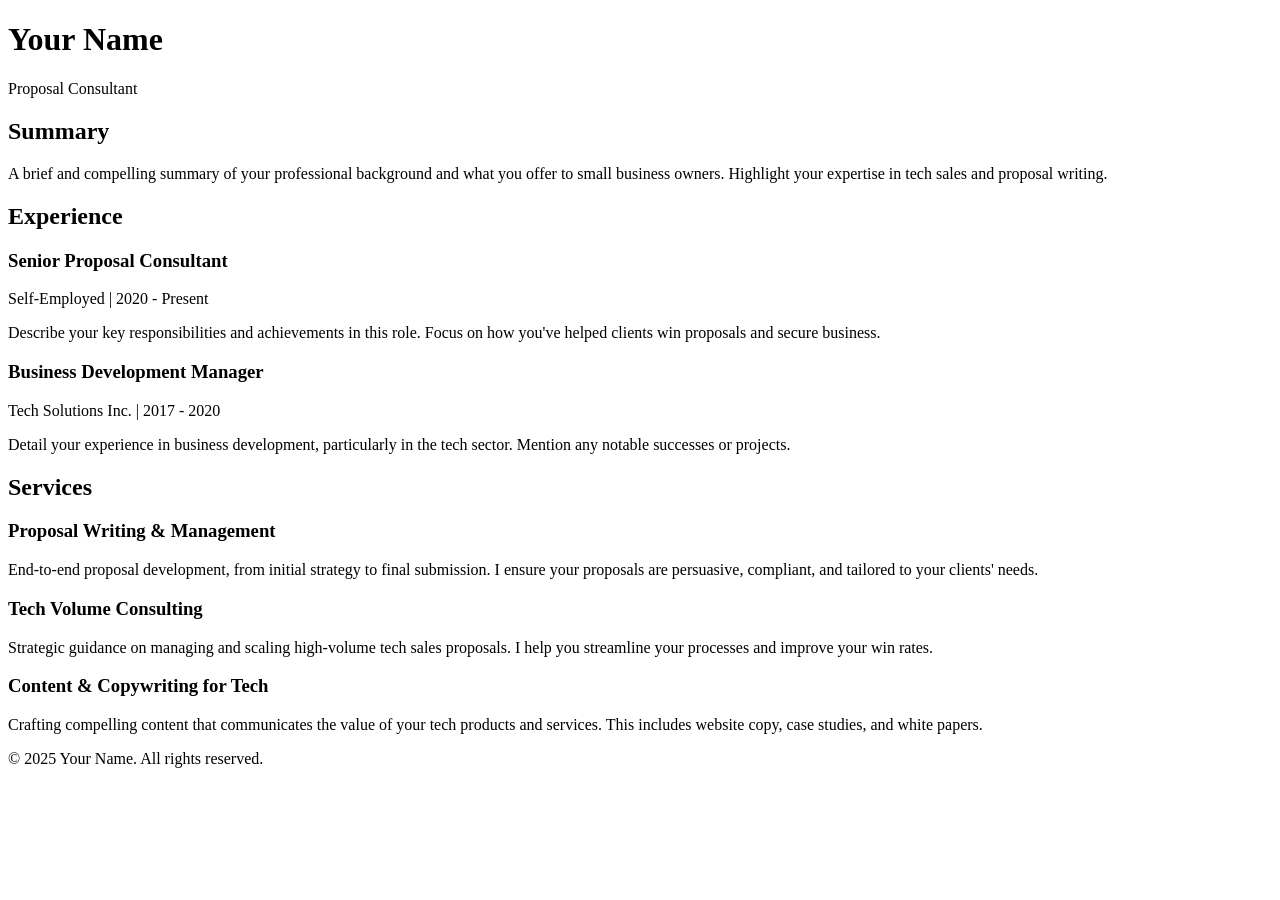
==== index.html @ 95b9f169 "Updates" ====
<!DOCTYPE html><html lang="en"><head><meta charSet="utf-8"/><meta name="viewport" content="width=device-width, initial-scale=1"/><link rel="stylesheet" href="/personal-website/_next/static/css/07fd294f5124d3ed.css" data-precedence="next"/><link rel="preload" as="script" fetchPriority="low" href="/personal-website/_next/static/chunks/webpack-4191b9857f5c1487.js"/><script src="/personal-website/_next/static/chunks/fd9d1056-749e5812300142af.js" async=""></script><script src="/personal-website/_next/static/chunks/117-4a51fcabff5ff50c.js" async=""></script><script src="/personal-website/_next/static/chunks/main-app-c052d068927e10e7.js" async=""></script><title>Create Next App</title><meta name="description" content="Generated by create next app"/><script src="/personal-website/_next/static/chunks/polyfills-42372ed130431b0a.js" noModule=""></script></head><body class="__className_463fc4 bg-gray-100 text-gray-800"><div class="max-w-4xl mx-auto"><header class="bg-gray-800 text-white text-center py-8"><h1 class="text-4xl font-bold">Your Name</h1><p class="text-xl text-gray-400">Proposal Consultant</p></header><main class="p-4"><main><section class="mb-8"><h2 class="text-2xl font-bold border-b-2 border-gray-300 pb-2 mb-4">Summary</h2><p>A brief and compelling summary of your professional background and what you offer to small business owners. Highlight your expertise in tech sales and proposal writing.</p></section><section class="mb-8"><h2 class="text-2xl font-bold border-b-2 border-gray-300 pb-2 mb-4">Experience</h2><div class="grid grid-cols-1 md:grid-cols-2 gap-8"><div><h3 class="text-xl font-bold">Senior Proposal Consultant</h3><p class="text-gray-600">Self-Employed<!-- --> | <!-- -->2020 - Present</p><p>Describe your key responsibilities and achievements in this role. Focus on how you&#x27;ve helped clients win proposals and secure business.</p></div><div><h3 class="text-xl font-bold">Business Development Manager</h3><p class="text-gray-600">Tech Solutions Inc.<!-- --> | <!-- -->2017 - 2020</p><p>Detail your experience in business development, particularly in the tech sector. Mention any notable successes or projects.</p></div></div></section><section><h2 class="text-2xl font-bold border-b-2 border-gray-300 pb-2 mb-4">Services</h2><div class="grid grid-cols-1 md:grid-cols-2 gap-8"><div><h3 class="text-xl font-bold">Proposal Writing &amp; Management</h3><p>End-to-end proposal development, from initial strategy to final submission. I ensure your proposals are persuasive, compliant, and tailored to your clients&#x27; needs.</p></div><div><h3 class="text-xl font-bold">Tech Volume Consulting</h3><p>Strategic guidance on managing and scaling high-volume tech sales proposals. I help you streamline your processes and improve your win rates.</p></div><div><h3 class="text-xl font-bold">Content &amp; Copywriting for Tech</h3><p>Crafting compelling content that communicates the value of your tech products and services. This includes website copy, case studies, and white papers.</p></div></div></section></main></main><footer class="bg-gray-800 text-white text-center py-4 mt-8"><p>© 2025 Your Name. All rights reserved.</p></footer></div><script src="/personal-website/_next/static/chunks/webpack-4191b9857f5c1487.js" async=""></script><script>(self.__next_f=self.__next_f||[]).push([0]);self.__next_f.push([2,null])</script><script>self.__next_f.push([1,"1:HL[\"/personal-website/_next/static/css/07fd294f5124d3ed.css\",\"style\"]\n"])</script><script>self.__next_f.push([1,"2:I[2846,[],\"\"]\n4:I[4707,[],\"\"]\n5:I[6423,[],\"\"]\n7:I[1060,[],\"\"]\n8:[]\n"])</script><script>self.__next_f.push([1,"0:[\"$\",\"$L2\",null,{\"buildId\":\"nwluH6Ycf5oc6rjBt6gE_\",\"assetPrefix\":\"/personal-website\",\"urlParts\":[\"\",\"\"],\"initialTree\":[\"\",{\"children\":[\"__PAGE__\",{}]},\"$undefined\",\"$undefined\",true],\"initialSeedData\":[\"\",{\"children\":[\"__PAGE__\",{},[[\"$L3\",[\"$\",\"main\",null,{\"children\":[[\"$\",\"section\",null,{\"className\":\"mb-8\",\"children\":[[\"$\",\"h2\",null,{\"className\":\"text-2xl font-bold border-b-2 border-gray-300 pb-2 mb-4\",\"children\":\"Summary\"}],[\"$\",\"p\",null,{\"children\":\"A brief and compelling summary of your professional background and what you offer to small business owners. Highlight your expertise in tech sales and proposal writing.\"}]]}],[\"$\",\"section\",null,{\"className\":\"mb-8\",\"children\":[[\"$\",\"h2\",null,{\"className\":\"text-2xl font-bold border-b-2 border-gray-300 pb-2 mb-4\",\"children\":\"Experience\"}],[\"$\",\"div\",null,{\"className\":\"grid grid-cols-1 md:grid-cols-2 gap-8\",\"children\":[[\"$\",\"div\",\"0\",{\"children\":[[\"$\",\"h3\",null,{\"className\":\"text-xl font-bold\",\"children\":\"Senior Proposal Consultant\"}],[\"$\",\"p\",null,{\"className\":\"text-gray-600\",\"children\":[\"Self-Employed\",\" | \",\"2020 - Present\"]}],[\"$\",\"p\",null,{\"children\":\"Describe your key responsibilities and achievements in this role. Focus on how you've helped clients win proposals and secure business.\"}]]}],[\"$\",\"div\",\"1\",{\"children\":[[\"$\",\"h3\",null,{\"className\":\"text-xl font-bold\",\"children\":\"Business Development Manager\"}],[\"$\",\"p\",null,{\"className\":\"text-gray-600\",\"children\":[\"Tech Solutions Inc.\",\" | \",\"2017 - 2020\"]}],[\"$\",\"p\",null,{\"children\":\"Detail your experience in business development, particularly in the tech sector. Mention any notable successes or projects.\"}]]}]]}]]}],[\"$\",\"section\",null,{\"children\":[[\"$\",\"h2\",null,{\"className\":\"text-2xl font-bold border-b-2 border-gray-300 pb-2 mb-4\",\"children\":\"Services\"}],[\"$\",\"div\",null,{\"className\":\"grid grid-cols-1 md:grid-cols-2 gap-8\",\"children\":[[\"$\",\"div\",\"0\",{\"children\":[[\"$\",\"h3\",null,{\"className\":\"text-xl font-bold\",\"children\":\"Proposal Writing \u0026 Management\"}],[\"$\",\"p\",null,{\"children\":\"End-to-end proposal development, from initial strategy to final submission. I ensure your proposals are persuasive, compliant, and tailored to your clients' needs.\"}]]}],[\"$\",\"div\",\"1\",{\"children\":[[\"$\",\"h3\",null,{\"className\":\"text-xl font-bold\",\"children\":\"Tech Volume Consulting\"}],[\"$\",\"p\",null,{\"children\":\"Strategic guidance on managing and scaling high-volume tech sales proposals. I help you streamline your processes and improve your win rates.\"}]]}],[\"$\",\"div\",\"2\",{\"children\":[[\"$\",\"h3\",null,{\"className\":\"text-xl font-bold\",\"children\":\"Content \u0026 Copywriting for Tech\"}],[\"$\",\"p\",null,{\"children\":\"Crafting compelling content that communicates the value of your tech products and services. This includes website copy, case studies, and white papers.\"}]]}]]}]]}]]}],null],null],null]},[[[[\"$\",\"link\",\"0\",{\"rel\":\"stylesheet\",\"href\":\"/personal-website/_next/static/css/07fd294f5124d3ed.css\",\"precedence\":\"next\",\"crossOrigin\":\"$undefined\"}]],[\"$\",\"html\",null,{\"lang\":\"en\",\"children\":[\"$\",\"body\",null,{\"className\":\"__className_463fc4 bg-gray-100 text-gray-800\",\"children\":[\"$\",\"div\",null,{\"className\":\"max-w-4xl mx-auto\",\"children\":[[\"$\",\"header\",null,{\"className\":\"bg-gray-800 text-white text-center py-8\",\"children\":[[\"$\",\"h1\",null,{\"className\":\"text-4xl font-bold\",\"children\":\"Your Name\"}],[\"$\",\"p\",null,{\"className\":\"text-xl text-gray-400\",\"children\":\"Proposal Consultant\"}]]}],[\"$\",\"main\",null,{\"className\":\"p-4\",\"children\":[\"$\",\"$L4\",null,{\"parallelRouterKey\":\"children\",\"segmentPath\":[\"children\"],\"error\":\"$undefined\",\"errorStyles\":\"$undefined\",\"errorScripts\":\"$undefined\",\"template\":[\"$\",\"$L5\",null,{}],\"templateStyles\":\"$undefined\",\"templateScripts\":\"$undefined\",\"notFound\":[[\"$\",\"title\",null,{\"children\":\"404: This page could not be found.\"}],[\"$\",\"div\",null,{\"style\":{\"fontFamily\":\"system-ui,\\\"Segoe UI\\\",Roboto,Helvetica,Arial,sans-serif,\\\"Apple Color Emoji\\\",\\\"Segoe UI Emoji\\\"\",\"height\":\"100vh\",\"textAlign\":\"center\",\"display\":\"flex\",\"flexDirection\":\"column\",\"alignItems\":\"center\",\"justifyContent\":\"center\"},\"children\":[\"$\",\"div\",null,{\"children\":[[\"$\",\"style\",null,{\"dangerouslySetInnerHTML\":{\"__html\":\"body{color:#000;background:#fff;margin:0}.next-error-h1{border-right:1px solid rgba(0,0,0,.3)}@media (prefers-color-scheme:dark){body{color:#fff;background:#000}.next-error-h1{border-right:1px solid rgba(255,255,255,.3)}}\"}}],[\"$\",\"h1\",null,{\"className\":\"next-error-h1\",\"style\":{\"display\":\"inline-block\",\"margin\":\"0 20px 0 0\",\"padding\":\"0 23px 0 0\",\"fontSize\":24,\"fontWeight\":500,\"verticalAlign\":\"top\",\"lineHeight\":\"49px\"},\"children\":\"404\"}],[\"$\",\"div\",null,{\"style\":{\"display\":\"inline-block\"},\"children\":[\"$\",\"h2\",null,{\"style\":{\"fontSize\":14,\"fontWeight\":400,\"lineHeight\":\"49px\",\"margin\":0},\"children\":\"This page could not be found.\"}]}]]}]}]],\"notFoundStyles\":[]}]}],[\"$\",\"footer\",null,{\"className\":\"bg-gray-800 text-white text-center py-4 mt-8\",\"children\":[\"$\",\"p\",null,{\"children\":\"© 2025 Your Name. All rights reserved.\"}]}]]}]}]}]],null],null],\"couldBeIntercepted\":false,\"initialHead\":[null,\"$L6\"],\"globalErrorComponent\":\"$7\",\"missingSlots\":\"$W8\"}]\n"])</script><script>self.__next_f.push([1,"6:[[\"$\",\"meta\",\"0\",{\"name\":\"viewport\",\"content\":\"width=device-width, initial-scale=1\"}],[\"$\",\"meta\",\"1\",{\"charSet\":\"utf-8\"}],[\"$\",\"title\",\"2\",{\"children\":\"Create Next App\"}],[\"$\",\"meta\",\"3\",{\"name\":\"description\",\"content\":\"Generated by create next app\"}]]\n3:null\n"])</script></body></html>
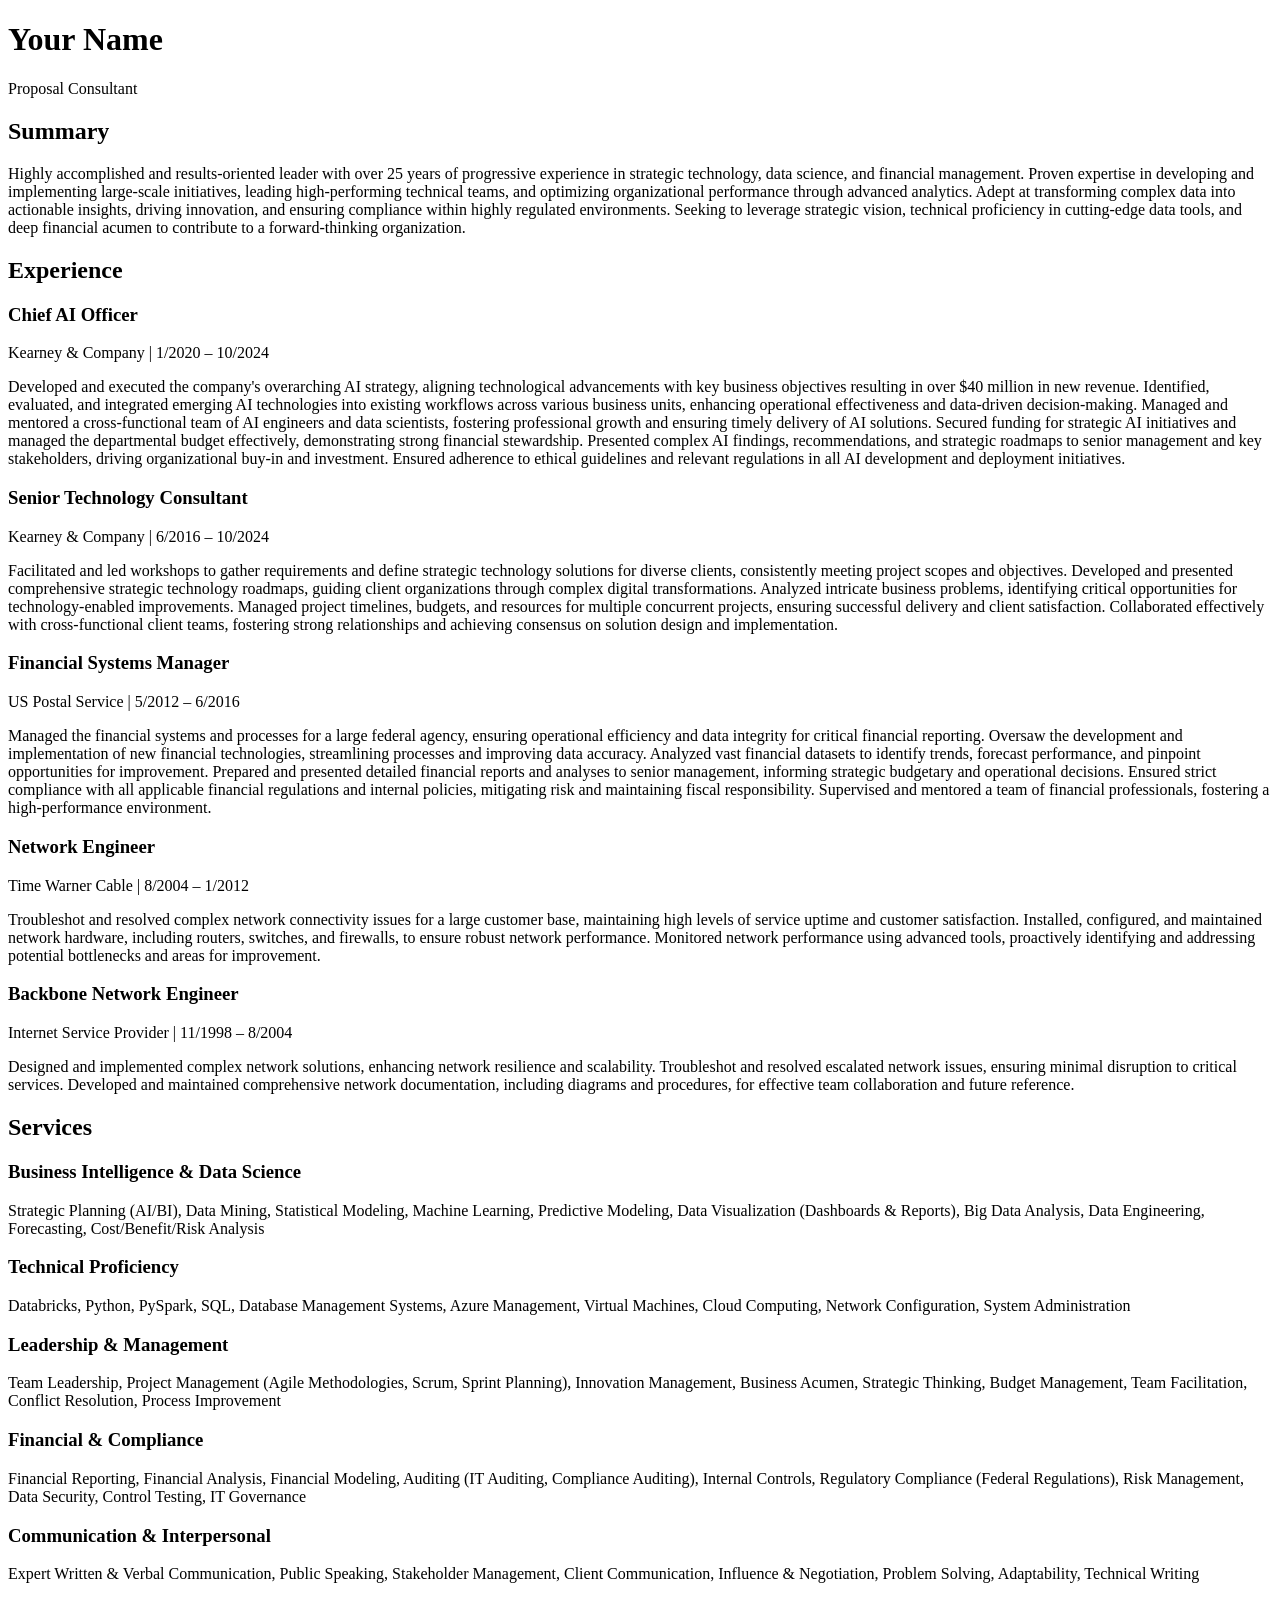
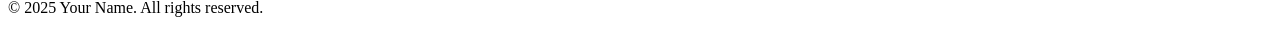
==== commit d4052b0e: "Updates" ====
--- a/index.html
+++ b/index.html
@@ -1 +1 @@
-<!DOCTYPE html><html lang="en"><head><meta charSet="utf-8"/><meta name="viewport" content="width=device-width, initial-scale=1"/><link rel="stylesheet" href="/personal-website/_next/static/css/07fd294f5124d3ed.css" data-precedence="next"/><link rel="preload" as="script" fetchPriority="low" href="/personal-website/_next/static/chunks/webpack-4191b9857f5c1487.js"/><script src="/personal-website/_next/static/chunks/fd9d1056-749e5812300142af.js" async=""></script><script src="/personal-website/_next/static/chunks/117-4a51fcabff5ff50c.js" async=""></script><script src="/personal-website/_next/static/chunks/main-app-c052d068927e10e7.js" async=""></script><title>Create Next App</title><meta name="description" content="Generated by create next app"/><script src="/personal-website/_next/static/chunks/polyfills-42372ed130431b0a.js" noModule=""></script></head><body class="__className_463fc4 bg-gray-100 text-gray-800"><div class="max-w-4xl mx-auto"><header class="bg-gray-800 text-white text-center py-8"><h1 class="text-4xl font-bold">Your Name</h1><p class="text-xl text-gray-400">Proposal Consultant</p></header><main class="p-4"><main><section class="mb-8"><h2 class="text-2xl font-bold border-b-2 border-gray-300 pb-2 mb-4">Summary</h2><p>A brief and compelling summary of your professional background and what you offer to small business owners. Highlight your expertise in tech sales and proposal writing.</p></section><section class="mb-8"><h2 class="text-2xl font-bold border-b-2 border-gray-300 pb-2 mb-4">Experience</h2><div class="grid grid-cols-1 md:grid-cols-2 gap-8"><div><h3 class="text-xl font-bold">Senior Proposal Consultant</h3><p class="text-gray-600">Self-Employed<!-- --> | <!-- -->2020 - Present</p><p>Describe your key responsibilities and achievements in this role. Focus on how you&#x27;ve helped clients win proposals and secure business.</p></div><div><h3 class="text-xl font-bold">Business Development Manager</h3><p class="text-gray-600">Tech Solutions Inc.<!-- --> | <!-- -->2017 - 2020</p><p>Detail your experience in business development, particularly in the tech sector. Mention any notable successes or projects.</p></div></div></section><section><h2 class="text-2xl font-bold border-b-2 border-gray-300 pb-2 mb-4">Services</h2><div class="grid grid-cols-1 md:grid-cols-2 gap-8"><div><h3 class="text-xl font-bold">Proposal Writing &amp; Management</h3><p>End-to-end proposal development, from initial strategy to final submission. I ensure your proposals are persuasive, compliant, and tailored to your clients&#x27; needs.</p></div><div><h3 class="text-xl font-bold">Tech Volume Consulting</h3><p>Strategic guidance on managing and scaling high-volume tech sales proposals. I help you streamline your processes and improve your win rates.</p></div><div><h3 class="text-xl font-bold">Content &amp; Copywriting for Tech</h3><p>Crafting compelling content that communicates the value of your tech products and services. This includes website copy, case studies, and white papers.</p></div></div></section></main></main><footer class="bg-gray-800 text-white text-center py-4 mt-8"><p>© 2025 Your Name. All rights reserved.</p></footer></div><script src="/personal-website/_next/static/chunks/webpack-4191b9857f5c1487.js" async=""></script><script>(self.__next_f=self.__next_f||[]).push([0]);self.__next_f.push([2,null])</script><script>self.__next_f.push([1,"1:HL[\"/personal-website/_next/static/css/07fd294f5124d3ed.css\",\"style\"]\n"])</script><script>self.__next_f.push([1,"2:I[2846,[],\"\"]\n4:I[4707,[],\"\"]\n5:I[6423,[],\"\"]\n7:I[1060,[],\"\"]\n8:[]\n"])</script><script>self.__next_f.push([1,"0:[\"$\",\"$L2\",null,{\"buildId\":\"nwluH6Ycf5oc6rjBt6gE_\",\"assetPrefix\":\"/personal-website\",\"urlParts\":[\"\",\"\"],\"initialTree\":[\"\",{\"children\":[\"__PAGE__\",{}]},\"$undefined\",\"$undefined\",true],\"initialSeedData\":[\"\",{\"children\":[\"__PAGE__\",{},[[\"$L3\",[\"$\",\"main\",null,{\"children\":[[\"$\",\"section\",null,{\"className\":\"mb-8\",\"children\":[[\"$\",\"h2\",null,{\"className\":\"text-2xl font-bold border-b-2 border-gray-300 pb-2 mb-4\",\"children\":\"Summary\"}],[\"$\",\"p\",null,{\"children\":\"A brief and compelling summary of your professional background and what you offer to small business owners. Highlight your expertise in tech sales and proposal writing.\"}]]}],[\"$\",\"section\",null,{\"className\":\"mb-8\",\"children\":[[\"$\",\"h2\",null,{\"className\":\"text-2xl font-bold border-b-2 border-gray-300 pb-2 mb-4\",\"children\":\"Experience\"}],[\"$\",\"div\",null,{\"className\":\"grid grid-cols-1 md:grid-cols-2 gap-8\",\"children\":[[\"$\",\"div\",\"0\",{\"children\":[[\"$\",\"h3\",null,{\"className\":\"text-xl font-bold\",\"children\":\"Senior Proposal Consultant\"}],[\"$\",\"p\",null,{\"className\":\"text-gray-600\",\"children\":[\"Self-Employed\",\" | \",\"2020 - Present\"]}],[\"$\",\"p\",null,{\"children\":\"Describe your key responsibilities and achievements in this role. Focus on how you've helped clients win proposals and secure business.\"}]]}],[\"$\",\"div\",\"1\",{\"children\":[[\"$\",\"h3\",null,{\"className\":\"text-xl font-bold\",\"children\":\"Business Development Manager\"}],[\"$\",\"p\",null,{\"className\":\"text-gray-600\",\"children\":[\"Tech Solutions Inc.\",\" | \",\"2017 - 2020\"]}],[\"$\",\"p\",null,{\"children\":\"Detail your experience in business development, particularly in the tech sector. Mention any notable successes or projects.\"}]]}]]}]]}],[\"$\",\"section\",null,{\"children\":[[\"$\",\"h2\",null,{\"className\":\"text-2xl font-bold border-b-2 border-gray-300 pb-2 mb-4\",\"children\":\"Services\"}],[\"$\",\"div\",null,{\"className\":\"grid grid-cols-1 md:grid-cols-2 gap-8\",\"children\":[[\"$\",\"div\",\"0\",{\"children\":[[\"$\",\"h3\",null,{\"className\":\"text-xl font-bold\",\"children\":\"Proposal Writing \u0026 Management\"}],[\"$\",\"p\",null,{\"children\":\"End-to-end proposal development, from initial strategy to final submission. I ensure your proposals are persuasive, compliant, and tailored to your clients' needs.\"}]]}],[\"$\",\"div\",\"1\",{\"children\":[[\"$\",\"h3\",null,{\"className\":\"text-xl font-bold\",\"children\":\"Tech Volume Consulting\"}],[\"$\",\"p\",null,{\"children\":\"Strategic guidance on managing and scaling high-volume tech sales proposals. I help you streamline your processes and improve your win rates.\"}]]}],[\"$\",\"div\",\"2\",{\"children\":[[\"$\",\"h3\",null,{\"className\":\"text-xl font-bold\",\"children\":\"Content \u0026 Copywriting for Tech\"}],[\"$\",\"p\",null,{\"children\":\"Crafting compelling content that communicates the value of your tech products and services. This includes website copy, case studies, and white papers.\"}]]}]]}]]}]]}],null],null],null]},[[[[\"$\",\"link\",\"0\",{\"rel\":\"stylesheet\",\"href\":\"/personal-website/_next/static/css/07fd294f5124d3ed.css\",\"precedence\":\"next\",\"crossOrigin\":\"$undefined\"}]],[\"$\",\"html\",null,{\"lang\":\"en\",\"children\":[\"$\",\"body\",null,{\"className\":\"__className_463fc4 bg-gray-100 text-gray-800\",\"children\":[\"$\",\"div\",null,{\"className\":\"max-w-4xl mx-auto\",\"children\":[[\"$\",\"header\",null,{\"className\":\"bg-gray-800 text-white text-center py-8\",\"children\":[[\"$\",\"h1\",null,{\"className\":\"text-4xl font-bold\",\"children\":\"Your Name\"}],[\"$\",\"p\",null,{\"className\":\"text-xl text-gray-400\",\"children\":\"Proposal Consultant\"}]]}],[\"$\",\"main\",null,{\"className\":\"p-4\",\"children\":[\"$\",\"$L4\",null,{\"parallelRouterKey\":\"children\",\"segmentPath\":[\"children\"],\"error\":\"$undefined\",\"errorStyles\":\"$undefined\",\"errorScripts\":\"$undefined\",\"template\":[\"$\",\"$L5\",null,{}],\"templateStyles\":\"$undefined\",\"templateScripts\":\"$undefined\",\"notFound\":[[\"$\",\"title\",null,{\"children\":\"404: This page could not be found.\"}],[\"$\",\"div\",null,{\"style\":{\"fontFamily\":\"system-ui,\\\"Segoe UI\\\",Roboto,Helvetica,Arial,sans-serif,\\\"Apple Color Emoji\\\",\\\"Segoe UI Emoji\\\"\",\"height\":\"100vh\",\"textAlign\":\"center\",\"display\":\"flex\",\"flexDirection\":\"column\",\"alignItems\":\"center\",\"justifyContent\":\"center\"},\"children\":[\"$\",\"div\",null,{\"children\":[[\"$\",\"style\",null,{\"dangerouslySetInnerHTML\":{\"__html\":\"body{color:#000;background:#fff;margin:0}.next-error-h1{border-right:1px solid rgba(0,0,0,.3)}@media (prefers-color-scheme:dark){body{color:#fff;background:#000}.next-error-h1{border-right:1px solid rgba(255,255,255,.3)}}\"}}],[\"$\",\"h1\",null,{\"className\":\"next-error-h1\",\"style\":{\"display\":\"inline-block\",\"margin\":\"0 20px 0 0\",\"padding\":\"0 23px 0 0\",\"fontSize\":24,\"fontWeight\":500,\"verticalAlign\":\"top\",\"lineHeight\":\"49px\"},\"children\":\"404\"}],[\"$\",\"div\",null,{\"style\":{\"display\":\"inline-block\"},\"children\":[\"$\",\"h2\",null,{\"style\":{\"fontSize\":14,\"fontWeight\":400,\"lineHeight\":\"49px\",\"margin\":0},\"children\":\"This page could not be found.\"}]}]]}]}]],\"notFoundStyles\":[]}]}],[\"$\",\"footer\",null,{\"className\":\"bg-gray-800 text-white text-center py-4 mt-8\",\"children\":[\"$\",\"p\",null,{\"children\":\"© 2025 Your Name. All rights reserved.\"}]}]]}]}]}]],null],null],\"couldBeIntercepted\":false,\"initialHead\":[null,\"$L6\"],\"globalErrorComponent\":\"$7\",\"missingSlots\":\"$W8\"}]\n"])</script><script>self.__next_f.push([1,"6:[[\"$\",\"meta\",\"0\",{\"name\":\"viewport\",\"content\":\"width=device-width, initial-scale=1\"}],[\"$\",\"meta\",\"1\",{\"charSet\":\"utf-8\"}],[\"$\",\"title\",\"2\",{\"children\":\"Create Next App\"}],[\"$\",\"meta\",\"3\",{\"name\":\"description\",\"content\":\"Generated by create next app\"}]]\n3:null\n"])</script></body></html>+<!DOCTYPE html><html lang="en"><head><meta charSet="utf-8"/><meta name="viewport" content="width=device-width, initial-scale=1"/><link rel="stylesheet" href="/personal-website/_next/static/css/07fd294f5124d3ed.css" data-precedence="next"/><link rel="preload" as="script" fetchPriority="low" href="/personal-website/_next/static/chunks/webpack-4191b9857f5c1487.js"/><script src="/personal-website/_next/static/chunks/fd9d1056-749e5812300142af.js" async=""></script><script src="/personal-website/_next/static/chunks/117-4a51fcabff5ff50c.js" async=""></script><script src="/personal-website/_next/static/chunks/main-app-c052d068927e10e7.js" async=""></script><title>Create Next App</title><meta name="description" content="Generated by create next app"/><script src="/personal-website/_next/static/chunks/polyfills-42372ed130431b0a.js" noModule=""></script></head><body class="__className_463fc4 bg-gray-100 text-gray-800"><div class="max-w-4xl mx-auto"><header class="bg-gray-800 text-white text-center py-8"><h1 class="text-4xl font-bold">Your Name</h1><p class="text-xl text-gray-400">Proposal Consultant</p></header><main class="p-4"><main><section class="mb-8"><h2 class="text-2xl font-bold border-b-2 border-gray-300 pb-2 mb-4">Summary</h2><p>Highly accomplished and results-oriented leader with over 25 years of progressive experience in strategic technology, data science, and financial management. Proven expertise in developing and implementing large-scale initiatives, leading high-performing technical teams, and optimizing organizational performance through advanced analytics. Adept at transforming complex data into actionable insights, driving innovation, and ensuring compliance within highly regulated environments. Seeking to leverage strategic vision, technical proficiency in cutting-edge data tools, and deep financial acumen to contribute to a forward-thinking organization.</p></section><section class="mb-8"><h2 class="text-2xl font-bold border-b-2 border-gray-300 pb-2 mb-4">Experience</h2><div class="grid grid-cols-1 md:grid-cols-2 gap-8"><div><h3 class="text-xl font-bold">Chief AI Officer</h3><p class="text-gray-600">Kearney &amp; Company<!-- --> | <!-- -->1/2020 – 10/2024</p><p>Developed and executed the company&#x27;s overarching AI strategy, aligning technological advancements with key business objectives resulting in over $40 million in new revenue. Identified, evaluated, and integrated emerging AI technologies into existing workflows across various business units, enhancing operational effectiveness and data-driven decision-making. Managed and mentored a cross-functional team of AI engineers and data scientists, fostering professional growth and ensuring timely delivery of AI solutions. Secured funding for strategic AI initiatives and managed the departmental budget effectively, demonstrating strong financial stewardship. Presented complex AI findings, recommendations, and strategic roadmaps to senior management and key stakeholders, driving organizational buy-in and investment. Ensured adherence to ethical guidelines and relevant regulations in all AI development and deployment initiatives.</p></div><div><h3 class="text-xl font-bold">Senior Technology Consultant</h3><p class="text-gray-600">Kearney &amp; Company<!-- --> | <!-- -->6/2016 – 10/2024</p><p>Facilitated and led workshops to gather requirements and define strategic technology solutions for diverse clients, consistently meeting project scopes and objectives. Developed and presented comprehensive strategic technology roadmaps, guiding client organizations through complex digital transformations. Analyzed intricate business problems, identifying critical opportunities for technology-enabled improvements. Managed project timelines, budgets, and resources for multiple concurrent projects, ensuring successful delivery and client satisfaction. Collaborated effectively with cross-functional client teams, fostering strong relationships and achieving consensus on solution design and implementation.</p></div><div><h3 class="text-xl font-bold">Financial Systems Manager</h3><p class="text-gray-600">US Postal Service<!-- --> | <!-- -->5/2012 – 6/2016</p><p>Managed the financial systems and processes for a large federal agency, ensuring operational efficiency and data integrity for critical financial reporting. Oversaw the development and implementation of new financial technologies, streamlining processes and improving data accuracy. Analyzed vast financial datasets to identify trends, forecast performance, and pinpoint opportunities for improvement. Prepared and presented detailed financial reports and analyses to senior management, informing strategic budgetary and operational decisions. Ensured strict compliance with all applicable financial regulations and internal policies, mitigating risk and maintaining fiscal responsibility. Supervised and mentored a team of financial professionals, fostering a high-performance environment.</p></div><div><h3 class="text-xl font-bold">Network Engineer</h3><p class="text-gray-600">Time Warner Cable<!-- --> | <!-- -->8/2004 – 1/2012</p><p>Troubleshot and resolved complex network connectivity issues for a large customer base, maintaining high levels of service uptime and customer satisfaction. Installed, configured, and maintained network hardware, including routers, switches, and firewalls, to ensure robust network performance. Monitored network performance using advanced tools, proactively identifying and addressing potential bottlenecks and areas for improvement.</p></div><div><h3 class="text-xl font-bold">Backbone Network Engineer</h3><p class="text-gray-600">Internet Service Provider<!-- --> | <!-- -->11/1998 – 8/2004</p><p>Designed and implemented complex network solutions, enhancing network resilience and scalability. Troubleshot and resolved escalated network issues, ensuring minimal disruption to critical services. Developed and maintained comprehensive network documentation, including diagrams and procedures, for effective team collaboration and future reference.</p></div></div></section><section><h2 class="text-2xl font-bold border-b-2 border-gray-300 pb-2 mb-4">Services</h2><div class="grid grid-cols-1 md:grid-cols-2 gap-8"><div><h3 class="text-xl font-bold">Business Intelligence &amp; Data Science</h3><p>Strategic Planning (AI/BI), Data Mining, Statistical Modeling, Machine Learning, Predictive Modeling, Data Visualization (Dashboards &amp; Reports), Big Data Analysis, Data Engineering, Forecasting, Cost/Benefit/Risk Analysis</p></div><div><h3 class="text-xl font-bold">Technical Proficiency</h3><p>Databricks, Python, PySpark, SQL, Database Management Systems, Azure Management, Virtual Machines, Cloud Computing, Network Configuration, System Administration</p></div><div><h3 class="text-xl font-bold">Leadership &amp; Management</h3><p>Team Leadership, Project Management (Agile Methodologies, Scrum, Sprint Planning), Innovation Management, Business Acumen, Strategic Thinking, Budget Management, Team Facilitation, Conflict Resolution, Process Improvement</p></div><div><h3 class="text-xl font-bold">Financial &amp; Compliance</h3><p>Financial Reporting, Financial Analysis, Financial Modeling, Auditing (IT Auditing, Compliance Auditing), Internal Controls, Regulatory Compliance (Federal Regulations), Risk Management, Data Security, Control Testing, IT Governance</p></div><div><h3 class="text-xl font-bold">Communication &amp; Interpersonal</h3><p>Expert Written &amp; Verbal Communication, Public Speaking, Stakeholder Management, Client Communication, Influence &amp; Negotiation, Problem Solving, Adaptability, Technical Writing</p></div></div></section></main></main><footer class="bg-gray-800 text-white text-center py-4 mt-8"><p>© 2025 Your Name. All rights reserved.</p></footer></div><script src="/personal-website/_next/static/chunks/webpack-4191b9857f5c1487.js" async=""></script><script>(self.__next_f=self.__next_f||[]).push([0]);self.__next_f.push([2,null])</script><script>self.__next_f.push([1,"1:HL[\"/personal-website/_next/static/css/07fd294f5124d3ed.css\",\"style\"]\n"])</script><script>self.__next_f.push([1,"2:I[2846,[],\"\"]\n4:I[4707,[],\"\"]\n5:I[6423,[],\"\"]\n7:I[1060,[],\"\"]\n8:[]\n"])</script><script>self.__next_f.push([1,"0:[\"$\",\"$L2\",null,{\"buildId\":\"mc0S4hWWtsiQmUqIXvRMZ\",\"assetPrefix\":\"/personal-website\",\"urlParts\":[\"\",\"\"],\"initialTree\":[\"\",{\"children\":[\"__PAGE__\",{}]},\"$undefined\",\"$undefined\",true],\"initialSeedData\":[\"\",{\"children\":[\"__PAGE__\",{},[[\"$L3\",[\"$\",\"main\",null,{\"children\":[[\"$\",\"section\",null,{\"className\":\"mb-8\",\"children\":[[\"$\",\"h2\",null,{\"className\":\"text-2xl font-bold border-b-2 border-gray-300 pb-2 mb-4\",\"children\":\"Summary\"}],[\"$\",\"p\",null,{\"children\":\"Highly accomplished and results-oriented leader with over 25 years of progressive experience in strategic technology, data science, and financial management. Proven expertise in developing and implementing large-scale initiatives, leading high-performing technical teams, and optimizing organizational performance through advanced analytics. Adept at transforming complex data into actionable insights, driving innovation, and ensuring compliance within highly regulated environments. Seeking to leverage strategic vision, technical proficiency in cutting-edge data tools, and deep financial acumen to contribute to a forward-thinking organization.\"}]]}],[\"$\",\"section\",null,{\"className\":\"mb-8\",\"children\":[[\"$\",\"h2\",null,{\"className\":\"text-2xl font-bold border-b-2 border-gray-300 pb-2 mb-4\",\"children\":\"Experience\"}],[\"$\",\"div\",null,{\"className\":\"grid grid-cols-1 md:grid-cols-2 gap-8\",\"children\":[[\"$\",\"div\",\"0\",{\"children\":[[\"$\",\"h3\",null,{\"className\":\"text-xl font-bold\",\"children\":\"Chief AI Officer\"}],[\"$\",\"p\",null,{\"className\":\"text-gray-600\",\"children\":[\"Kearney \u0026 Company\",\" | \",\"1/2020 – 10/2024\"]}],[\"$\",\"p\",null,{\"children\":\"Developed and executed the company's overarching AI strategy, aligning technological advancements with key business objectives resulting in over $40 million in new revenue. Identified, evaluated, and integrated emerging AI technologies into existing workflows across various business units, enhancing operational effectiveness and data-driven decision-making. Managed and mentored a cross-functional team of AI engineers and data scientists, fostering professional growth and ensuring timely delivery of AI solutions. Secured funding for strategic AI initiatives and managed the departmental budget effectively, demonstrating strong financial stewardship. Presented complex AI findings, recommendations, and strategic roadmaps to senior management and key stakeholders, driving organizational buy-in and investment. Ensured adherence to ethical guidelines and relevant regulations in all AI development and deployment initiatives.\"}]]}],[\"$\",\"div\",\"1\",{\"children\":[[\"$\",\"h3\",null,{\"className\":\"text-xl font-bold\",\"children\":\"Senior Technology Consultant\"}],[\"$\",\"p\",null,{\"className\":\"text-gray-600\",\"children\":[\"Kearney \u0026 Company\",\" | \",\"6/2016 – 10/2024\"]}],[\"$\",\"p\",null,{\"children\":\"Facilitated and led workshops to gather requirements and define strategic technology solutions for diverse clients, consistently meeting project scopes and objectives. Developed and presented comprehensive strategic technology roadmaps, guiding client organizations through complex digital transformations. Analyzed intricate business problems, identifying critical opportunities for technology-enabled improvements. Managed project timelines, budgets, and resources for multiple concurrent projects, ensuring successful delivery and client satisfaction. Collaborated effectively with cross-functional client teams, fostering strong relationships and achieving consensus on solution design and implementation.\"}]]}],[\"$\",\"div\",\"2\",{\"children\":[[\"$\",\"h3\",null,{\"className\":\"text-xl font-bold\",\"children\":\"Financial Systems Manager\"}],[\"$\",\"p\",null,{\"className\":\"text-gray-600\",\"children\":[\"US Postal Service\",\" | \",\"5/2012 – 6/2016\"]}],[\"$\",\"p\",null,{\"children\":\"Managed the financial systems and processes for a large federal agency, ensuring operational efficiency and data integrity for critical financial reporting. Oversaw the development and implementation of new financial technologies, streamlining processes and improving data accuracy. Analyzed vast financial datasets to identify trends, forecast performance, and pinpoint opportunities for improvement. Prepared and presented detailed financial reports and analyses to senior management, informing strategic budgetary and operational decisions. Ensured strict compliance with all applicable financial regulations and internal policies, mitigating risk and maintaining fiscal responsibility. Supervised and mentored a team of financial professionals, fostering a high-performance environment.\"}]]}],[\"$\",\"div\",\"3\",{\"children\":[[\"$\",\"h3\",null,{\"className\":\"text-xl font-bold\",\"children\":\"Network Engineer\"}],[\"$\",\"p\",null,{\"className\":\"text-gray-600\",\"children\":[\"Time Warner Cable\",\" | \",\"8/2004 – 1/2012\"]}],[\"$\",\"p\",null,{\"children\":\"Troubleshot and resolved complex network connectivity issues for a large customer base, maintaining high levels of service uptime and customer satisfaction. Installed, configured, and maintained network hardware, including routers, switches, and firewalls, to ensure robust network performance. Monitored network performance using advanced tools, proactively identifying and addressing potential bottlenecks and areas for improvement.\"}]]}],[\"$\",\"div\",\"4\",{\"children\":[[\"$\",\"h3\",null,{\"className\":\"text-xl font-bold\",\"children\":\"Backbone Network Engineer\"}],[\"$\",\"p\",null,{\"className\":\"text-gray-600\",\"children\":[\"Internet Service Provider\",\" | \",\"11/1998 – 8/2004\"]}],[\"$\",\"p\",null,{\"children\":\"Designed and implemented complex network solutions, enhancing network resilience and scalability. Troubleshot and resolved escalated network issues, ensuring minimal disruption to critical services. Developed and maintained comprehensive network documentation, including diagrams and procedures, for effective team collaboration and future reference.\"}]]}]]}]]}],[\"$\",\"section\",null,{\"children\":[[\"$\",\"h2\",null,{\"className\":\"text-2xl font-bold border-b-2 border-gray-300 pb-2 mb-4\",\"children\":\"Services\"}],[\"$\",\"div\",null,{\"className\":\"grid grid-cols-1 md:grid-cols-2 gap-8\",\"children\":[[\"$\",\"div\",\"0\",{\"children\":[[\"$\",\"h3\",null,{\"className\":\"text-xl font-bold\",\"children\":\"Business Intelligence \u0026 Data Science\"}],[\"$\",\"p\",null,{\"children\":\"Strategic Planning (AI/BI), Data Mining, Statistical Modeling, Machine Learning, Predictive Modeling, Data Visualization (Dashboards \u0026 Reports), Big Data Analysis, Data Engineering, Forecasting, Cost/Benefit/Risk Analysis\"}]]}],[\"$\",\"div\",\"1\",{\"children\":[[\"$\",\"h3\",null,{\"className\":\"text-xl font-bold\",\"children\":\"Technical Proficiency\"}],[\"$\",\"p\",null,{\"children\":\"Databricks, Python, PySpark, SQL, Database Management Systems, Azure Management, Virtual Machines, Cloud Computing, Network Configuration, System Administration\"}]]}],[\"$\",\"div\",\"2\",{\"children\":[[\"$\",\"h3\",null,{\"className\":\"text-xl font-bold\",\"children\":\"Leadership \u0026 Management\"}],[\"$\",\"p\",null,{\"children\":\"Team Leadership, Project Management (Agile Methodologies, Scrum, Sprint Planning), Innovation Management, Business Acumen, Strategic Thinking, Budget Management, Team Facilitation, Conflict Resolution, Process Improvement\"}]]}],[\"$\",\"div\",\"3\",{\"children\":[[\"$\",\"h3\",null,{\"className\":\"text-xl font-bold\",\"children\":\"Financial \u0026 Compliance\"}],[\"$\",\"p\",null,{\"children\":\"Financial Reporting, Financial Analysis, Financial Modeling, Auditing (IT Auditing, Compliance Auditing), Internal Controls, Regulatory Compliance (Federal Regulations), Risk Management, Data Security, Control Testing, IT Governance\"}]]}],[\"$\",\"div\",\"4\",{\"children\":[[\"$\",\"h3\",null,{\"className\":\"text-xl font-bold\",\"children\":\"Communication \u0026 Interpersonal\"}],[\"$\",\"p\",null,{\"children\":\"Expert Written \u0026 Verbal Communication, Public Speaking, Stakeholder Management, Client Communication, Influence \u0026 Negotiation, Problem Solving, Adaptability, Technical Writing\"}]]}]]}]]}]]}],null],null],null]},[[[[\"$\",\"link\",\"0\",{\"rel\":\"stylesheet\",\"href\":\"/personal-website/_next/static/css/07fd294f5124d3ed.css\",\"precedence\":\"next\",\"crossOrigin\":\"$undefined\"}]],[\"$\",\"html\",null,{\"lang\":\"en\",\"children\":[\"$\",\"body\",null,{\"className\":\"__className_463fc4 bg-gray-100 text-gray-800\",\"children\":[\"$\",\"div\",null,{\"className\":\"max-w-4xl mx-auto\",\"children\":[[\"$\",\"header\",null,{\"className\":\"bg-gray-800 text-white text-center py-8\",\"children\":[[\"$\",\"h1\",null,{\"className\":\"text-4xl font-bold\",\"children\":\"Your Name\"}],[\"$\",\"p\",null,{\"className\":\"text-xl text-gray-400\",\"children\":\"Proposal Consultant\"}]]}],[\"$\",\"main\",null,{\"className\":\"p-4\",\"children\":[\"$\",\"$L4\",null,{\"parallelRouterKey\":\"children\",\"segmentPath\":[\"children\"],\"error\":\"$undefined\",\"errorStyles\":\"$undefined\",\"errorScripts\":\"$undefined\",\"template\":[\"$\",\"$L5\",null,{}],\"templateStyles\":\"$undefined\",\"templateScripts\":\"$undefined\",\"notFound\":[[\"$\",\"title\",null,{\"children\":\"404: This page could not be found.\"}],[\"$\",\"div\",null,{\"style\":{\"fontFamily\":\"system-ui,\\\"Segoe UI\\\",Roboto,Helvetica,Arial,sans-serif,\\\"Apple Color Emoji\\\",\\\"Segoe UI Emoji\\\"\",\"height\":\"100vh\",\"textAlign\":\"center\",\"display\":\"flex\",\"flexDirection\":\"column\",\"alignItems\":\"center\",\"justifyContent\":\"center\"},\"children\":[\"$\",\"div\",null,{\"children\":[[\"$\",\"style\",null,{\"dangerouslySetInnerHTML\":{\"__html\":\"body{color:#000;background:#fff;margin:0}.next-error-h1{border-right:1px solid rgba(0,0,0,.3)}@media (prefers-color-scheme:dark){body{color:#fff;background:#000}.next-error-h1{border-right:1px solid rgba(255,255,255,.3)}}\"}}],[\"$\",\"h1\",null,{\"className\":\"next-error-h1\",\"style\":{\"display\":\"inline-block\",\"margin\":\"0 20px 0 0\",\"padding\":\"0 23px 0 0\",\"fontSize\":24,\"fontWeight\":500,\"verticalAlign\":\"top\",\"lineHeight\":\"49px\"},\"children\":\"404\"}],[\"$\",\"div\",null,{\"style\":{\"display\":\"inline-block\"},\"children\":[\"$\",\"h2\",null,{\"style\":{\"fontSize\":14,\"fontWeight\":400,\"lineHeight\":\"49px\",\"margin\":0},\"children\":\"This page could not be found.\"}]}]]}]}]],\"notFoundStyles\":[]}]}],[\"$\",\"footer\",null,{\"className\":\"bg-gray-800 text-white text-center py-4 mt-8\",\"children\":[\"$\",\"p\",null,{\"children\":\"© 2025 Your Name. All rights reserved.\"}]}]]}]}]}]],null],null],\"couldBeIntercepted\":false,\"initialHead\":[null,\"$L6\"],\"globalErrorComponent\":\"$7\",\"missingSlots\":\"$W8\"}]\n"])</script><script>self.__next_f.push([1,"6:[[\"$\",\"meta\",\"0\",{\"name\":\"viewport\",\"content\":\"width=device-width, initial-scale=1\"}],[\"$\",\"meta\",\"1\",{\"charSet\":\"utf-8\"}],[\"$\",\"title\",\"2\",{\"children\":\"Create Next App\"}],[\"$\",\"meta\",\"3\",{\"name\":\"description\",\"content\":\"Generated by create next app\"}]]\n3:null\n"])</script></body></html>
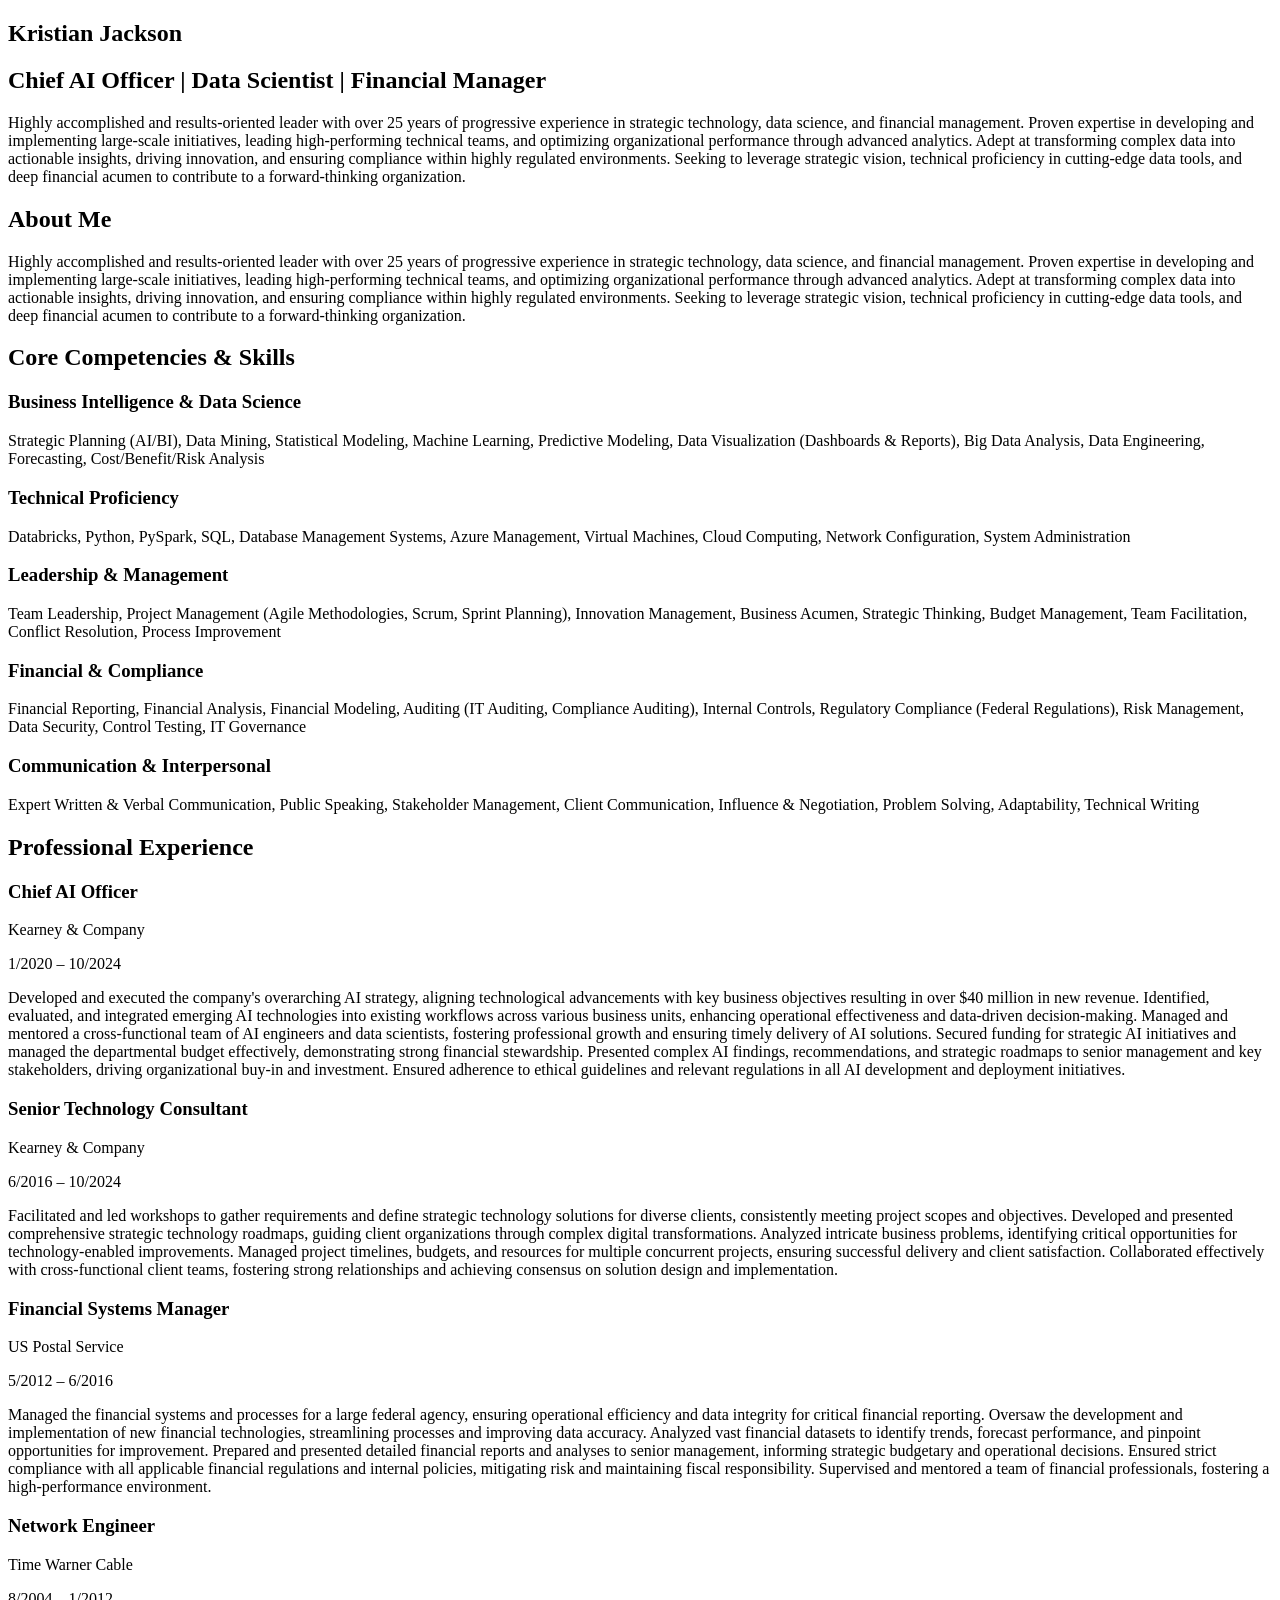
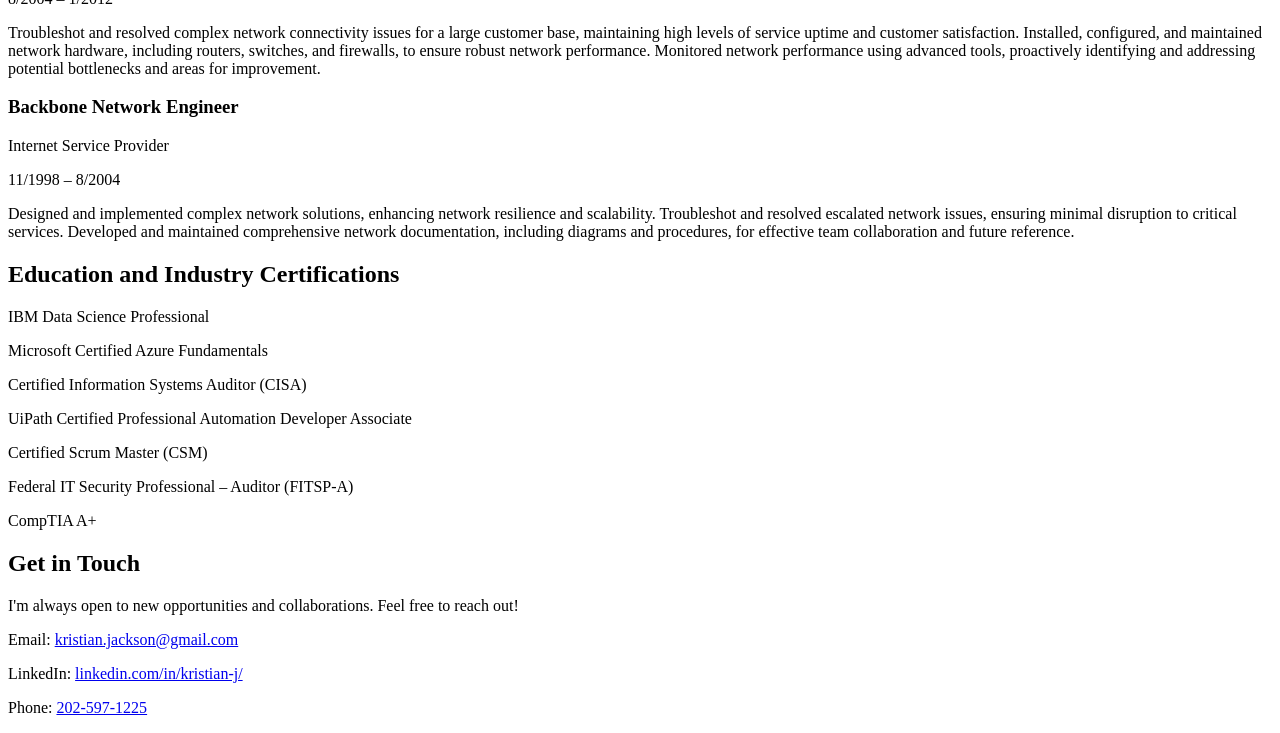
==== commit fe6d3ad0: "Updates" ====
--- a/index.html
+++ b/index.html
@@ -1 +1 @@
-<!DOCTYPE html><html lang="en"><head><meta charSet="utf-8"/><meta name="viewport" content="width=device-width, initial-scale=1"/><link rel="stylesheet" href="/personal-website/_next/static/css/07fd294f5124d3ed.css" data-precedence="next"/><link rel="preload" as="script" fetchPriority="low" href="/personal-website/_next/static/chunks/webpack-4191b9857f5c1487.js"/><script src="/personal-website/_next/static/chunks/fd9d1056-749e5812300142af.js" async=""></script><script src="/personal-website/_next/static/chunks/117-4a51fcabff5ff50c.js" async=""></script><script src="/personal-website/_next/static/chunks/main-app-c052d068927e10e7.js" async=""></script><title>Create Next App</title><meta name="description" content="Generated by create next app"/><script src="/personal-website/_next/static/chunks/polyfills-42372ed130431b0a.js" noModule=""></script></head><body class="__className_463fc4 bg-gray-100 text-gray-800"><div class="max-w-4xl mx-auto"><header class="bg-gray-800 text-white text-center py-8"><h1 class="text-4xl font-bold">Your Name</h1><p class="text-xl text-gray-400">Proposal Consultant</p></header><main class="p-4"><main><section class="mb-8"><h2 class="text-2xl font-bold border-b-2 border-gray-300 pb-2 mb-4">Summary</h2><p>Highly accomplished and results-oriented leader with over 25 years of progressive experience in strategic technology, data science, and financial management. Proven expertise in developing and implementing large-scale initiatives, leading high-performing technical teams, and optimizing organizational performance through advanced analytics. Adept at transforming complex data into actionable insights, driving innovation, and ensuring compliance within highly regulated environments. Seeking to leverage strategic vision, technical proficiency in cutting-edge data tools, and deep financial acumen to contribute to a forward-thinking organization.</p></section><section class="mb-8"><h2 class="text-2xl font-bold border-b-2 border-gray-300 pb-2 mb-4">Experience</h2><div class="grid grid-cols-1 md:grid-cols-2 gap-8"><div><h3 class="text-xl font-bold">Chief AI Officer</h3><p class="text-gray-600">Kearney &amp; Company<!-- --> | <!-- -->1/2020 – 10/2024</p><p>Developed and executed the company&#x27;s overarching AI strategy, aligning technological advancements with key business objectives resulting in over $40 million in new revenue. Identified, evaluated, and integrated emerging AI technologies into existing workflows across various business units, enhancing operational effectiveness and data-driven decision-making. Managed and mentored a cross-functional team of AI engineers and data scientists, fostering professional growth and ensuring timely delivery of AI solutions. Secured funding for strategic AI initiatives and managed the departmental budget effectively, demonstrating strong financial stewardship. Presented complex AI findings, recommendations, and strategic roadmaps to senior management and key stakeholders, driving organizational buy-in and investment. Ensured adherence to ethical guidelines and relevant regulations in all AI development and deployment initiatives.</p></div><div><h3 class="text-xl font-bold">Senior Technology Consultant</h3><p class="text-gray-600">Kearney &amp; Company<!-- --> | <!-- -->6/2016 – 10/2024</p><p>Facilitated and led workshops to gather requirements and define strategic technology solutions for diverse clients, consistently meeting project scopes and objectives. Developed and presented comprehensive strategic technology roadmaps, guiding client organizations through complex digital transformations. Analyzed intricate business problems, identifying critical opportunities for technology-enabled improvements. Managed project timelines, budgets, and resources for multiple concurrent projects, ensuring successful delivery and client satisfaction. Collaborated effectively with cross-functional client teams, fostering strong relationships and achieving consensus on solution design and implementation.</p></div><div><h3 class="text-xl font-bold">Financial Systems Manager</h3><p class="text-gray-600">US Postal Service<!-- --> | <!-- -->5/2012 – 6/2016</p><p>Managed the financial systems and processes for a large federal agency, ensuring operational efficiency and data integrity for critical financial reporting. Oversaw the development and implementation of new financial technologies, streamlining processes and improving data accuracy. Analyzed vast financial datasets to identify trends, forecast performance, and pinpoint opportunities for improvement. Prepared and presented detailed financial reports and analyses to senior management, informing strategic budgetary and operational decisions. Ensured strict compliance with all applicable financial regulations and internal policies, mitigating risk and maintaining fiscal responsibility. Supervised and mentored a team of financial professionals, fostering a high-performance environment.</p></div><div><h3 class="text-xl font-bold">Network Engineer</h3><p class="text-gray-600">Time Warner Cable<!-- --> | <!-- -->8/2004 – 1/2012</p><p>Troubleshot and resolved complex network connectivity issues for a large customer base, maintaining high levels of service uptime and customer satisfaction. Installed, configured, and maintained network hardware, including routers, switches, and firewalls, to ensure robust network performance. Monitored network performance using advanced tools, proactively identifying and addressing potential bottlenecks and areas for improvement.</p></div><div><h3 class="text-xl font-bold">Backbone Network Engineer</h3><p class="text-gray-600">Internet Service Provider<!-- --> | <!-- -->11/1998 – 8/2004</p><p>Designed and implemented complex network solutions, enhancing network resilience and scalability. Troubleshot and resolved escalated network issues, ensuring minimal disruption to critical services. Developed and maintained comprehensive network documentation, including diagrams and procedures, for effective team collaboration and future reference.</p></div></div></section><section><h2 class="text-2xl font-bold border-b-2 border-gray-300 pb-2 mb-4">Services</h2><div class="grid grid-cols-1 md:grid-cols-2 gap-8"><div><h3 class="text-xl font-bold">Business Intelligence &amp; Data Science</h3><p>Strategic Planning (AI/BI), Data Mining, Statistical Modeling, Machine Learning, Predictive Modeling, Data Visualization (Dashboards &amp; Reports), Big Data Analysis, Data Engineering, Forecasting, Cost/Benefit/Risk Analysis</p></div><div><h3 class="text-xl font-bold">Technical Proficiency</h3><p>Databricks, Python, PySpark, SQL, Database Management Systems, Azure Management, Virtual Machines, Cloud Computing, Network Configuration, System Administration</p></div><div><h3 class="text-xl font-bold">Leadership &amp; Management</h3><p>Team Leadership, Project Management (Agile Methodologies, Scrum, Sprint Planning), Innovation Management, Business Acumen, Strategic Thinking, Budget Management, Team Facilitation, Conflict Resolution, Process Improvement</p></div><div><h3 class="text-xl font-bold">Financial &amp; Compliance</h3><p>Financial Reporting, Financial Analysis, Financial Modeling, Auditing (IT Auditing, Compliance Auditing), Internal Controls, Regulatory Compliance (Federal Regulations), Risk Management, Data Security, Control Testing, IT Governance</p></div><div><h3 class="text-xl font-bold">Communication &amp; Interpersonal</h3><p>Expert Written &amp; Verbal Communication, Public Speaking, Stakeholder Management, Client Communication, Influence &amp; Negotiation, Problem Solving, Adaptability, Technical Writing</p></div></div></section></main></main><footer class="bg-gray-800 text-white text-center py-4 mt-8"><p>© 2025 Your Name. All rights reserved.</p></footer></div><script src="/personal-website/_next/static/chunks/webpack-4191b9857f5c1487.js" async=""></script><script>(self.__next_f=self.__next_f||[]).push([0]);self.__next_f.push([2,null])</script><script>self.__next_f.push([1,"1:HL[\"/personal-website/_next/static/css/07fd294f5124d3ed.css\",\"style\"]\n"])</script><script>self.__next_f.push([1,"2:I[2846,[],\"\"]\n4:I[4707,[],\"\"]\n5:I[6423,[],\"\"]\n7:I[1060,[],\"\"]\n8:[]\n"])</script><script>self.__next_f.push([1,"0:[\"$\",\"$L2\",null,{\"buildId\":\"mc0S4hWWtsiQmUqIXvRMZ\",\"assetPrefix\":\"/personal-website\",\"urlParts\":[\"\",\"\"],\"initialTree\":[\"\",{\"children\":[\"__PAGE__\",{}]},\"$undefined\",\"$undefined\",true],\"initialSeedData\":[\"\",{\"children\":[\"__PAGE__\",{},[[\"$L3\",[\"$\",\"main\",null,{\"children\":[[\"$\",\"section\",null,{\"className\":\"mb-8\",\"children\":[[\"$\",\"h2\",null,{\"className\":\"text-2xl font-bold border-b-2 border-gray-300 pb-2 mb-4\",\"children\":\"Summary\"}],[\"$\",\"p\",null,{\"children\":\"Highly accomplished and results-oriented leader with over 25 years of progressive experience in strategic technology, data science, and financial management. Proven expertise in developing and implementing large-scale initiatives, leading high-performing technical teams, and optimizing organizational performance through advanced analytics. Adept at transforming complex data into actionable insights, driving innovation, and ensuring compliance within highly regulated environments. Seeking to leverage strategic vision, technical proficiency in cutting-edge data tools, and deep financial acumen to contribute to a forward-thinking organization.\"}]]}],[\"$\",\"section\",null,{\"className\":\"mb-8\",\"children\":[[\"$\",\"h2\",null,{\"className\":\"text-2xl font-bold border-b-2 border-gray-300 pb-2 mb-4\",\"children\":\"Experience\"}],[\"$\",\"div\",null,{\"className\":\"grid grid-cols-1 md:grid-cols-2 gap-8\",\"children\":[[\"$\",\"div\",\"0\",{\"children\":[[\"$\",\"h3\",null,{\"className\":\"text-xl font-bold\",\"children\":\"Chief AI Officer\"}],[\"$\",\"p\",null,{\"className\":\"text-gray-600\",\"children\":[\"Kearney \u0026 Company\",\" | \",\"1/2020 – 10/2024\"]}],[\"$\",\"p\",null,{\"children\":\"Developed and executed the company's overarching AI strategy, aligning technological advancements with key business objectives resulting in over $40 million in new revenue. Identified, evaluated, and integrated emerging AI technologies into existing workflows across various business units, enhancing operational effectiveness and data-driven decision-making. Managed and mentored a cross-functional team of AI engineers and data scientists, fostering professional growth and ensuring timely delivery of AI solutions. Secured funding for strategic AI initiatives and managed the departmental budget effectively, demonstrating strong financial stewardship. Presented complex AI findings, recommendations, and strategic roadmaps to senior management and key stakeholders, driving organizational buy-in and investment. Ensured adherence to ethical guidelines and relevant regulations in all AI development and deployment initiatives.\"}]]}],[\"$\",\"div\",\"1\",{\"children\":[[\"$\",\"h3\",null,{\"className\":\"text-xl font-bold\",\"children\":\"Senior Technology Consultant\"}],[\"$\",\"p\",null,{\"className\":\"text-gray-600\",\"children\":[\"Kearney \u0026 Company\",\" | \",\"6/2016 – 10/2024\"]}],[\"$\",\"p\",null,{\"children\":\"Facilitated and led workshops to gather requirements and define strategic technology solutions for diverse clients, consistently meeting project scopes and objectives. Developed and presented comprehensive strategic technology roadmaps, guiding client organizations through complex digital transformations. Analyzed intricate business problems, identifying critical opportunities for technology-enabled improvements. Managed project timelines, budgets, and resources for multiple concurrent projects, ensuring successful delivery and client satisfaction. Collaborated effectively with cross-functional client teams, fostering strong relationships and achieving consensus on solution design and implementation.\"}]]}],[\"$\",\"div\",\"2\",{\"children\":[[\"$\",\"h3\",null,{\"className\":\"text-xl font-bold\",\"children\":\"Financial Systems Manager\"}],[\"$\",\"p\",null,{\"className\":\"text-gray-600\",\"children\":[\"US Postal Service\",\" | \",\"5/2012 – 6/2016\"]}],[\"$\",\"p\",null,{\"children\":\"Managed the financial systems and processes for a large federal agency, ensuring operational efficiency and data integrity for critical financial reporting. Oversaw the development and implementation of new financial technologies, streamlining processes and improving data accuracy. Analyzed vast financial datasets to identify trends, forecast performance, and pinpoint opportunities for improvement. Prepared and presented detailed financial reports and analyses to senior management, informing strategic budgetary and operational decisions. Ensured strict compliance with all applicable financial regulations and internal policies, mitigating risk and maintaining fiscal responsibility. Supervised and mentored a team of financial professionals, fostering a high-performance environment.\"}]]}],[\"$\",\"div\",\"3\",{\"children\":[[\"$\",\"h3\",null,{\"className\":\"text-xl font-bold\",\"children\":\"Network Engineer\"}],[\"$\",\"p\",null,{\"className\":\"text-gray-600\",\"children\":[\"Time Warner Cable\",\" | \",\"8/2004 – 1/2012\"]}],[\"$\",\"p\",null,{\"children\":\"Troubleshot and resolved complex network connectivity issues for a large customer base, maintaining high levels of service uptime and customer satisfaction. Installed, configured, and maintained network hardware, including routers, switches, and firewalls, to ensure robust network performance. Monitored network performance using advanced tools, proactively identifying and addressing potential bottlenecks and areas for improvement.\"}]]}],[\"$\",\"div\",\"4\",{\"children\":[[\"$\",\"h3\",null,{\"className\":\"text-xl font-bold\",\"children\":\"Backbone Network Engineer\"}],[\"$\",\"p\",null,{\"className\":\"text-gray-600\",\"children\":[\"Internet Service Provider\",\" | \",\"11/1998 – 8/2004\"]}],[\"$\",\"p\",null,{\"children\":\"Designed and implemented complex network solutions, enhancing network resilience and scalability. Troubleshot and resolved escalated network issues, ensuring minimal disruption to critical services. Developed and maintained comprehensive network documentation, including diagrams and procedures, for effective team collaboration and future reference.\"}]]}]]}]]}],[\"$\",\"section\",null,{\"children\":[[\"$\",\"h2\",null,{\"className\":\"text-2xl font-bold border-b-2 border-gray-300 pb-2 mb-4\",\"children\":\"Services\"}],[\"$\",\"div\",null,{\"className\":\"grid grid-cols-1 md:grid-cols-2 gap-8\",\"children\":[[\"$\",\"div\",\"0\",{\"children\":[[\"$\",\"h3\",null,{\"className\":\"text-xl font-bold\",\"children\":\"Business Intelligence \u0026 Data Science\"}],[\"$\",\"p\",null,{\"children\":\"Strategic Planning (AI/BI), Data Mining, Statistical Modeling, Machine Learning, Predictive Modeling, Data Visualization (Dashboards \u0026 Reports), Big Data Analysis, Data Engineering, Forecasting, Cost/Benefit/Risk Analysis\"}]]}],[\"$\",\"div\",\"1\",{\"children\":[[\"$\",\"h3\",null,{\"className\":\"text-xl font-bold\",\"children\":\"Technical Proficiency\"}],[\"$\",\"p\",null,{\"children\":\"Databricks, Python, PySpark, SQL, Database Management Systems, Azure Management, Virtual Machines, Cloud Computing, Network Configuration, System Administration\"}]]}],[\"$\",\"div\",\"2\",{\"children\":[[\"$\",\"h3\",null,{\"className\":\"text-xl font-bold\",\"children\":\"Leadership \u0026 Management\"}],[\"$\",\"p\",null,{\"children\":\"Team Leadership, Project Management (Agile Methodologies, Scrum, Sprint Planning), Innovation Management, Business Acumen, Strategic Thinking, Budget Management, Team Facilitation, Conflict Resolution, Process Improvement\"}]]}],[\"$\",\"div\",\"3\",{\"children\":[[\"$\",\"h3\",null,{\"className\":\"text-xl font-bold\",\"children\":\"Financial \u0026 Compliance\"}],[\"$\",\"p\",null,{\"children\":\"Financial Reporting, Financial Analysis, Financial Modeling, Auditing (IT Auditing, Compliance Auditing), Internal Controls, Regulatory Compliance (Federal Regulations), Risk Management, Data Security, Control Testing, IT Governance\"}]]}],[\"$\",\"div\",\"4\",{\"children\":[[\"$\",\"h3\",null,{\"className\":\"text-xl font-bold\",\"children\":\"Communication \u0026 Interpersonal\"}],[\"$\",\"p\",null,{\"children\":\"Expert Written \u0026 Verbal Communication, Public Speaking, Stakeholder Management, Client Communication, Influence \u0026 Negotiation, Problem Solving, Adaptability, Technical Writing\"}]]}]]}]]}]]}],null],null],null]},[[[[\"$\",\"link\",\"0\",{\"rel\":\"stylesheet\",\"href\":\"/personal-website/_next/static/css/07fd294f5124d3ed.css\",\"precedence\":\"next\",\"crossOrigin\":\"$undefined\"}]],[\"$\",\"html\",null,{\"lang\":\"en\",\"children\":[\"$\",\"body\",null,{\"className\":\"__className_463fc4 bg-gray-100 text-gray-800\",\"children\":[\"$\",\"div\",null,{\"className\":\"max-w-4xl mx-auto\",\"children\":[[\"$\",\"header\",null,{\"className\":\"bg-gray-800 text-white text-center py-8\",\"children\":[[\"$\",\"h1\",null,{\"className\":\"text-4xl font-bold\",\"children\":\"Your Name\"}],[\"$\",\"p\",null,{\"className\":\"text-xl text-gray-400\",\"children\":\"Proposal Consultant\"}]]}],[\"$\",\"main\",null,{\"className\":\"p-4\",\"children\":[\"$\",\"$L4\",null,{\"parallelRouterKey\":\"children\",\"segmentPath\":[\"children\"],\"error\":\"$undefined\",\"errorStyles\":\"$undefined\",\"errorScripts\":\"$undefined\",\"template\":[\"$\",\"$L5\",null,{}],\"templateStyles\":\"$undefined\",\"templateScripts\":\"$undefined\",\"notFound\":[[\"$\",\"title\",null,{\"children\":\"404: This page could not be found.\"}],[\"$\",\"div\",null,{\"style\":{\"fontFamily\":\"system-ui,\\\"Segoe UI\\\",Roboto,Helvetica,Arial,sans-serif,\\\"Apple Color Emoji\\\",\\\"Segoe UI Emoji\\\"\",\"height\":\"100vh\",\"textAlign\":\"center\",\"display\":\"flex\",\"flexDirection\":\"column\",\"alignItems\":\"center\",\"justifyContent\":\"center\"},\"children\":[\"$\",\"div\",null,{\"children\":[[\"$\",\"style\",null,{\"dangerouslySetInnerHTML\":{\"__html\":\"body{color:#000;background:#fff;margin:0}.next-error-h1{border-right:1px solid rgba(0,0,0,.3)}@media (prefers-color-scheme:dark){body{color:#fff;background:#000}.next-error-h1{border-right:1px solid rgba(255,255,255,.3)}}\"}}],[\"$\",\"h1\",null,{\"className\":\"next-error-h1\",\"style\":{\"display\":\"inline-block\",\"margin\":\"0 20px 0 0\",\"padding\":\"0 23px 0 0\",\"fontSize\":24,\"fontWeight\":500,\"verticalAlign\":\"top\",\"lineHeight\":\"49px\"},\"children\":\"404\"}],[\"$\",\"div\",null,{\"style\":{\"display\":\"inline-block\"},\"children\":[\"$\",\"h2\",null,{\"style\":{\"fontSize\":14,\"fontWeight\":400,\"lineHeight\":\"49px\",\"margin\":0},\"children\":\"This page could not be found.\"}]}]]}]}]],\"notFoundStyles\":[]}]}],[\"$\",\"footer\",null,{\"className\":\"bg-gray-800 text-white text-center py-4 mt-8\",\"children\":[\"$\",\"p\",null,{\"children\":\"© 2025 Your Name. All rights reserved.\"}]}]]}]}]}]],null],null],\"couldBeIntercepted\":false,\"initialHead\":[null,\"$L6\"],\"globalErrorComponent\":\"$7\",\"missingSlots\":\"$W8\"}]\n"])</script><script>self.__next_f.push([1,"6:[[\"$\",\"meta\",\"0\",{\"name\":\"viewport\",\"content\":\"width=device-width, initial-scale=1\"}],[\"$\",\"meta\",\"1\",{\"charSet\":\"utf-8\"}],[\"$\",\"title\",\"2\",{\"children\":\"Create Next App\"}],[\"$\",\"meta\",\"3\",{\"name\":\"description\",\"content\":\"Generated by create next app\"}]]\n3:null\n"])</script></body></html>+<!DOCTYPE html><html lang="en"><head><meta charSet="utf-8"/><meta name="viewport" content="width=device-width, initial-scale=1"/><link rel="stylesheet" href="/personal-website/_next/static/css/1fce04cf5d1e2074.css" data-precedence="next"/><link rel="preload" as="script" fetchPriority="low" href="/personal-website/_next/static/chunks/webpack-4191b9857f5c1487.js"/><script src="/personal-website/_next/static/chunks/fd9d1056-749e5812300142af.js" async=""></script><script src="/personal-website/_next/static/chunks/117-4a51fcabff5ff50c.js" async=""></script><script src="/personal-website/_next/static/chunks/main-app-c052d068927e10e7.js" async=""></script><title>Kristian Jackson - Chief AI Officer | Data Scientist | Financial Manager</title><meta name="description" content="Highly accomplished and results-oriented leader with over 25 years of progressive experience in strategic technology, data science, and financial management. Proven expertise in developing and implementing large-scale initiatives, leading high-performing technical teams, and optimizing organizational performance through advanced analytics. Adept at transforming complex data into actionable insights, driving innovation, and ensuring compliance within highly regulated environments. Seeking to leverage strategic vision, technical proficiency in cutting-edge data tools, and deep financial acumen to contribute to a forward-thinking organization."/><script src="/personal-website/_next/static/chunks/polyfills-42372ed130431b0a.js" noModule=""></script></head><body class="__className_463fc4"><main><section id="hero" class="min-h-screen flex items-center justify-center bg-gradient-to-r from-blue-500 to-purple-600 text-white text-center p-8"><div><h1 class="text-5xl font-bold mb-4">Kristian Jackson</h1><h2 class="text-3xl font-semibold mb-6">Chief AI Officer | Data Scientist | Financial Manager</h2><p class="text-xl max-w-3xl mx-auto">Highly accomplished and results-oriented leader with over 25 years of progressive experience in strategic technology, data science, and financial management. Proven expertise in developing and implementing large-scale initiatives, leading high-performing technical teams, and optimizing organizational performance through advanced analytics. Adept at transforming complex data into actionable insights, driving innovation, and ensuring compliance within highly regulated environments. Seeking to leverage strategic vision, technical proficiency in cutting-edge data tools, and deep financial acumen to contribute to a forward-thinking organization.</p></div></section><section id="about" class="py-16 px-8 bg-gray-100 text-gray-800"><div class="max-w-4xl mx-auto"><h2 class="text-4xl font-bold text-center mb-8">About Me</h2><p class="text-lg leading-relaxed text-center">Highly accomplished and results-oriented leader with over 25 years of progressive experience in strategic technology, data science, and financial management. Proven expertise in developing and implementing large-scale initiatives, leading high-performing technical teams, and optimizing organizational performance through advanced analytics. Adept at transforming complex data into actionable insights, driving innovation, and ensuring compliance within highly regulated environments. Seeking to leverage strategic vision, technical proficiency in cutting-edge data tools, and deep financial acumen to contribute to a forward-thinking organization.</p></div></section><section id="skills" class="py-16 px-8 bg-white text-gray-800"><div class="max-w-6xl mx-auto"><h2 class="text-4xl font-bold text-center mb-12">Core Competencies &amp; Skills</h2><div class="grid grid-cols-1 md:grid-cols-2 lg:grid-cols-3 gap-10"><div class="bg-gray-50 p-6 rounded-lg shadow-md hover:shadow-xl transition-shadow duration-300"><h3 class="text-2xl font-semibold mb-3 text-blue-600">Business Intelligence &amp; Data Science</h3><p class="text-gray-700 leading-relaxed">Strategic Planning (AI/BI), Data Mining, Statistical Modeling, Machine Learning, Predictive Modeling, Data Visualization (Dashboards &amp; Reports), Big Data Analysis, Data Engineering, Forecasting, Cost/Benefit/Risk Analysis</p></div><div class="bg-gray-50 p-6 rounded-lg shadow-md hover:shadow-xl transition-shadow duration-300"><h3 class="text-2xl font-semibold mb-3 text-blue-600">Technical Proficiency</h3><p class="text-gray-700 leading-relaxed">Databricks, Python, PySpark, SQL, Database Management Systems, Azure Management, Virtual Machines, Cloud Computing, Network Configuration, System Administration</p></div><div class="bg-gray-50 p-6 rounded-lg shadow-md hover:shadow-xl transition-shadow duration-300"><h3 class="text-2xl font-semibold mb-3 text-blue-600">Leadership &amp; Management</h3><p class="text-gray-700 leading-relaxed">Team Leadership, Project Management (Agile Methodologies, Scrum, Sprint Planning), Innovation Management, Business Acumen, Strategic Thinking, Budget Management, Team Facilitation, Conflict Resolution, Process Improvement</p></div><div class="bg-gray-50 p-6 rounded-lg shadow-md hover:shadow-xl transition-shadow duration-300"><h3 class="text-2xl font-semibold mb-3 text-blue-600">Financial &amp; Compliance</h3><p class="text-gray-700 leading-relaxed">Financial Reporting, Financial Analysis, Financial Modeling, Auditing (IT Auditing, Compliance Auditing), Internal Controls, Regulatory Compliance (Federal Regulations), Risk Management, Data Security, Control Testing, IT Governance</p></div><div class="bg-gray-50 p-6 rounded-lg shadow-md hover:shadow-xl transition-shadow duration-300"><h3 class="text-2xl font-semibold mb-3 text-blue-600">Communication &amp; Interpersonal</h3><p class="text-gray-700 leading-relaxed">Expert Written &amp; Verbal Communication, Public Speaking, Stakeholder Management, Client Communication, Influence &amp; Negotiation, Problem Solving, Adaptability, Technical Writing</p></div></div></div></section><section id="experience" class="py-16 px-8 bg-gray-100 text-gray-800"><div class="max-w-4xl mx-auto"><h2 class="text-4xl font-bold text-center mb-12">Professional Experience</h2><div class="space-y-10"><div class="bg-white p-6 rounded-lg shadow-md hover:shadow-xl transition-shadow duration-300"><h3 class="text-2xl font-semibold text-blue-600">Chief AI Officer</h3><p class="text-xl text-gray-700 mb-1">Kearney &amp; Company</p><p class="text-md text-gray-500 mb-4">1/2020 – 10/2024</p><p class="text-gray-700 leading-relaxed">Developed and executed the company&#x27;s overarching AI strategy, aligning technological advancements with key business objectives resulting in over $40 million in new revenue. Identified, evaluated, and integrated emerging AI technologies into existing workflows across various business units, enhancing operational effectiveness and data-driven decision-making. Managed and mentored a cross-functional team of AI engineers and data scientists, fostering professional growth and ensuring timely delivery of AI solutions. Secured funding for strategic AI initiatives and managed the departmental budget effectively, demonstrating strong financial stewardship. Presented complex AI findings, recommendations, and strategic roadmaps to senior management and key stakeholders, driving organizational buy-in and investment. Ensured adherence to ethical guidelines and relevant regulations in all AI development and deployment initiatives.</p></div><div class="bg-white p-6 rounded-lg shadow-md hover:shadow-xl transition-shadow duration-300"><h3 class="text-2xl font-semibold text-blue-600">Senior Technology Consultant</h3><p class="text-xl text-gray-700 mb-1">Kearney &amp; Company</p><p class="text-md text-gray-500 mb-4">6/2016 – 10/2024</p><p class="text-gray-700 leading-relaxed">Facilitated and led workshops to gather requirements and define strategic technology solutions for diverse clients, consistently meeting project scopes and objectives. Developed and presented comprehensive strategic technology roadmaps, guiding client organizations through complex digital transformations. Analyzed intricate business problems, identifying critical opportunities for technology-enabled improvements. Managed project timelines, budgets, and resources for multiple concurrent projects, ensuring successful delivery and client satisfaction. Collaborated effectively with cross-functional client teams, fostering strong relationships and achieving consensus on solution design and implementation.</p></div><div class="bg-white p-6 rounded-lg shadow-md hover:shadow-xl transition-shadow duration-300"><h3 class="text-2xl font-semibold text-blue-600">Financial Systems Manager</h3><p class="text-xl text-gray-700 mb-1">US Postal Service</p><p class="text-md text-gray-500 mb-4">5/2012 – 6/2016</p><p class="text-gray-700 leading-relaxed">Managed the financial systems and processes for a large federal agency, ensuring operational efficiency and data integrity for critical financial reporting. Oversaw the development and implementation of new financial technologies, streamlining processes and improving data accuracy. Analyzed vast financial datasets to identify trends, forecast performance, and pinpoint opportunities for improvement. Prepared and presented detailed financial reports and analyses to senior management, informing strategic budgetary and operational decisions. Ensured strict compliance with all applicable financial regulations and internal policies, mitigating risk and maintaining fiscal responsibility. Supervised and mentored a team of financial professionals, fostering a high-performance environment.</p></div><div class="bg-white p-6 rounded-lg shadow-md hover:shadow-xl transition-shadow duration-300"><h3 class="text-2xl font-semibold text-blue-600">Network Engineer</h3><p class="text-xl text-gray-700 mb-1">Time Warner Cable</p><p class="text-md text-gray-500 mb-4">8/2004 – 1/2012</p><p class="text-gray-700 leading-relaxed">Troubleshot and resolved complex network connectivity issues for a large customer base, maintaining high levels of service uptime and customer satisfaction. Installed, configured, and maintained network hardware, including routers, switches, and firewalls, to ensure robust network performance. Monitored network performance using advanced tools, proactively identifying and addressing potential bottlenecks and areas for improvement.</p></div><div class="bg-white p-6 rounded-lg shadow-md hover:shadow-xl transition-shadow duration-300"><h3 class="text-2xl font-semibold text-blue-600">Backbone Network Engineer</h3><p class="text-xl text-gray-700 mb-1">Internet Service Provider</p><p class="text-md text-gray-500 mb-4">11/1998 – 8/2004</p><p class="text-gray-700 leading-relaxed">Designed and implemented complex network solutions, enhancing network resilience and scalability. Troubleshot and resolved escalated network issues, ensuring minimal disruption to critical services. Developed and maintained comprehensive network documentation, including diagrams and procedures, for effective team collaboration and future reference.</p></div></div></div></section><section id="certifications" class="py-16 px-8 bg-white text-gray-800"><div class="max-w-4xl mx-auto"><h2 class="text-4xl font-bold text-center mb-12">Education and Industry Certifications</h2><div class="grid grid-cols-1 md:grid-cols-2 lg:grid-cols-3 gap-6"><div class="bg-gray-50 p-4 rounded-lg shadow-md text-center"><p class="text-lg font-medium text-blue-600">IBM Data Science Professional</p></div><div class="bg-gray-50 p-4 rounded-lg shadow-md text-center"><p class="text-lg font-medium text-blue-600">Microsoft Certified Azure Fundamentals</p></div><div class="bg-gray-50 p-4 rounded-lg shadow-md text-center"><p class="text-lg font-medium text-blue-600">Certified Information Systems Auditor (CISA)</p></div><div class="bg-gray-50 p-4 rounded-lg shadow-md text-center"><p class="text-lg font-medium text-blue-600">UiPath Certified Professional Automation Developer Associate</p></div><div class="bg-gray-50 p-4 rounded-lg shadow-md text-center"><p class="text-lg font-medium text-blue-600">Certified Scrum Master (CSM)</p></div><div class="bg-gray-50 p-4 rounded-lg shadow-md text-center"><p class="text-lg font-medium text-blue-600">Federal IT Security Professional – Auditor (FITSP-A)</p></div><div class="bg-gray-50 p-4 rounded-lg shadow-md text-center"><p class="text-lg font-medium text-blue-600">CompTIA A+</p></div></div></div></section><section id="contact" class="py-16 px-8 bg-gray-800 text-white text-center"><div class="max-w-2xl mx-auto"><h2 class="text-4xl font-bold mb-8">Get in Touch</h2><p class="text-lg mb-8">I&#x27;m always open to new opportunities and collaborations. Feel free to reach out!</p><div class="space-y-4"><p class="text-xl">Email: <a href="mailto:kristian.jackson@gmail.com" class="text-blue-400 hover:underline">kristian.jackson@gmail.com</a></p><p class="text-xl">LinkedIn: <a href="https://linkedin.com/in/kristian-j/" target="_blank" rel="noopener noreferrer" class="text-blue-400 hover:underline">linkedin.com/in/kristian-j/</a></p><p class="text-xl">Phone: <a href="tel:+12025971225" class="text-blue-400 hover:underline">202-597-1225</a></p></div></div></section></main><script src="/personal-website/_next/static/chunks/webpack-4191b9857f5c1487.js" async=""></script><script>(self.__next_f=self.__next_f||[]).push([0]);self.__next_f.push([2,null])</script><script>self.__next_f.push([1,"1:HL[\"/personal-website/_next/static/css/1fce04cf5d1e2074.css\",\"style\"]\n"])</script><script>self.__next_f.push([1,"2:I[2846,[],\"\"]\n4:I[4707,[],\"\"]\n5:I[6423,[],\"\"]\n7:I[1060,[],\"\"]\n8:[]\n"])</script><script>self.__next_f.push([1,"0:[\"$\",\"$L2\",null,{\"buildId\":\"jvbUhnge5YtCJ5N8MGJrS\",\"assetPrefix\":\"/personal-website\",\"urlParts\":[\"\",\"\"],\"initialTree\":[\"\",{\"children\":[\"__PAGE__\",{}]},\"$undefined\",\"$undefined\",true],\"initialSeedData\":[\"\",{\"children\":[\"__PAGE__\",{},[[\"$L3\",[\"$\",\"main\",null,{\"children\":[[\"$\",\"section\",null,{\"id\":\"hero\",\"className\":\"min-h-screen flex items-center justify-center bg-gradient-to-r from-blue-500 to-purple-600 text-white text-center p-8\",\"children\":[\"$\",\"div\",null,{\"children\":[[\"$\",\"h1\",null,{\"className\":\"text-5xl font-bold mb-4\",\"children\":\"Kristian Jackson\"}],[\"$\",\"h2\",null,{\"className\":\"text-3xl font-semibold mb-6\",\"children\":\"Chief AI Officer | Data Scientist | Financial Manager\"}],[\"$\",\"p\",null,{\"className\":\"text-xl max-w-3xl mx-auto\",\"children\":\"Highly accomplished and results-oriented leader with over 25 years of progressive experience in strategic technology, data science, and financial management. Proven expertise in developing and implementing large-scale initiatives, leading high-performing technical teams, and optimizing organizational performance through advanced analytics. Adept at transforming complex data into actionable insights, driving innovation, and ensuring compliance within highly regulated environments. Seeking to leverage strategic vision, technical proficiency in cutting-edge data tools, and deep financial acumen to contribute to a forward-thinking organization.\"}]]}]}],[\"$\",\"section\",null,{\"id\":\"about\",\"className\":\"py-16 px-8 bg-gray-100 text-gray-800\",\"children\":[\"$\",\"div\",null,{\"className\":\"max-w-4xl mx-auto\",\"children\":[[\"$\",\"h2\",null,{\"className\":\"text-4xl font-bold text-center mb-8\",\"children\":\"About Me\"}],[\"$\",\"p\",null,{\"className\":\"text-lg leading-relaxed text-center\",\"children\":\"Highly accomplished and results-oriented leader with over 25 years of progressive experience in strategic technology, data science, and financial management. Proven expertise in developing and implementing large-scale initiatives, leading high-performing technical teams, and optimizing organizational performance through advanced analytics. Adept at transforming complex data into actionable insights, driving innovation, and ensuring compliance within highly regulated environments. Seeking to leverage strategic vision, technical proficiency in cutting-edge data tools, and deep financial acumen to contribute to a forward-thinking organization.\"}]]}]}],[\"$\",\"section\",null,{\"id\":\"skills\",\"className\":\"py-16 px-8 bg-white text-gray-800\",\"children\":[\"$\",\"div\",null,{\"className\":\"max-w-6xl mx-auto\",\"children\":[[\"$\",\"h2\",null,{\"className\":\"text-4xl font-bold text-center mb-12\",\"children\":\"Core Competencies \u0026 Skills\"}],[\"$\",\"div\",null,{\"className\":\"grid grid-cols-1 md:grid-cols-2 lg:grid-cols-3 gap-10\",\"children\":[[\"$\",\"div\",\"0\",{\"className\":\"bg-gray-50 p-6 rounded-lg shadow-md hover:shadow-xl transition-shadow duration-300\",\"children\":[[\"$\",\"h3\",null,{\"className\":\"text-2xl font-semibold mb-3 text-blue-600\",\"children\":\"Business Intelligence \u0026 Data Science\"}],[\"$\",\"p\",null,{\"className\":\"text-gray-700 leading-relaxed\",\"children\":\"Strategic Planning (AI/BI), Data Mining, Statistical Modeling, Machine Learning, Predictive Modeling, Data Visualization (Dashboards \u0026 Reports), Big Data Analysis, Data Engineering, Forecasting, Cost/Benefit/Risk Analysis\"}]]}],[\"$\",\"div\",\"1\",{\"className\":\"bg-gray-50 p-6 rounded-lg shadow-md hover:shadow-xl transition-shadow duration-300\",\"children\":[[\"$\",\"h3\",null,{\"className\":\"text-2xl font-semibold mb-3 text-blue-600\",\"children\":\"Technical Proficiency\"}],[\"$\",\"p\",null,{\"className\":\"text-gray-700 leading-relaxed\",\"children\":\"Databricks, Python, PySpark, SQL, Database Management Systems, Azure Management, Virtual Machines, Cloud Computing, Network Configuration, System Administration\"}]]}],[\"$\",\"div\",\"2\",{\"className\":\"bg-gray-50 p-6 rounded-lg shadow-md hover:shadow-xl transition-shadow duration-300\",\"children\":[[\"$\",\"h3\",null,{\"className\":\"text-2xl font-semibold mb-3 text-blue-600\",\"children\":\"Leadership \u0026 Management\"}],[\"$\",\"p\",null,{\"className\":\"text-gray-700 leading-relaxed\",\"children\":\"Team Leadership, Project Management (Agile Methodologies, Scrum, Sprint Planning), Innovation Management, Business Acumen, Strategic Thinking, Budget Management, Team Facilitation, Conflict Resolution, Process Improvement\"}]]}],[\"$\",\"div\",\"3\",{\"className\":\"bg-gray-50 p-6 rounded-lg shadow-md hover:shadow-xl transition-shadow duration-300\",\"children\":[[\"$\",\"h3\",null,{\"className\":\"text-2xl font-semibold mb-3 text-blue-600\",\"children\":\"Financial \u0026 Compliance\"}],[\"$\",\"p\",null,{\"className\":\"text-gray-700 leading-relaxed\",\"children\":\"Financial Reporting, Financial Analysis, Financial Modeling, Auditing (IT Auditing, Compliance Auditing), Internal Controls, Regulatory Compliance (Federal Regulations), Risk Management, Data Security, Control Testing, IT Governance\"}]]}],[\"$\",\"div\",\"4\",{\"className\":\"bg-gray-50 p-6 rounded-lg shadow-md hover:shadow-xl transition-shadow duration-300\",\"children\":[[\"$\",\"h3\",null,{\"className\":\"text-2xl font-semibold mb-3 text-blue-600\",\"children\":\"Communication \u0026 Interpersonal\"}],[\"$\",\"p\",null,{\"className\":\"text-gray-700 leading-relaxed\",\"children\":\"Expert Written \u0026 Verbal Communication, Public Speaking, Stakeholder Management, Client Communication, Influence \u0026 Negotiation, Problem Solving, Adaptability, Technical Writing\"}]]}]]}]]}]}],[\"$\",\"section\",null,{\"id\":\"experience\",\"className\":\"py-16 px-8 bg-gray-100 text-gray-800\",\"children\":[\"$\",\"div\",null,{\"className\":\"max-w-4xl mx-auto\",\"children\":[[\"$\",\"h2\",null,{\"className\":\"text-4xl font-bold text-center mb-12\",\"children\":\"Professional Experience\"}],[\"$\",\"div\",null,{\"className\":\"space-y-10\",\"children\":[[\"$\",\"div\",\"0\",{\"className\":\"bg-white p-6 rounded-lg shadow-md hover:shadow-xl transition-shadow duration-300\",\"children\":[[\"$\",\"h3\",null,{\"className\":\"text-2xl font-semibold text-blue-600\",\"children\":\"Chief AI Officer\"}],[\"$\",\"p\",null,{\"className\":\"text-xl text-gray-700 mb-1\",\"children\":\"Kearney \u0026 Company\"}],[\"$\",\"p\",null,{\"className\":\"text-md text-gray-500 mb-4\",\"children\":\"1/2020 – 10/2024\"}],[\"$\",\"p\",null,{\"className\":\"text-gray-700 leading-relaxed\",\"children\":\"Developed and executed the company's overarching AI strategy, aligning technological advancements with key business objectives resulting in over $40 million in new revenue. Identified, evaluated, and integrated emerging AI technologies into existing workflows across various business units, enhancing operational effectiveness and data-driven decision-making. Managed and mentored a cross-functional team of AI engineers and data scientists, fostering professional growth and ensuring timely delivery of AI solutions. Secured funding for strategic AI initiatives and managed the departmental budget effectively, demonstrating strong financial stewardship. Presented complex AI findings, recommendations, and strategic roadmaps to senior management and key stakeholders, driving organizational buy-in and investment. Ensured adherence to ethical guidelines and relevant regulations in all AI development and deployment initiatives.\"}]]}],[\"$\",\"div\",\"1\",{\"className\":\"bg-white p-6 rounded-lg shadow-md hover:shadow-xl transition-shadow duration-300\",\"children\":[[\"$\",\"h3\",null,{\"className\":\"text-2xl font-semibold text-blue-600\",\"children\":\"Senior Technology Consultant\"}],[\"$\",\"p\",null,{\"className\":\"text-xl text-gray-700 mb-1\",\"children\":\"Kearney \u0026 Company\"}],[\"$\",\"p\",null,{\"className\":\"text-md text-gray-500 mb-4\",\"children\":\"6/2016 – 10/2024\"}],[\"$\",\"p\",null,{\"className\":\"text-gray-700 leading-relaxed\",\"children\":\"Facilitated and led workshops to gather requirements and define strategic technology solutions for diverse clients, consistently meeting project scopes and objectives. Developed and presented comprehensive strategic technology roadmaps, guiding client organizations through complex digital transformations. Analyzed intricate business problems, identifying critical opportunities for technology-enabled improvements. Managed project timelines, budgets, and resources for multiple concurrent projects, ensuring successful delivery and client satisfaction. Collaborated effectively with cross-functional client teams, fostering strong relationships and achieving consensus on solution design and implementation.\"}]]}],[\"$\",\"div\",\"2\",{\"className\":\"bg-white p-6 rounded-lg shadow-md hover:shadow-xl transition-shadow duration-300\",\"children\":[[\"$\",\"h3\",null,{\"className\":\"text-2xl font-semibold text-blue-600\",\"children\":\"Financial Systems Manager\"}],[\"$\",\"p\",null,{\"className\":\"text-xl text-gray-700 mb-1\",\"children\":\"US Postal Service\"}],[\"$\",\"p\",null,{\"className\":\"text-md text-gray-500 mb-4\",\"children\":\"5/2012 – 6/2016\"}],[\"$\",\"p\",null,{\"className\":\"text-gray-700 leading-relaxed\",\"children\":\"Managed the financial systems and processes for a large federal agency, ensuring operational efficiency and data integrity for critical financial reporting. Oversaw the development and implementation of new financial technologies, streamlining processes and improving data accuracy. Analyzed vast financial datasets to identify trends, forecast performance, and pinpoint opportunities for improvement. Prepared and presented detailed financial reports and analyses to senior management, informing strategic budgetary and operational decisions. Ensured strict compliance with all applicable financial regulations and internal policies, mitigating risk and maintaining fiscal responsibility. Supervised and mentored a team of financial professionals, fostering a high-performance environment.\"}]]}],[\"$\",\"div\",\"3\",{\"className\":\"bg-white p-6 rounded-lg shadow-md hover:shadow-xl transition-shadow duration-300\",\"children\":[[\"$\",\"h3\",null,{\"className\":\"text-2xl font-semibold text-blue-600\",\"children\":\"Network Engineer\"}],[\"$\",\"p\",null,{\"className\":\"text-xl text-gray-700 mb-1\",\"children\":\"Time Warner Cable\"}],[\"$\",\"p\",null,{\"className\":\"text-md text-gray-500 mb-4\",\"children\":\"8/2004 – 1/2012\"}],[\"$\",\"p\",null,{\"className\":\"text-gray-700 leading-relaxed\",\"children\":\"Troubleshot and resolved complex network connectivity issues for a large customer base, maintaining high levels of service uptime and customer satisfaction. Installed, configured, and maintained network hardware, including routers, switches, and firewalls, to ensure robust network performance. Monitored network performance using advanced tools, proactively identifying and addressing potential bottlenecks and areas for improvement.\"}]]}],[\"$\",\"div\",\"4\",{\"className\":\"bg-white p-6 rounded-lg shadow-md hover:shadow-xl transition-shadow duration-300\",\"children\":[[\"$\",\"h3\",null,{\"className\":\"text-2xl font-semibold text-blue-600\",\"children\":\"Backbone Network Engineer\"}],[\"$\",\"p\",null,{\"className\":\"text-xl text-gray-700 mb-1\",\"children\":\"Internet Service Provider\"}],[\"$\",\"p\",null,{\"className\":\"text-md text-gray-500 mb-4\",\"children\":\"11/1998 – 8/2004\"}],[\"$\",\"p\",null,{\"className\":\"text-gray-700 leading-relaxed\",\"children\":\"Designed and implemented complex network solutions, enhancing network resilience and scalability. Troubleshot and resolved escalated network issues, ensuring minimal disruption to critical services. Developed and maintained comprehensive network documentation, including diagrams and procedures, for effective team collaboration and future reference.\"}]]}]]}]]}]}],[\"$\",\"section\",null,{\"id\":\"certifications\",\"className\":\"py-16 px-8 bg-white text-gray-800\",\"children\":[\"$\",\"div\",null,{\"className\":\"max-w-4xl mx-auto\",\"children\":[[\"$\",\"h2\",null,{\"className\":\"text-4xl font-bold text-center mb-12\",\"children\":\"Education and Industry Certifications\"}],[\"$\",\"div\",null,{\"className\":\"grid grid-cols-1 md:grid-cols-2 lg:grid-cols-3 gap-6\",\"children\":[[\"$\",\"div\",\"0\",{\"className\":\"bg-gray-50 p-4 rounded-lg shadow-md text-center\",\"children\":[\"$\",\"p\",null,{\"className\":\"text-lg font-medium text-blue-600\",\"children\":\"IBM Data Science Professional\"}]}],[\"$\",\"div\",\"1\",{\"className\":\"bg-gray-50 p-4 rounded-lg shadow-md text-center\",\"children\":[\"$\",\"p\",null,{\"className\":\"text-lg font-medium text-blue-600\",\"children\":\"Microsoft Certified Azure Fundamentals\"}]}],[\"$\",\"div\",\"2\",{\"className\":\"bg-gray-50 p-4 rounded-lg shadow-md text-center\",\"children\":[\"$\",\"p\",null,{\"className\":\"text-lg font-medium text-blue-600\",\"children\":\"Certified Information Systems Auditor (CISA)\"}]}],[\"$\",\"div\",\"3\",{\"className\":\"bg-gray-50 p-4 rounded-lg shadow-md text-center\",\"children\":[\"$\",\"p\",null,{\"className\":\"text-lg font-medium text-blue-600\",\"children\":\"UiPath Certified Professional Automation Developer Associate\"}]}],[\"$\",\"div\",\"4\",{\"className\":\"bg-gray-50 p-4 rounded-lg shadow-md text-center\",\"children\":[\"$\",\"p\",null,{\"className\":\"text-lg font-medium text-blue-600\",\"children\":\"Certified Scrum Master (CSM)\"}]}],[\"$\",\"div\",\"5\",{\"className\":\"bg-gray-50 p-4 rounded-lg shadow-md text-center\",\"children\":[\"$\",\"p\",null,{\"className\":\"text-lg font-medium text-blue-600\",\"children\":\"Federal IT Security Professional – Auditor (FITSP-A)\"}]}],[\"$\",\"div\",\"6\",{\"className\":\"bg-gray-50 p-4 rounded-lg shadow-md text-center\",\"children\":[\"$\",\"p\",null,{\"className\":\"text-lg font-medium text-blue-600\",\"children\":\"CompTIA A+\"}]}]]}]]}]}],[\"$\",\"section\",null,{\"id\":\"contact\",\"className\":\"py-16 px-8 bg-gray-800 text-white text-center\",\"children\":[\"$\",\"div\",null,{\"className\":\"max-w-2xl mx-auto\",\"children\":[[\"$\",\"h2\",null,{\"className\":\"text-4xl font-bold mb-8\",\"children\":\"Get in Touch\"}],[\"$\",\"p\",null,{\"className\":\"text-lg mb-8\",\"children\":\"I'm always open to new opportunities and collaborations. Feel free to reach out!\"}],[\"$\",\"div\",null,{\"className\":\"space-y-4\",\"children\":[[\"$\",\"p\",null,{\"className\":\"text-xl\",\"children\":[\"Email: \",[\"$\",\"a\",null,{\"href\":\"mailto:kristian.jackson@gmail.com\",\"className\":\"text-blue-400 hover:underline\",\"children\":\"kristian.jackson@gmail.com\"}]]}],[\"$\",\"p\",null,{\"className\":\"text-xl\",\"children\":[\"LinkedIn: \",[\"$\",\"a\",null,{\"href\":\"https://linkedin.com/in/kristian-j/\",\"target\":\"_blank\",\"rel\":\"noopener noreferrer\",\"className\":\"text-blue-400 hover:underline\",\"children\":\"linkedin.com/in/kristian-j/\"}]]}],[\"$\",\"p\",null,{\"className\":\"text-xl\",\"children\":[\"Phone: \",[\"$\",\"a\",null,{\"href\":\"tel:+12025971225\",\"className\":\"text-blue-400 hover:underline\",\"children\":\"202-597-1225\"}]]}]]}]]}]}]]}],null],null],null]},[[[[\"$\",\"link\",\"0\",{\"rel\":\"stylesheet\",\"href\":\"/personal-website/_next/static/css/1fce04cf5d1e2074.css\",\"precedence\":\"next\",\"crossOrigin\":\"$undefined\"}]],[\"$\",\"html\",null,{\"lang\":\"en\",\"children\":[\"$\",\"body\",null,{\"className\":\"__className_463fc4\",\"children\":[\"$\",\"$L4\",null,{\"parallelRouterKey\":\"children\",\"segmentPath\":[\"children\"],\"error\":\"$undefined\",\"errorStyles\":\"$undefined\",\"errorScripts\":\"$undefined\",\"template\":[\"$\",\"$L5\",null,{}],\"templateStyles\":\"$undefined\",\"templateScripts\":\"$undefined\",\"notFound\":[[\"$\",\"title\",null,{\"children\":\"404: This page could not be found.\"}],[\"$\",\"div\",null,{\"style\":{\"fontFamily\":\"system-ui,\\\"Segoe UI\\\",Roboto,Helvetica,Arial,sans-serif,\\\"Apple Color Emoji\\\",\\\"Segoe UI Emoji\\\"\",\"height\":\"100vh\",\"textAlign\":\"center\",\"display\":\"flex\",\"flexDirection\":\"column\",\"alignItems\":\"center\",\"justifyContent\":\"center\"},\"children\":[\"$\",\"div\",null,{\"children\":[[\"$\",\"style\",null,{\"dangerouslySetInnerHTML\":{\"__html\":\"body{color:#000;background:#fff;margin:0}.next-error-h1{border-right:1px solid rgba(0,0,0,.3)}@media (prefers-color-scheme:dark){body{color:#fff;background:#000}.next-error-h1{border-right:1px solid rgba(255,255,255,.3)}}\"}}],[\"$\",\"h1\",null,{\"className\":\"next-error-h1\",\"style\":{\"display\":\"inline-block\",\"margin\":\"0 20px 0 0\",\"padding\":\"0 23px 0 0\",\"fontSize\":24,\"fontWeight\":500,\"verticalAlign\":\"top\",\"lineHeight\":\"49px\"},\"children\":\"404\"}],[\"$\",\"div\",null,{\"style\":{\"display\":\"inline-block\"},\"children\":[\"$\",\"h2\",null,{\"style\":{\"fontSize\":14,\"fontWeight\":400,\"lineHeight\":\"49px\",\"margin\":0},\"children\":\"This page could not be found.\"}]}]]}]}]],\"notFoundStyles\":[]}]}]}]],null],null],\"couldBeIntercepted\":false,\"initialHead\":[null,\"$L6\"],\"globalErrorComponent\":\"$7\",\"missingSlots\":\"$W8\"}]\n"])</script><script>self.__next_f.push([1,"6:[[\"$\",\"meta\",\"0\",{\"name\":\"viewport\",\"content\":\"width=device-width, initial-scale=1\"}],[\"$\",\"meta\",\"1\",{\"charSet\":\"utf-8\"}],[\"$\",\"title\",\"2\",{\"children\":\"Kristian Jackson - Chief AI Officer | Data Scientist | Financial Manager\"}],[\"$\",\"meta\",\"3\",{\"name\":\"description\",\"content\":\"Highly accomplished and results-oriented leader with over 25 years of progressive experience in strategic technology, data science, and financial management. Proven expertise in developing and implementing large-scale initiatives, leading high-performing technical teams, and optimizing organizational performance through advanced analytics. Adept at transforming complex data into actionable insights, driving innovation, and ensuring compliance within highly regulated environments. Seeking to leverage strategic vision, technical proficiency in cutting-edge data tools, and deep financial acumen to contribute to a forward-thinking organization.\"}]]\n3:null\n"])</script></body></html>
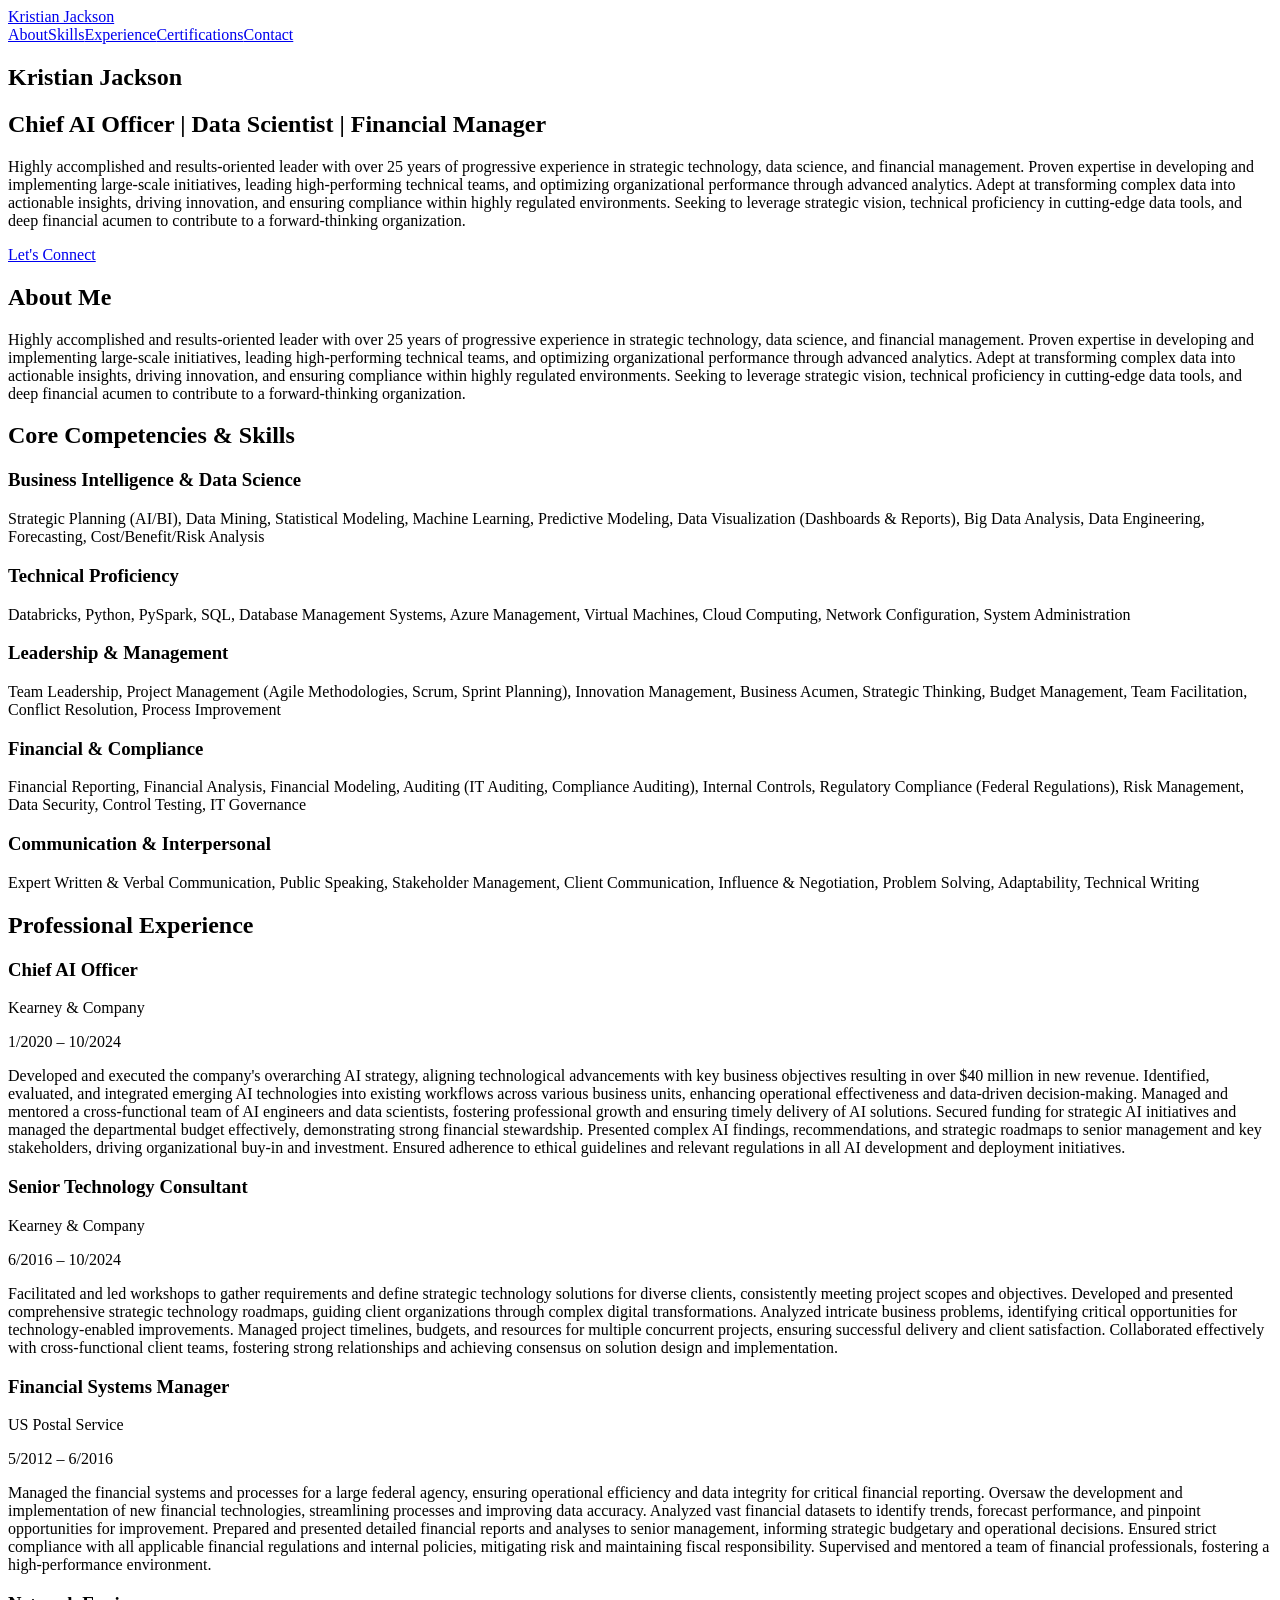
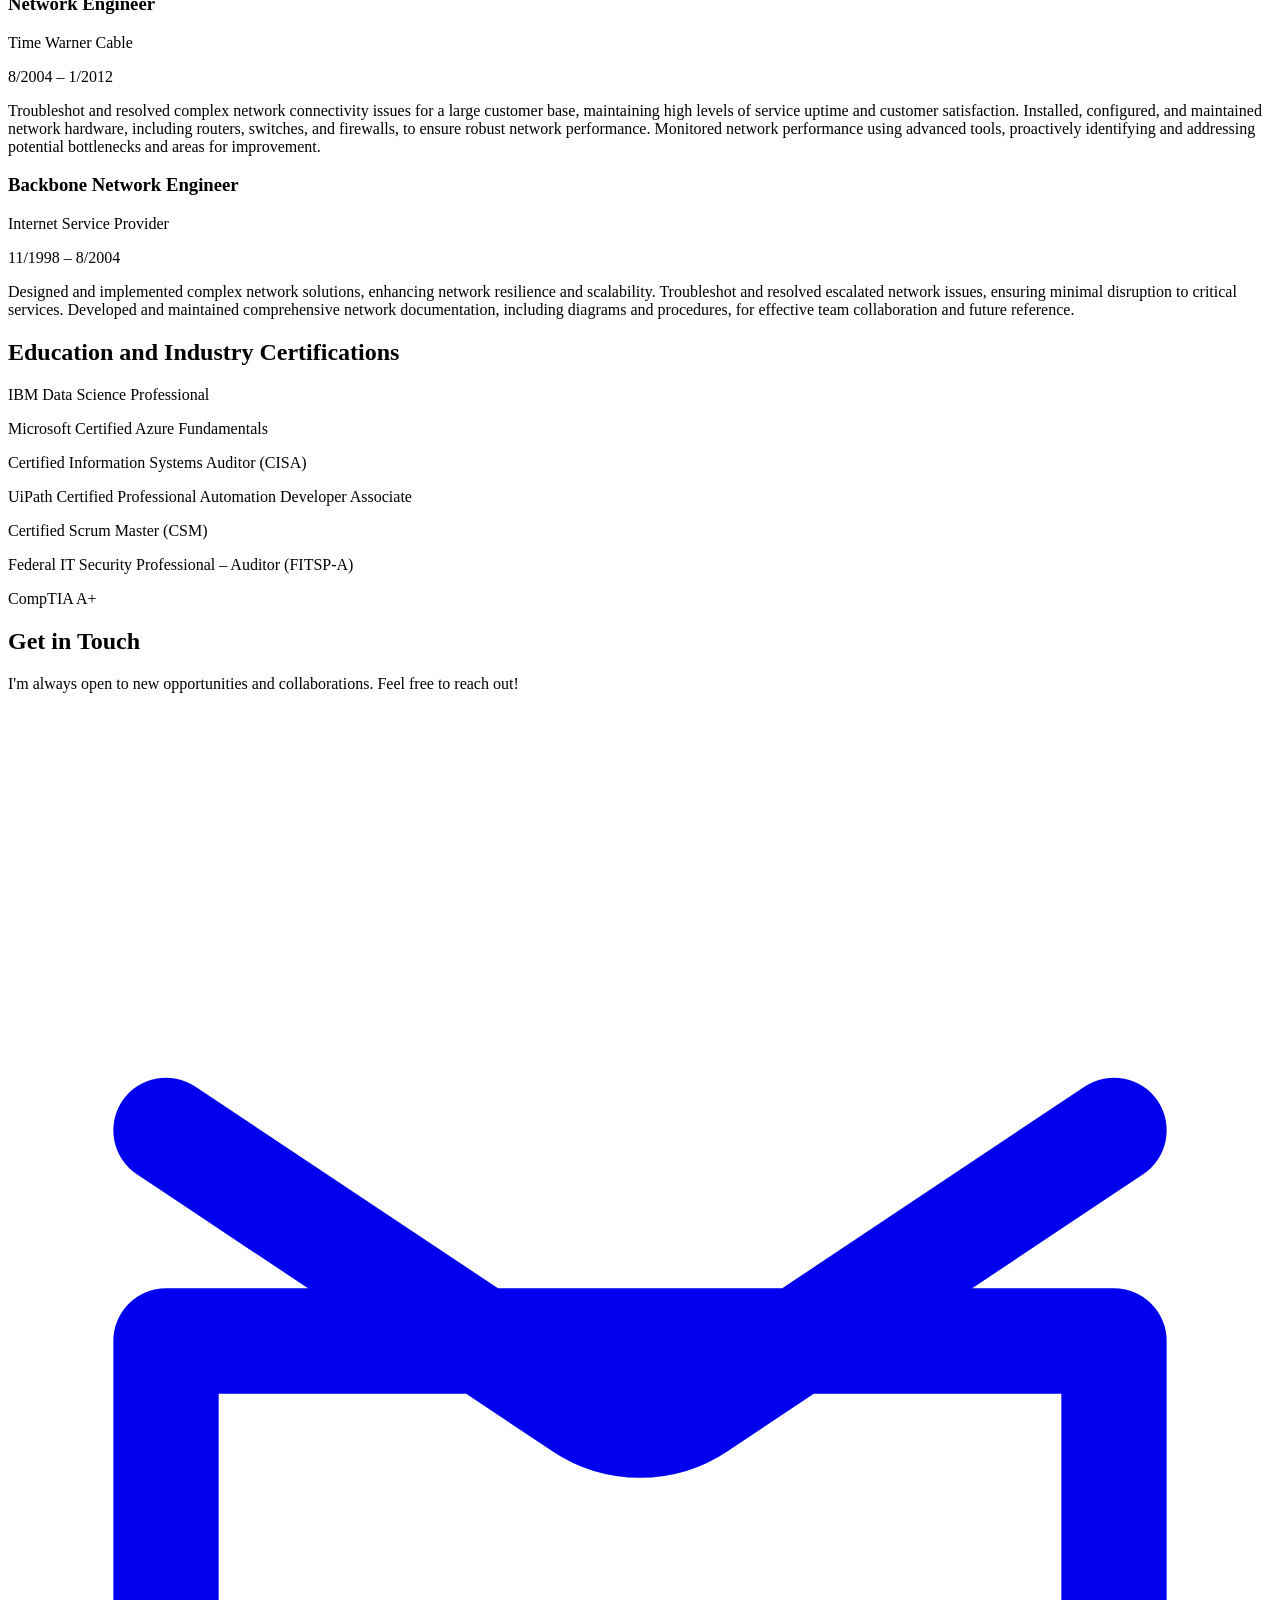
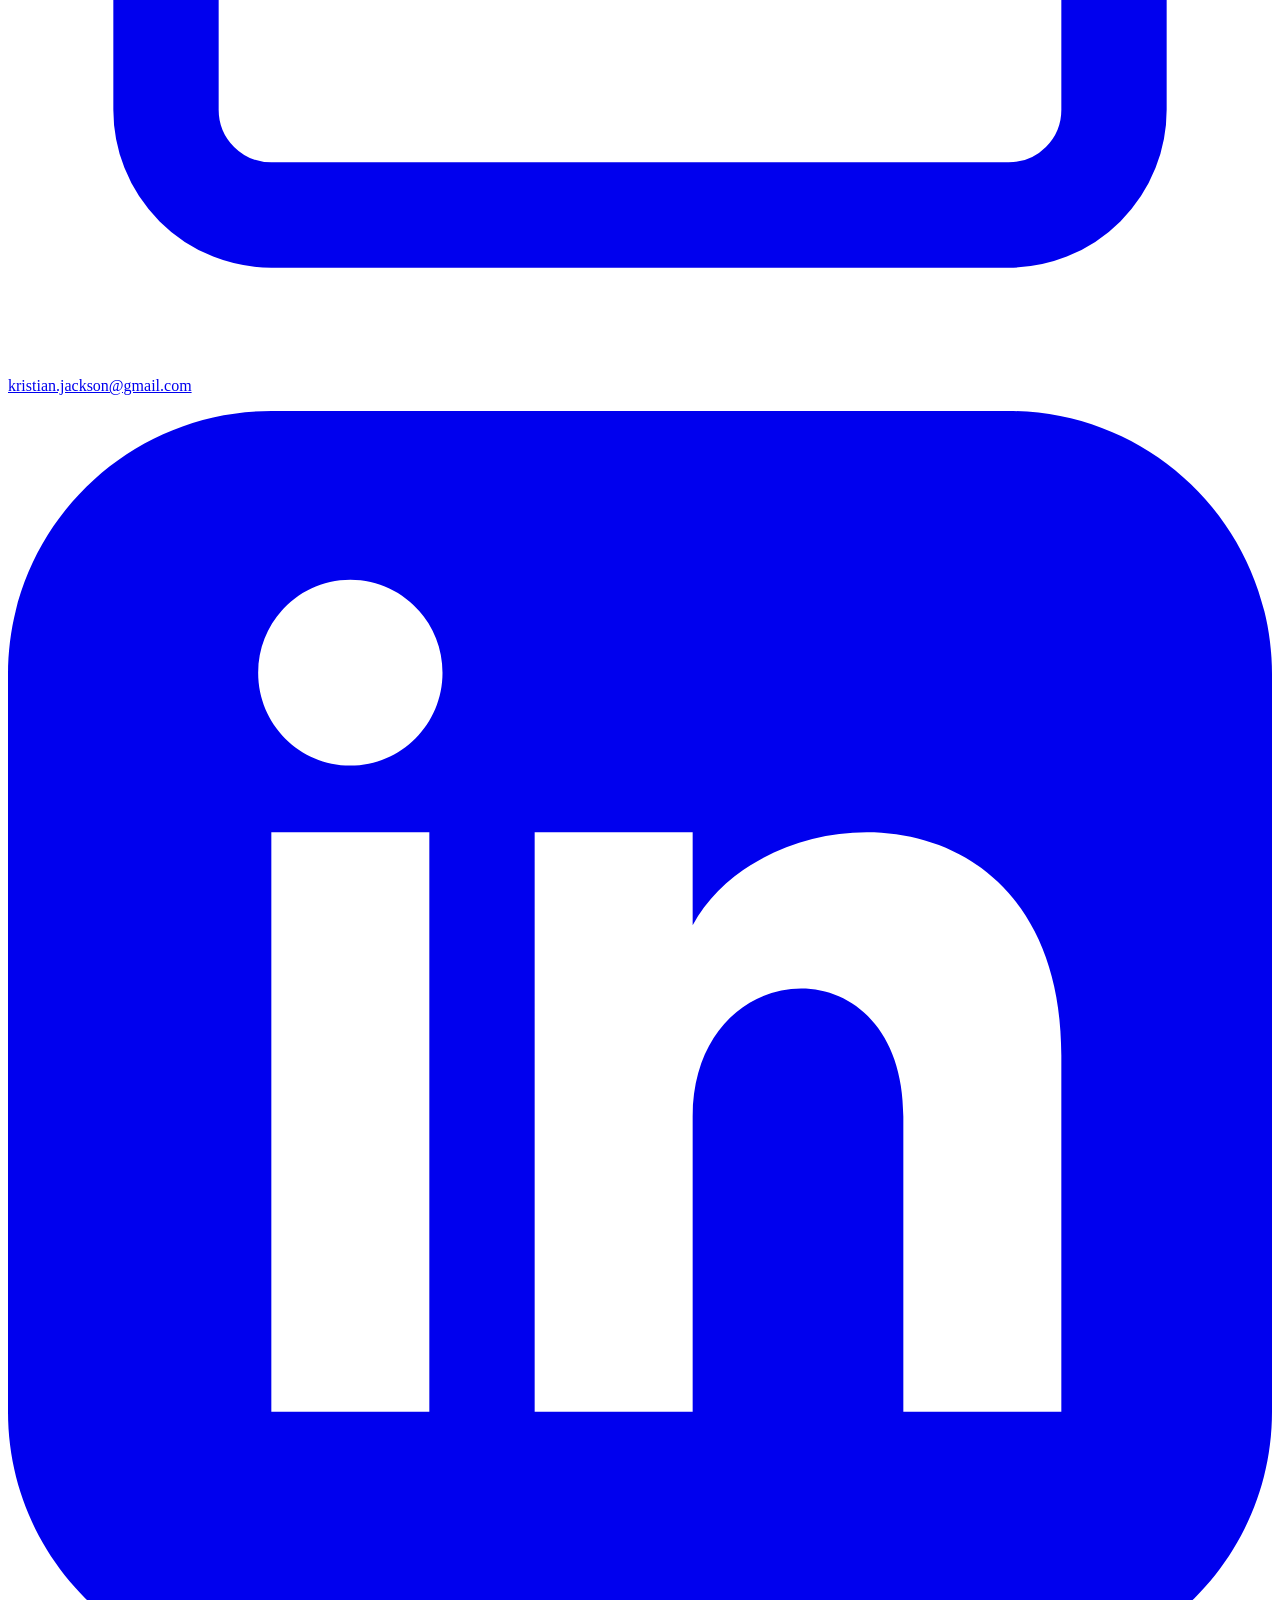
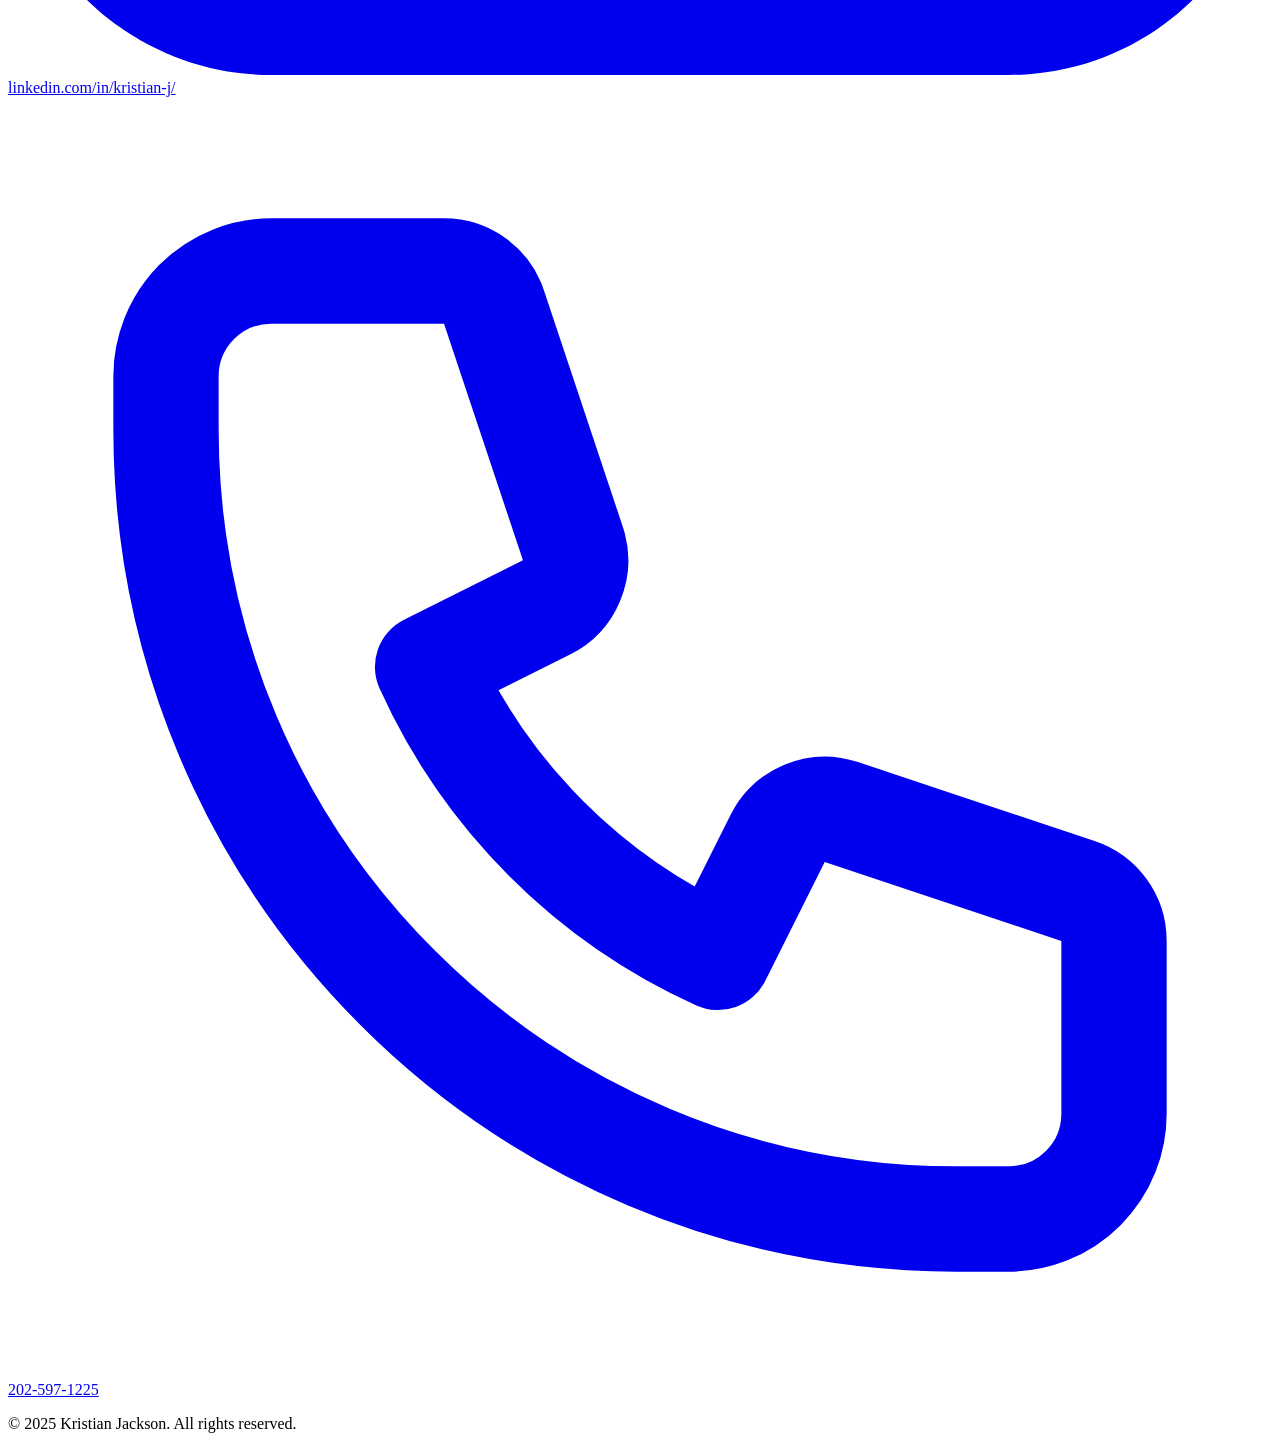
==== commit e7ad0cc9: "Updates" ====
--- a/index.html
+++ b/index.html
@@ -1 +1 @@
-<!DOCTYPE html><html lang="en"><head><meta charSet="utf-8"/><meta name="viewport" content="width=device-width, initial-scale=1"/><link rel="stylesheet" href="/personal-website/_next/static/css/1fce04cf5d1e2074.css" data-precedence="next"/><link rel="preload" as="script" fetchPriority="low" href="/personal-website/_next/static/chunks/webpack-4191b9857f5c1487.js"/><script src="/personal-website/_next/static/chunks/fd9d1056-749e5812300142af.js" async=""></script><script src="/personal-website/_next/static/chunks/117-4a51fcabff5ff50c.js" async=""></script><script src="/personal-website/_next/static/chunks/main-app-c052d068927e10e7.js" async=""></script><title>Kristian Jackson - Chief AI Officer | Data Scientist | Financial Manager</title><meta name="description" content="Highly accomplished and results-oriented leader with over 25 years of progressive experience in strategic technology, data science, and financial management. Proven expertise in developing and implementing large-scale initiatives, leading high-performing technical teams, and optimizing organizational performance through advanced analytics. Adept at transforming complex data into actionable insights, driving innovation, and ensuring compliance within highly regulated environments. Seeking to leverage strategic vision, technical proficiency in cutting-edge data tools, and deep financial acumen to contribute to a forward-thinking organization."/><script src="/personal-website/_next/static/chunks/polyfills-42372ed130431b0a.js" noModule=""></script></head><body class="__className_463fc4"><main><section id="hero" class="min-h-screen flex items-center justify-center bg-gradient-to-r from-blue-500 to-purple-600 text-white text-center p-8"><div><h1 class="text-5xl font-bold mb-4">Kristian Jackson</h1><h2 class="text-3xl font-semibold mb-6">Chief AI Officer | Data Scientist | Financial Manager</h2><p class="text-xl max-w-3xl mx-auto">Highly accomplished and results-oriented leader with over 25 years of progressive experience in strategic technology, data science, and financial management. Proven expertise in developing and implementing large-scale initiatives, leading high-performing technical teams, and optimizing organizational performance through advanced analytics. Adept at transforming complex data into actionable insights, driving innovation, and ensuring compliance within highly regulated environments. Seeking to leverage strategic vision, technical proficiency in cutting-edge data tools, and deep financial acumen to contribute to a forward-thinking organization.</p></div></section><section id="about" class="py-16 px-8 bg-gray-100 text-gray-800"><div class="max-w-4xl mx-auto"><h2 class="text-4xl font-bold text-center mb-8">About Me</h2><p class="text-lg leading-relaxed text-center">Highly accomplished and results-oriented leader with over 25 years of progressive experience in strategic technology, data science, and financial management. Proven expertise in developing and implementing large-scale initiatives, leading high-performing technical teams, and optimizing organizational performance through advanced analytics. Adept at transforming complex data into actionable insights, driving innovation, and ensuring compliance within highly regulated environments. Seeking to leverage strategic vision, technical proficiency in cutting-edge data tools, and deep financial acumen to contribute to a forward-thinking organization.</p></div></section><section id="skills" class="py-16 px-8 bg-white text-gray-800"><div class="max-w-6xl mx-auto"><h2 class="text-4xl font-bold text-center mb-12">Core Competencies &amp; Skills</h2><div class="grid grid-cols-1 md:grid-cols-2 lg:grid-cols-3 gap-10"><div class="bg-gray-50 p-6 rounded-lg shadow-md hover:shadow-xl transition-shadow duration-300"><h3 class="text-2xl font-semibold mb-3 text-blue-600">Business Intelligence &amp; Data Science</h3><p class="text-gray-700 leading-relaxed">Strategic Planning (AI/BI), Data Mining, Statistical Modeling, Machine Learning, Predictive Modeling, Data Visualization (Dashboards &amp; Reports), Big Data Analysis, Data Engineering, Forecasting, Cost/Benefit/Risk Analysis</p></div><div class="bg-gray-50 p-6 rounded-lg shadow-md hover:shadow-xl transition-shadow duration-300"><h3 class="text-2xl font-semibold mb-3 text-blue-600">Technical Proficiency</h3><p class="text-gray-700 leading-relaxed">Databricks, Python, PySpark, SQL, Database Management Systems, Azure Management, Virtual Machines, Cloud Computing, Network Configuration, System Administration</p></div><div class="bg-gray-50 p-6 rounded-lg shadow-md hover:shadow-xl transition-shadow duration-300"><h3 class="text-2xl font-semibold mb-3 text-blue-600">Leadership &amp; Management</h3><p class="text-gray-700 leading-relaxed">Team Leadership, Project Management (Agile Methodologies, Scrum, Sprint Planning), Innovation Management, Business Acumen, Strategic Thinking, Budget Management, Team Facilitation, Conflict Resolution, Process Improvement</p></div><div class="bg-gray-50 p-6 rounded-lg shadow-md hover:shadow-xl transition-shadow duration-300"><h3 class="text-2xl font-semibold mb-3 text-blue-600">Financial &amp; Compliance</h3><p class="text-gray-700 leading-relaxed">Financial Reporting, Financial Analysis, Financial Modeling, Auditing (IT Auditing, Compliance Auditing), Internal Controls, Regulatory Compliance (Federal Regulations), Risk Management, Data Security, Control Testing, IT Governance</p></div><div class="bg-gray-50 p-6 rounded-lg shadow-md hover:shadow-xl transition-shadow duration-300"><h3 class="text-2xl font-semibold mb-3 text-blue-600">Communication &amp; Interpersonal</h3><p class="text-gray-700 leading-relaxed">Expert Written &amp; Verbal Communication, Public Speaking, Stakeholder Management, Client Communication, Influence &amp; Negotiation, Problem Solving, Adaptability, Technical Writing</p></div></div></div></section><section id="experience" class="py-16 px-8 bg-gray-100 text-gray-800"><div class="max-w-4xl mx-auto"><h2 class="text-4xl font-bold text-center mb-12">Professional Experience</h2><div class="space-y-10"><div class="bg-white p-6 rounded-lg shadow-md hover:shadow-xl transition-shadow duration-300"><h3 class="text-2xl font-semibold text-blue-600">Chief AI Officer</h3><p class="text-xl text-gray-700 mb-1">Kearney &amp; Company</p><p class="text-md text-gray-500 mb-4">1/2020 – 10/2024</p><p class="text-gray-700 leading-relaxed">Developed and executed the company&#x27;s overarching AI strategy, aligning technological advancements with key business objectives resulting in over $40 million in new revenue. Identified, evaluated, and integrated emerging AI technologies into existing workflows across various business units, enhancing operational effectiveness and data-driven decision-making. Managed and mentored a cross-functional team of AI engineers and data scientists, fostering professional growth and ensuring timely delivery of AI solutions. Secured funding for strategic AI initiatives and managed the departmental budget effectively, demonstrating strong financial stewardship. Presented complex AI findings, recommendations, and strategic roadmaps to senior management and key stakeholders, driving organizational buy-in and investment. Ensured adherence to ethical guidelines and relevant regulations in all AI development and deployment initiatives.</p></div><div class="bg-white p-6 rounded-lg shadow-md hover:shadow-xl transition-shadow duration-300"><h3 class="text-2xl font-semibold text-blue-600">Senior Technology Consultant</h3><p class="text-xl text-gray-700 mb-1">Kearney &amp; Company</p><p class="text-md text-gray-500 mb-4">6/2016 – 10/2024</p><p class="text-gray-700 leading-relaxed">Facilitated and led workshops to gather requirements and define strategic technology solutions for diverse clients, consistently meeting project scopes and objectives. Developed and presented comprehensive strategic technology roadmaps, guiding client organizations through complex digital transformations. Analyzed intricate business problems, identifying critical opportunities for technology-enabled improvements. Managed project timelines, budgets, and resources for multiple concurrent projects, ensuring successful delivery and client satisfaction. Collaborated effectively with cross-functional client teams, fostering strong relationships and achieving consensus on solution design and implementation.</p></div><div class="bg-white p-6 rounded-lg shadow-md hover:shadow-xl transition-shadow duration-300"><h3 class="text-2xl font-semibold text-blue-600">Financial Systems Manager</h3><p class="text-xl text-gray-700 mb-1">US Postal Service</p><p class="text-md text-gray-500 mb-4">5/2012 – 6/2016</p><p class="text-gray-700 leading-relaxed">Managed the financial systems and processes for a large federal agency, ensuring operational efficiency and data integrity for critical financial reporting. Oversaw the development and implementation of new financial technologies, streamlining processes and improving data accuracy. Analyzed vast financial datasets to identify trends, forecast performance, and pinpoint opportunities for improvement. Prepared and presented detailed financial reports and analyses to senior management, informing strategic budgetary and operational decisions. Ensured strict compliance with all applicable financial regulations and internal policies, mitigating risk and maintaining fiscal responsibility. Supervised and mentored a team of financial professionals, fostering a high-performance environment.</p></div><div class="bg-white p-6 rounded-lg shadow-md hover:shadow-xl transition-shadow duration-300"><h3 class="text-2xl font-semibold text-blue-600">Network Engineer</h3><p class="text-xl text-gray-700 mb-1">Time Warner Cable</p><p class="text-md text-gray-500 mb-4">8/2004 – 1/2012</p><p class="text-gray-700 leading-relaxed">Troubleshot and resolved complex network connectivity issues for a large customer base, maintaining high levels of service uptime and customer satisfaction. Installed, configured, and maintained network hardware, including routers, switches, and firewalls, to ensure robust network performance. Monitored network performance using advanced tools, proactively identifying and addressing potential bottlenecks and areas for improvement.</p></div><div class="bg-white p-6 rounded-lg shadow-md hover:shadow-xl transition-shadow duration-300"><h3 class="text-2xl font-semibold text-blue-600">Backbone Network Engineer</h3><p class="text-xl text-gray-700 mb-1">Internet Service Provider</p><p class="text-md text-gray-500 mb-4">11/1998 – 8/2004</p><p class="text-gray-700 leading-relaxed">Designed and implemented complex network solutions, enhancing network resilience and scalability. Troubleshot and resolved escalated network issues, ensuring minimal disruption to critical services. Developed and maintained comprehensive network documentation, including diagrams and procedures, for effective team collaboration and future reference.</p></div></div></div></section><section id="certifications" class="py-16 px-8 bg-white text-gray-800"><div class="max-w-4xl mx-auto"><h2 class="text-4xl font-bold text-center mb-12">Education and Industry Certifications</h2><div class="grid grid-cols-1 md:grid-cols-2 lg:grid-cols-3 gap-6"><div class="bg-gray-50 p-4 rounded-lg shadow-md text-center"><p class="text-lg font-medium text-blue-600">IBM Data Science Professional</p></div><div class="bg-gray-50 p-4 rounded-lg shadow-md text-center"><p class="text-lg font-medium text-blue-600">Microsoft Certified Azure Fundamentals</p></div><div class="bg-gray-50 p-4 rounded-lg shadow-md text-center"><p class="text-lg font-medium text-blue-600">Certified Information Systems Auditor (CISA)</p></div><div class="bg-gray-50 p-4 rounded-lg shadow-md text-center"><p class="text-lg font-medium text-blue-600">UiPath Certified Professional Automation Developer Associate</p></div><div class="bg-gray-50 p-4 rounded-lg shadow-md text-center"><p class="text-lg font-medium text-blue-600">Certified Scrum Master (CSM)</p></div><div class="bg-gray-50 p-4 rounded-lg shadow-md text-center"><p class="text-lg font-medium text-blue-600">Federal IT Security Professional – Auditor (FITSP-A)</p></div><div class="bg-gray-50 p-4 rounded-lg shadow-md text-center"><p class="text-lg font-medium text-blue-600">CompTIA A+</p></div></div></div></section><section id="contact" class="py-16 px-8 bg-gray-800 text-white text-center"><div class="max-w-2xl mx-auto"><h2 class="text-4xl font-bold mb-8">Get in Touch</h2><p class="text-lg mb-8">I&#x27;m always open to new opportunities and collaborations. Feel free to reach out!</p><div class="space-y-4"><p class="text-xl">Email: <a href="mailto:kristian.jackson@gmail.com" class="text-blue-400 hover:underline">kristian.jackson@gmail.com</a></p><p class="text-xl">LinkedIn: <a href="https://linkedin.com/in/kristian-j/" target="_blank" rel="noopener noreferrer" class="text-blue-400 hover:underline">linkedin.com/in/kristian-j/</a></p><p class="text-xl">Phone: <a href="tel:+12025971225" class="text-blue-400 hover:underline">202-597-1225</a></p></div></div></section></main><script src="/personal-website/_next/static/chunks/webpack-4191b9857f5c1487.js" async=""></script><script>(self.__next_f=self.__next_f||[]).push([0]);self.__next_f.push([2,null])</script><script>self.__next_f.push([1,"1:HL[\"/personal-website/_next/static/css/1fce04cf5d1e2074.css\",\"style\"]\n"])</script><script>self.__next_f.push([1,"2:I[2846,[],\"\"]\n4:I[4707,[],\"\"]\n5:I[6423,[],\"\"]\n7:I[1060,[],\"\"]\n8:[]\n"])</script><script>self.__next_f.push([1,"0:[\"$\",\"$L2\",null,{\"buildId\":\"jvbUhnge5YtCJ5N8MGJrS\",\"assetPrefix\":\"/personal-website\",\"urlParts\":[\"\",\"\"],\"initialTree\":[\"\",{\"children\":[\"__PAGE__\",{}]},\"$undefined\",\"$undefined\",true],\"initialSeedData\":[\"\",{\"children\":[\"__PAGE__\",{},[[\"$L3\",[\"$\",\"main\",null,{\"children\":[[\"$\",\"section\",null,{\"id\":\"hero\",\"className\":\"min-h-screen flex items-center justify-center bg-gradient-to-r from-blue-500 to-purple-600 text-white text-center p-8\",\"children\":[\"$\",\"div\",null,{\"children\":[[\"$\",\"h1\",null,{\"className\":\"text-5xl font-bold mb-4\",\"children\":\"Kristian Jackson\"}],[\"$\",\"h2\",null,{\"className\":\"text-3xl font-semibold mb-6\",\"children\":\"Chief AI Officer | Data Scientist | Financial Manager\"}],[\"$\",\"p\",null,{\"className\":\"text-xl max-w-3xl mx-auto\",\"children\":\"Highly accomplished and results-oriented leader with over 25 years of progressive experience in strategic technology, data science, and financial management. Proven expertise in developing and implementing large-scale initiatives, leading high-performing technical teams, and optimizing organizational performance through advanced analytics. Adept at transforming complex data into actionable insights, driving innovation, and ensuring compliance within highly regulated environments. Seeking to leverage strategic vision, technical proficiency in cutting-edge data tools, and deep financial acumen to contribute to a forward-thinking organization.\"}]]}]}],[\"$\",\"section\",null,{\"id\":\"about\",\"className\":\"py-16 px-8 bg-gray-100 text-gray-800\",\"children\":[\"$\",\"div\",null,{\"className\":\"max-w-4xl mx-auto\",\"children\":[[\"$\",\"h2\",null,{\"className\":\"text-4xl font-bold text-center mb-8\",\"children\":\"About Me\"}],[\"$\",\"p\",null,{\"className\":\"text-lg leading-relaxed text-center\",\"children\":\"Highly accomplished and results-oriented leader with over 25 years of progressive experience in strategic technology, data science, and financial management. Proven expertise in developing and implementing large-scale initiatives, leading high-performing technical teams, and optimizing organizational performance through advanced analytics. Adept at transforming complex data into actionable insights, driving innovation, and ensuring compliance within highly regulated environments. Seeking to leverage strategic vision, technical proficiency in cutting-edge data tools, and deep financial acumen to contribute to a forward-thinking organization.\"}]]}]}],[\"$\",\"section\",null,{\"id\":\"skills\",\"className\":\"py-16 px-8 bg-white text-gray-800\",\"children\":[\"$\",\"div\",null,{\"className\":\"max-w-6xl mx-auto\",\"children\":[[\"$\",\"h2\",null,{\"className\":\"text-4xl font-bold text-center mb-12\",\"children\":\"Core Competencies \u0026 Skills\"}],[\"$\",\"div\",null,{\"className\":\"grid grid-cols-1 md:grid-cols-2 lg:grid-cols-3 gap-10\",\"children\":[[\"$\",\"div\",\"0\",{\"className\":\"bg-gray-50 p-6 rounded-lg shadow-md hover:shadow-xl transition-shadow duration-300\",\"children\":[[\"$\",\"h3\",null,{\"className\":\"text-2xl font-semibold mb-3 text-blue-600\",\"children\":\"Business Intelligence \u0026 Data Science\"}],[\"$\",\"p\",null,{\"className\":\"text-gray-700 leading-relaxed\",\"children\":\"Strategic Planning (AI/BI), Data Mining, Statistical Modeling, Machine Learning, Predictive Modeling, Data Visualization (Dashboards \u0026 Reports), Big Data Analysis, Data Engineering, Forecasting, Cost/Benefit/Risk Analysis\"}]]}],[\"$\",\"div\",\"1\",{\"className\":\"bg-gray-50 p-6 rounded-lg shadow-md hover:shadow-xl transition-shadow duration-300\",\"children\":[[\"$\",\"h3\",null,{\"className\":\"text-2xl font-semibold mb-3 text-blue-600\",\"children\":\"Technical Proficiency\"}],[\"$\",\"p\",null,{\"className\":\"text-gray-700 leading-relaxed\",\"children\":\"Databricks, Python, PySpark, SQL, Database Management Systems, Azure Management, Virtual Machines, Cloud Computing, Network Configuration, System Administration\"}]]}],[\"$\",\"div\",\"2\",{\"className\":\"bg-gray-50 p-6 rounded-lg shadow-md hover:shadow-xl transition-shadow duration-300\",\"children\":[[\"$\",\"h3\",null,{\"className\":\"text-2xl font-semibold mb-3 text-blue-600\",\"children\":\"Leadership \u0026 Management\"}],[\"$\",\"p\",null,{\"className\":\"text-gray-700 leading-relaxed\",\"children\":\"Team Leadership, Project Management (Agile Methodologies, Scrum, Sprint Planning), Innovation Management, Business Acumen, Strategic Thinking, Budget Management, Team Facilitation, Conflict Resolution, Process Improvement\"}]]}],[\"$\",\"div\",\"3\",{\"className\":\"bg-gray-50 p-6 rounded-lg shadow-md hover:shadow-xl transition-shadow duration-300\",\"children\":[[\"$\",\"h3\",null,{\"className\":\"text-2xl font-semibold mb-3 text-blue-600\",\"children\":\"Financial \u0026 Compliance\"}],[\"$\",\"p\",null,{\"className\":\"text-gray-700 leading-relaxed\",\"children\":\"Financial Reporting, Financial Analysis, Financial Modeling, Auditing (IT Auditing, Compliance Auditing), Internal Controls, Regulatory Compliance (Federal Regulations), Risk Management, Data Security, Control Testing, IT Governance\"}]]}],[\"$\",\"div\",\"4\",{\"className\":\"bg-gray-50 p-6 rounded-lg shadow-md hover:shadow-xl transition-shadow duration-300\",\"children\":[[\"$\",\"h3\",null,{\"className\":\"text-2xl font-semibold mb-3 text-blue-600\",\"children\":\"Communication \u0026 Interpersonal\"}],[\"$\",\"p\",null,{\"className\":\"text-gray-700 leading-relaxed\",\"children\":\"Expert Written \u0026 Verbal Communication, Public Speaking, Stakeholder Management, Client Communication, Influence \u0026 Negotiation, Problem Solving, Adaptability, Technical Writing\"}]]}]]}]]}]}],[\"$\",\"section\",null,{\"id\":\"experience\",\"className\":\"py-16 px-8 bg-gray-100 text-gray-800\",\"children\":[\"$\",\"div\",null,{\"className\":\"max-w-4xl mx-auto\",\"children\":[[\"$\",\"h2\",null,{\"className\":\"text-4xl font-bold text-center mb-12\",\"children\":\"Professional Experience\"}],[\"$\",\"div\",null,{\"className\":\"space-y-10\",\"children\":[[\"$\",\"div\",\"0\",{\"className\":\"bg-white p-6 rounded-lg shadow-md hover:shadow-xl transition-shadow duration-300\",\"children\":[[\"$\",\"h3\",null,{\"className\":\"text-2xl font-semibold text-blue-600\",\"children\":\"Chief AI Officer\"}],[\"$\",\"p\",null,{\"className\":\"text-xl text-gray-700 mb-1\",\"children\":\"Kearney \u0026 Company\"}],[\"$\",\"p\",null,{\"className\":\"text-md text-gray-500 mb-4\",\"children\":\"1/2020 – 10/2024\"}],[\"$\",\"p\",null,{\"className\":\"text-gray-700 leading-relaxed\",\"children\":\"Developed and executed the company's overarching AI strategy, aligning technological advancements with key business objectives resulting in over $40 million in new revenue. Identified, evaluated, and integrated emerging AI technologies into existing workflows across various business units, enhancing operational effectiveness and data-driven decision-making. Managed and mentored a cross-functional team of AI engineers and data scientists, fostering professional growth and ensuring timely delivery of AI solutions. Secured funding for strategic AI initiatives and managed the departmental budget effectively, demonstrating strong financial stewardship. Presented complex AI findings, recommendations, and strategic roadmaps to senior management and key stakeholders, driving organizational buy-in and investment. Ensured adherence to ethical guidelines and relevant regulations in all AI development and deployment initiatives.\"}]]}],[\"$\",\"div\",\"1\",{\"className\":\"bg-white p-6 rounded-lg shadow-md hover:shadow-xl transition-shadow duration-300\",\"children\":[[\"$\",\"h3\",null,{\"className\":\"text-2xl font-semibold text-blue-600\",\"children\":\"Senior Technology Consultant\"}],[\"$\",\"p\",null,{\"className\":\"text-xl text-gray-700 mb-1\",\"children\":\"Kearney \u0026 Company\"}],[\"$\",\"p\",null,{\"className\":\"text-md text-gray-500 mb-4\",\"children\":\"6/2016 – 10/2024\"}],[\"$\",\"p\",null,{\"className\":\"text-gray-700 leading-relaxed\",\"children\":\"Facilitated and led workshops to gather requirements and define strategic technology solutions for diverse clients, consistently meeting project scopes and objectives. Developed and presented comprehensive strategic technology roadmaps, guiding client organizations through complex digital transformations. Analyzed intricate business problems, identifying critical opportunities for technology-enabled improvements. Managed project timelines, budgets, and resources for multiple concurrent projects, ensuring successful delivery and client satisfaction. Collaborated effectively with cross-functional client teams, fostering strong relationships and achieving consensus on solution design and implementation.\"}]]}],[\"$\",\"div\",\"2\",{\"className\":\"bg-white p-6 rounded-lg shadow-md hover:shadow-xl transition-shadow duration-300\",\"children\":[[\"$\",\"h3\",null,{\"className\":\"text-2xl font-semibold text-blue-600\",\"children\":\"Financial Systems Manager\"}],[\"$\",\"p\",null,{\"className\":\"text-xl text-gray-700 mb-1\",\"children\":\"US Postal Service\"}],[\"$\",\"p\",null,{\"className\":\"text-md text-gray-500 mb-4\",\"children\":\"5/2012 – 6/2016\"}],[\"$\",\"p\",null,{\"className\":\"text-gray-700 leading-relaxed\",\"children\":\"Managed the financial systems and processes for a large federal agency, ensuring operational efficiency and data integrity for critical financial reporting. Oversaw the development and implementation of new financial technologies, streamlining processes and improving data accuracy. Analyzed vast financial datasets to identify trends, forecast performance, and pinpoint opportunities for improvement. Prepared and presented detailed financial reports and analyses to senior management, informing strategic budgetary and operational decisions. Ensured strict compliance with all applicable financial regulations and internal policies, mitigating risk and maintaining fiscal responsibility. Supervised and mentored a team of financial professionals, fostering a high-performance environment.\"}]]}],[\"$\",\"div\",\"3\",{\"className\":\"bg-white p-6 rounded-lg shadow-md hover:shadow-xl transition-shadow duration-300\",\"children\":[[\"$\",\"h3\",null,{\"className\":\"text-2xl font-semibold text-blue-600\",\"children\":\"Network Engineer\"}],[\"$\",\"p\",null,{\"className\":\"text-xl text-gray-700 mb-1\",\"children\":\"Time Warner Cable\"}],[\"$\",\"p\",null,{\"className\":\"text-md text-gray-500 mb-4\",\"children\":\"8/2004 – 1/2012\"}],[\"$\",\"p\",null,{\"className\":\"text-gray-700 leading-relaxed\",\"children\":\"Troubleshot and resolved complex network connectivity issues for a large customer base, maintaining high levels of service uptime and customer satisfaction. Installed, configured, and maintained network hardware, including routers, switches, and firewalls, to ensure robust network performance. Monitored network performance using advanced tools, proactively identifying and addressing potential bottlenecks and areas for improvement.\"}]]}],[\"$\",\"div\",\"4\",{\"className\":\"bg-white p-6 rounded-lg shadow-md hover:shadow-xl transition-shadow duration-300\",\"children\":[[\"$\",\"h3\",null,{\"className\":\"text-2xl font-semibold text-blue-600\",\"children\":\"Backbone Network Engineer\"}],[\"$\",\"p\",null,{\"className\":\"text-xl text-gray-700 mb-1\",\"children\":\"Internet Service Provider\"}],[\"$\",\"p\",null,{\"className\":\"text-md text-gray-500 mb-4\",\"children\":\"11/1998 – 8/2004\"}],[\"$\",\"p\",null,{\"className\":\"text-gray-700 leading-relaxed\",\"children\":\"Designed and implemented complex network solutions, enhancing network resilience and scalability. Troubleshot and resolved escalated network issues, ensuring minimal disruption to critical services. Developed and maintained comprehensive network documentation, including diagrams and procedures, for effective team collaboration and future reference.\"}]]}]]}]]}]}],[\"$\",\"section\",null,{\"id\":\"certifications\",\"className\":\"py-16 px-8 bg-white text-gray-800\",\"children\":[\"$\",\"div\",null,{\"className\":\"max-w-4xl mx-auto\",\"children\":[[\"$\",\"h2\",null,{\"className\":\"text-4xl font-bold text-center mb-12\",\"children\":\"Education and Industry Certifications\"}],[\"$\",\"div\",null,{\"className\":\"grid grid-cols-1 md:grid-cols-2 lg:grid-cols-3 gap-6\",\"children\":[[\"$\",\"div\",\"0\",{\"className\":\"bg-gray-50 p-4 rounded-lg shadow-md text-center\",\"children\":[\"$\",\"p\",null,{\"className\":\"text-lg font-medium text-blue-600\",\"children\":\"IBM Data Science Professional\"}]}],[\"$\",\"div\",\"1\",{\"className\":\"bg-gray-50 p-4 rounded-lg shadow-md text-center\",\"children\":[\"$\",\"p\",null,{\"className\":\"text-lg font-medium text-blue-600\",\"children\":\"Microsoft Certified Azure Fundamentals\"}]}],[\"$\",\"div\",\"2\",{\"className\":\"bg-gray-50 p-4 rounded-lg shadow-md text-center\",\"children\":[\"$\",\"p\",null,{\"className\":\"text-lg font-medium text-blue-600\",\"children\":\"Certified Information Systems Auditor (CISA)\"}]}],[\"$\",\"div\",\"3\",{\"className\":\"bg-gray-50 p-4 rounded-lg shadow-md text-center\",\"children\":[\"$\",\"p\",null,{\"className\":\"text-lg font-medium text-blue-600\",\"children\":\"UiPath Certified Professional Automation Developer Associate\"}]}],[\"$\",\"div\",\"4\",{\"className\":\"bg-gray-50 p-4 rounded-lg shadow-md text-center\",\"children\":[\"$\",\"p\",null,{\"className\":\"text-lg font-medium text-blue-600\",\"children\":\"Certified Scrum Master (CSM)\"}]}],[\"$\",\"div\",\"5\",{\"className\":\"bg-gray-50 p-4 rounded-lg shadow-md text-center\",\"children\":[\"$\",\"p\",null,{\"className\":\"text-lg font-medium text-blue-600\",\"children\":\"Federal IT Security Professional – Auditor (FITSP-A)\"}]}],[\"$\",\"div\",\"6\",{\"className\":\"bg-gray-50 p-4 rounded-lg shadow-md text-center\",\"children\":[\"$\",\"p\",null,{\"className\":\"text-lg font-medium text-blue-600\",\"children\":\"CompTIA A+\"}]}]]}]]}]}],[\"$\",\"section\",null,{\"id\":\"contact\",\"className\":\"py-16 px-8 bg-gray-800 text-white text-center\",\"children\":[\"$\",\"div\",null,{\"className\":\"max-w-2xl mx-auto\",\"children\":[[\"$\",\"h2\",null,{\"className\":\"text-4xl font-bold mb-8\",\"children\":\"Get in Touch\"}],[\"$\",\"p\",null,{\"className\":\"text-lg mb-8\",\"children\":\"I'm always open to new opportunities and collaborations. Feel free to reach out!\"}],[\"$\",\"div\",null,{\"className\":\"space-y-4\",\"children\":[[\"$\",\"p\",null,{\"className\":\"text-xl\",\"children\":[\"Email: \",[\"$\",\"a\",null,{\"href\":\"mailto:kristian.jackson@gmail.com\",\"className\":\"text-blue-400 hover:underline\",\"children\":\"kristian.jackson@gmail.com\"}]]}],[\"$\",\"p\",null,{\"className\":\"text-xl\",\"children\":[\"LinkedIn: \",[\"$\",\"a\",null,{\"href\":\"https://linkedin.com/in/kristian-j/\",\"target\":\"_blank\",\"rel\":\"noopener noreferrer\",\"className\":\"text-blue-400 hover:underline\",\"children\":\"linkedin.com/in/kristian-j/\"}]]}],[\"$\",\"p\",null,{\"className\":\"text-xl\",\"children\":[\"Phone: \",[\"$\",\"a\",null,{\"href\":\"tel:+12025971225\",\"className\":\"text-blue-400 hover:underline\",\"children\":\"202-597-1225\"}]]}]]}]]}]}]]}],null],null],null]},[[[[\"$\",\"link\",\"0\",{\"rel\":\"stylesheet\",\"href\":\"/personal-website/_next/static/css/1fce04cf5d1e2074.css\",\"precedence\":\"next\",\"crossOrigin\":\"$undefined\"}]],[\"$\",\"html\",null,{\"lang\":\"en\",\"children\":[\"$\",\"body\",null,{\"className\":\"__className_463fc4\",\"children\":[\"$\",\"$L4\",null,{\"parallelRouterKey\":\"children\",\"segmentPath\":[\"children\"],\"error\":\"$undefined\",\"errorStyles\":\"$undefined\",\"errorScripts\":\"$undefined\",\"template\":[\"$\",\"$L5\",null,{}],\"templateStyles\":\"$undefined\",\"templateScripts\":\"$undefined\",\"notFound\":[[\"$\",\"title\",null,{\"children\":\"404: This page could not be found.\"}],[\"$\",\"div\",null,{\"style\":{\"fontFamily\":\"system-ui,\\\"Segoe UI\\\",Roboto,Helvetica,Arial,sans-serif,\\\"Apple Color Emoji\\\",\\\"Segoe UI Emoji\\\"\",\"height\":\"100vh\",\"textAlign\":\"center\",\"display\":\"flex\",\"flexDirection\":\"column\",\"alignItems\":\"center\",\"justifyContent\":\"center\"},\"children\":[\"$\",\"div\",null,{\"children\":[[\"$\",\"style\",null,{\"dangerouslySetInnerHTML\":{\"__html\":\"body{color:#000;background:#fff;margin:0}.next-error-h1{border-right:1px solid rgba(0,0,0,.3)}@media (prefers-color-scheme:dark){body{color:#fff;background:#000}.next-error-h1{border-right:1px solid rgba(255,255,255,.3)}}\"}}],[\"$\",\"h1\",null,{\"className\":\"next-error-h1\",\"style\":{\"display\":\"inline-block\",\"margin\":\"0 20px 0 0\",\"padding\":\"0 23px 0 0\",\"fontSize\":24,\"fontWeight\":500,\"verticalAlign\":\"top\",\"lineHeight\":\"49px\"},\"children\":\"404\"}],[\"$\",\"div\",null,{\"style\":{\"display\":\"inline-block\"},\"children\":[\"$\",\"h2\",null,{\"style\":{\"fontSize\":14,\"fontWeight\":400,\"lineHeight\":\"49px\",\"margin\":0},\"children\":\"This page could not be found.\"}]}]]}]}]],\"notFoundStyles\":[]}]}]}]],null],null],\"couldBeIntercepted\":false,\"initialHead\":[null,\"$L6\"],\"globalErrorComponent\":\"$7\",\"missingSlots\":\"$W8\"}]\n"])</script><script>self.__next_f.push([1,"6:[[\"$\",\"meta\",\"0\",{\"name\":\"viewport\",\"content\":\"width=device-width, initial-scale=1\"}],[\"$\",\"meta\",\"1\",{\"charSet\":\"utf-8\"}],[\"$\",\"title\",\"2\",{\"children\":\"Kristian Jackson - Chief AI Officer | Data Scientist | Financial Manager\"}],[\"$\",\"meta\",\"3\",{\"name\":\"description\",\"content\":\"Highly accomplished and results-oriented leader with over 25 years of progressive experience in strategic technology, data science, and financial management. Proven expertise in developing and implementing large-scale initiatives, leading high-performing technical teams, and optimizing organizational performance through advanced analytics. Adept at transforming complex data into actionable insights, driving innovation, and ensuring compliance within highly regulated environments. Seeking to leverage strategic vision, technical proficiency in cutting-edge data tools, and deep financial acumen to contribute to a forward-thinking organization.\"}]]\n3:null\n"])</script></body></html>+<!DOCTYPE html><html lang="en"><head><meta charSet="utf-8"/><meta name="viewport" content="width=device-width, initial-scale=1"/><link rel="stylesheet" href="/personal-website/_next/static/css/1fce04cf5d1e2074.css" data-precedence="next"/><link rel="preload" as="script" fetchPriority="low" href="/personal-website/_next/static/chunks/webpack-4191b9857f5c1487.js"/><script src="/personal-website/_next/static/chunks/fd9d1056-749e5812300142af.js" async=""></script><script src="/personal-website/_next/static/chunks/117-4a51fcabff5ff50c.js" async=""></script><script src="/personal-website/_next/static/chunks/main-app-c052d068927e10e7.js" async=""></script><script src="/personal-website/_next/static/chunks/293-88645d4ab14e0116.js" async=""></script><script src="/personal-website/_next/static/chunks/app/layout-596d531c795a5c29.js" async=""></script><title>Kristian Jackson - Chief AI Officer | Data Scientist | Financial Manager</title><meta name="description" content="Highly accomplished and results-oriented leader with over 25 years of progressive experience in strategic technology, data science, and financial management. Proven expertise in developing and implementing large-scale initiatives, leading high-performing technical teams, and optimizing organizational performance through advanced analytics. Adept at transforming complex data into actionable insights, driving innovation, and ensuring compliance within highly regulated environments. Seeking to leverage strategic vision, technical proficiency in cutting-edge data tools, and deep financial acumen to contribute to a forward-thinking organization."/><script src="/personal-website/_next/static/chunks/polyfills-42372ed130431b0a.js" noModule=""></script></head><body class="__className_463fc4"><nav class="bg-gray-800 p-4 fixed w-full z-10 shadow-md"><div class="container mx-auto flex justify-between items-center"><a class="text-white text-2xl font-bold" href="/personal-website/">Kristian Jackson</a><div class="space-x-4"><a class="text-gray-300 hover:text-white transition-colors duration-300" href="#about">About</a><a class="text-gray-300 hover:text-white transition-colors duration-300" href="#skills">Skills</a><a class="text-gray-300 hover:text-white transition-colors duration-300" href="#experience">Experience</a><a class="text-gray-300 hover:text-white transition-colors duration-300" href="#certifications">Certifications</a><a class="text-gray-300 hover:text-white transition-colors duration-300" href="#contact">Contact</a></div></div></nav><main><section id="hero" class="min-h-screen flex items-center justify-center bg-gradient-to-r from-blue-700 to-purple-900 text-white text-center p-8 pt-20"><div class="max-w-4xl mx-auto"><h1 class="text-6xl font-extrabold mb-4 leading-tight">Kristian Jackson</h1><h2 class="text-4xl font-light mb-6 opacity-90">Chief AI Officer | Data Scientist | Financial Manager</h2><p class="text-xl max-w-3xl mx-auto mb-8 opacity-80">Highly accomplished and results-oriented leader with over 25 years of progressive experience in strategic technology, data science, and financial management. Proven expertise in developing and implementing large-scale initiatives, leading high-performing technical teams, and optimizing organizational performance through advanced analytics. Adept at transforming complex data into actionable insights, driving innovation, and ensuring compliance within highly regulated environments. Seeking to leverage strategic vision, technical proficiency in cutting-edge data tools, and deep financial acumen to contribute to a forward-thinking organization.</p><a href="#contact" class="bg-white text-blue-700 hover:bg-gray-200 text-lg font-semibold py-3 px-8 rounded-full transition-all duration-300 shadow-lg transform hover:scale-105">Let&#x27;s Connect</a></div></section><section id="about" class="py-20 px-8 bg-gray-50 text-gray-800"><div class="max-w-5xl mx-auto bg-white p-10 rounded-lg shadow-xl"><h2 class="text-4xl font-bold text-center mb-10 text-blue-800">About Me</h2><p class="text-lg leading-relaxed text-center text-gray-700">Highly accomplished and results-oriented leader with over 25 years of progressive experience in strategic technology, data science, and financial management. Proven expertise in developing and implementing large-scale initiatives, leading high-performing technical teams, and optimizing organizational performance through advanced analytics. Adept at transforming complex data into actionable insights, driving innovation, and ensuring compliance within highly regulated environments. Seeking to leverage strategic vision, technical proficiency in cutting-edge data tools, and deep financial acumen to contribute to a forward-thinking organization.</p></div></section><section id="skills" class="py-20 px-8 bg-gradient-to-r from-blue-50 to-indigo-50 text-gray-800"><div class="max-w-6xl mx-auto"><h2 class="text-4xl font-bold text-center mb-12 text-blue-800">Core Competencies &amp; Skills</h2><div class="grid grid-cols-1 md:grid-cols-2 lg:grid-cols-3 gap-8"><div class="bg-white p-8 rounded-xl shadow-lg hover:shadow-2xl transition-all duration-300 transform hover:-translate-y-2 border border-blue-100"><h3 class="text-2xl font-semibold mb-4 text-blue-600">Business Intelligence &amp; Data Science</h3><p class="text-gray-700 leading-relaxed text-base">Strategic Planning (AI/BI), Data Mining, Statistical Modeling, Machine Learning, Predictive Modeling, Data Visualization (Dashboards &amp; Reports), Big Data Analysis, Data Engineering, Forecasting, Cost/Benefit/Risk Analysis</p></div><div class="bg-white p-8 rounded-xl shadow-lg hover:shadow-2xl transition-all duration-300 transform hover:-translate-y-2 border border-blue-100"><h3 class="text-2xl font-semibold mb-4 text-blue-600">Technical Proficiency</h3><p class="text-gray-700 leading-relaxed text-base">Databricks, Python, PySpark, SQL, Database Management Systems, Azure Management, Virtual Machines, Cloud Computing, Network Configuration, System Administration</p></div><div class="bg-white p-8 rounded-xl shadow-lg hover:shadow-2xl transition-all duration-300 transform hover:-translate-y-2 border border-blue-100"><h3 class="text-2xl font-semibold mb-4 text-blue-600">Leadership &amp; Management</h3><p class="text-gray-700 leading-relaxed text-base">Team Leadership, Project Management (Agile Methodologies, Scrum, Sprint Planning), Innovation Management, Business Acumen, Strategic Thinking, Budget Management, Team Facilitation, Conflict Resolution, Process Improvement</p></div><div class="bg-white p-8 rounded-xl shadow-lg hover:shadow-2xl transition-all duration-300 transform hover:-translate-y-2 border border-blue-100"><h3 class="text-2xl font-semibold mb-4 text-blue-600">Financial &amp; Compliance</h3><p class="text-gray-700 leading-relaxed text-base">Financial Reporting, Financial Analysis, Financial Modeling, Auditing (IT Auditing, Compliance Auditing), Internal Controls, Regulatory Compliance (Federal Regulations), Risk Management, Data Security, Control Testing, IT Governance</p></div><div class="bg-white p-8 rounded-xl shadow-lg hover:shadow-2xl transition-all duration-300 transform hover:-translate-y-2 border border-blue-100"><h3 class="text-2xl font-semibold mb-4 text-blue-600">Communication &amp; Interpersonal</h3><p class="text-gray-700 leading-relaxed text-base">Expert Written &amp; Verbal Communication, Public Speaking, Stakeholder Management, Client Communication, Influence &amp; Negotiation, Problem Solving, Adaptability, Technical Writing</p></div></div></div></section><section id="experience" class="py-20 px-8 bg-gray-50 text-gray-800"><div class="max-w-5xl mx-auto"><h2 class="text-4xl font-bold text-center mb-12 text-blue-800">Professional Experience</h2><div class="relative space-y-12"><div class="absolute left-1/2 transform -translate-x-1/2 h-full w-1 bg-blue-200 rounded-full hidden md:block"></div><div class="flex flex-col md:flex-row items-center w-full"><div class="w-full md:w-1/2 md:pr-10"><div class="bg-white p-8 rounded-xl shadow-lg hover:shadow-2xl transition-all duration-300 transform hover:-translate-y-2 border border-blue-100"><h3 class="text-2xl font-semibold text-blue-600 mb-2">Chief AI Officer</h3><p class="text-xl text-gray-700 mb-1">Kearney &amp; Company</p><p class="text-md text-gray-500 mb-4">1/2020 – 10/2024</p><p class="text-gray-700 leading-relaxed text-base">Developed and executed the company&#x27;s overarching AI strategy, aligning technological advancements with key business objectives resulting in over $40 million in new revenue. Identified, evaluated, and integrated emerging AI technologies into existing workflows across various business units, enhancing operational effectiveness and data-driven decision-making. Managed and mentored a cross-functional team of AI engineers and data scientists, fostering professional growth and ensuring timely delivery of AI solutions. Secured funding for strategic AI initiatives and managed the departmental budget effectively, demonstrating strong financial stewardship. Presented complex AI findings, recommendations, and strategic roadmaps to senior management and key stakeholders, driving organizational buy-in and investment. Ensured adherence to ethical guidelines and relevant regulations in all AI development and deployment initiatives.</p></div></div><div class="hidden md:block z-10 bg-blue-600 rounded-full p-3 shadow-lg border-4 border-white"><div class="w-3 h-3 bg-white rounded-full"></div></div><div class="w-full md:w-1/2 md:pl-10"></div></div><div class="flex flex-col md:flex-row items-center w-full"><div class="w-full md:w-1/2 md:pl-10 md:order-2"><div class="bg-white p-8 rounded-xl shadow-lg hover:shadow-2xl transition-all duration-300 transform hover:-translate-y-2 border border-blue-100"><h3 class="text-2xl font-semibold text-blue-600 mb-2">Senior Technology Consultant</h3><p class="text-xl text-gray-700 mb-1">Kearney &amp; Company</p><p class="text-md text-gray-500 mb-4">6/2016 – 10/2024</p><p class="text-gray-700 leading-relaxed text-base">Facilitated and led workshops to gather requirements and define strategic technology solutions for diverse clients, consistently meeting project scopes and objectives. Developed and presented comprehensive strategic technology roadmaps, guiding client organizations through complex digital transformations. Analyzed intricate business problems, identifying critical opportunities for technology-enabled improvements. Managed project timelines, budgets, and resources for multiple concurrent projects, ensuring successful delivery and client satisfaction. Collaborated effectively with cross-functional client teams, fostering strong relationships and achieving consensus on solution design and implementation.</p></div></div><div class="hidden md:block z-10 bg-blue-600 rounded-full p-3 shadow-lg border-4 border-white"><div class="w-3 h-3 bg-white rounded-full"></div></div><div class="w-full md:w-1/2 md:pr-10 md:order-1"></div></div><div class="flex flex-col md:flex-row items-center w-full"><div class="w-full md:w-1/2 md:pr-10"><div class="bg-white p-8 rounded-xl shadow-lg hover:shadow-2xl transition-all duration-300 transform hover:-translate-y-2 border border-blue-100"><h3 class="text-2xl font-semibold text-blue-600 mb-2">Financial Systems Manager</h3><p class="text-xl text-gray-700 mb-1">US Postal Service</p><p class="text-md text-gray-500 mb-4">5/2012 – 6/2016</p><p class="text-gray-700 leading-relaxed text-base">Managed the financial systems and processes for a large federal agency, ensuring operational efficiency and data integrity for critical financial reporting. Oversaw the development and implementation of new financial technologies, streamlining processes and improving data accuracy. Analyzed vast financial datasets to identify trends, forecast performance, and pinpoint opportunities for improvement. Prepared and presented detailed financial reports and analyses to senior management, informing strategic budgetary and operational decisions. Ensured strict compliance with all applicable financial regulations and internal policies, mitigating risk and maintaining fiscal responsibility. Supervised and mentored a team of financial professionals, fostering a high-performance environment.</p></div></div><div class="hidden md:block z-10 bg-blue-600 rounded-full p-3 shadow-lg border-4 border-white"><div class="w-3 h-3 bg-white rounded-full"></div></div><div class="w-full md:w-1/2 md:pl-10"></div></div><div class="flex flex-col md:flex-row items-center w-full"><div class="w-full md:w-1/2 md:pl-10 md:order-2"><div class="bg-white p-8 rounded-xl shadow-lg hover:shadow-2xl transition-all duration-300 transform hover:-translate-y-2 border border-blue-100"><h3 class="text-2xl font-semibold text-blue-600 mb-2">Network Engineer</h3><p class="text-xl text-gray-700 mb-1">Time Warner Cable</p><p class="text-md text-gray-500 mb-4">8/2004 – 1/2012</p><p class="text-gray-700 leading-relaxed text-base">Troubleshot and resolved complex network connectivity issues for a large customer base, maintaining high levels of service uptime and customer satisfaction. Installed, configured, and maintained network hardware, including routers, switches, and firewalls, to ensure robust network performance. Monitored network performance using advanced tools, proactively identifying and addressing potential bottlenecks and areas for improvement.</p></div></div><div class="hidden md:block z-10 bg-blue-600 rounded-full p-3 shadow-lg border-4 border-white"><div class="w-3 h-3 bg-white rounded-full"></div></div><div class="w-full md:w-1/2 md:pr-10 md:order-1"></div></div><div class="flex flex-col md:flex-row items-center w-full"><div class="w-full md:w-1/2 md:pr-10"><div class="bg-white p-8 rounded-xl shadow-lg hover:shadow-2xl transition-all duration-300 transform hover:-translate-y-2 border border-blue-100"><h3 class="text-2xl font-semibold text-blue-600 mb-2">Backbone Network Engineer</h3><p class="text-xl text-gray-700 mb-1">Internet Service Provider</p><p class="text-md text-gray-500 mb-4">11/1998 – 8/2004</p><p class="text-gray-700 leading-relaxed text-base">Designed and implemented complex network solutions, enhancing network resilience and scalability. Troubleshot and resolved escalated network issues, ensuring minimal disruption to critical services. Developed and maintained comprehensive network documentation, including diagrams and procedures, for effective team collaboration and future reference.</p></div></div><div class="hidden md:block z-10 bg-blue-600 rounded-full p-3 shadow-lg border-4 border-white"><div class="w-3 h-3 bg-white rounded-full"></div></div><div class="w-full md:w-1/2 md:pl-10"></div></div></div></div></section><section id="certifications" class="py-20 px-8 bg-gradient-to-r from-blue-50 to-indigo-50 text-gray-800"><div class="max-w-5xl mx-auto"><h2 class="text-4xl font-bold text-center mb-12 text-blue-800">Education and Industry Certifications</h2><div class="grid grid-cols-1 md:grid-cols-2 lg:grid-cols-3 gap-8"><div class="bg-white p-6 rounded-xl shadow-lg hover:shadow-2xl transition-all duration-300 transform hover:-translate-y-2 border border-blue-100 text-center"><p class="text-xl font-semibold text-blue-600">IBM Data Science Professional</p></div><div class="bg-white p-6 rounded-xl shadow-lg hover:shadow-2xl transition-all duration-300 transform hover:-translate-y-2 border border-blue-100 text-center"><p class="text-xl font-semibold text-blue-600">Microsoft Certified Azure Fundamentals</p></div><div class="bg-white p-6 rounded-xl shadow-lg hover:shadow-2xl transition-all duration-300 transform hover:-translate-y-2 border border-blue-100 text-center"><p class="text-xl font-semibold text-blue-600">Certified Information Systems Auditor (CISA)</p></div><div class="bg-white p-6 rounded-xl shadow-lg hover:shadow-2xl transition-all duration-300 transform hover:-translate-y-2 border border-blue-100 text-center"><p class="text-xl font-semibold text-blue-600">UiPath Certified Professional Automation Developer Associate</p></div><div class="bg-white p-6 rounded-xl shadow-lg hover:shadow-2xl transition-all duration-300 transform hover:-translate-y-2 border border-blue-100 text-center"><p class="text-xl font-semibold text-blue-600">Certified Scrum Master (CSM)</p></div><div class="bg-white p-6 rounded-xl shadow-lg hover:shadow-2xl transition-all duration-300 transform hover:-translate-y-2 border border-blue-100 text-center"><p class="text-xl font-semibold text-blue-600">Federal IT Security Professional – Auditor (FITSP-A)</p></div><div class="bg-white p-6 rounded-xl shadow-lg hover:shadow-2xl transition-all duration-300 transform hover:-translate-y-2 border border-blue-100 text-center"><p class="text-xl font-semibold text-blue-600">CompTIA A+</p></div></div></div></section><section id="contact" class="py-20 px-8 bg-gray-800 text-white text-center"><div class="max-w-2xl mx-auto"><h2 class="text-4xl font-bold mb-8">Get in Touch</h2><p class="text-lg mb-8 opacity-80">I&#x27;m always open to new opportunities and collaborations. Feel free to reach out!</p><div class="space-y-6"><p class="text-xl"><a href="mailto:kristian.jackson@gmail.com" class="text-blue-400 hover:text-blue-300 transition-colors duration-300 flex items-center justify-center"><svg xmlns="http://www.w3.org/2000/svg" class="h-6 w-6 mr-2" fill="none" viewBox="0 0 24 24" stroke="currentColor"><path stroke-linecap="round" stroke-linejoin="round" stroke-width="2" d="M3 8l7.89 5.26a2 2 0 002.22 0L21 8m-18 4v7a2 2 0 002 2h14a2 2 0 002-2v-7m-18 0h18"></path></svg>kristian.jackson@gmail.com</a></p><p class="text-xl"><a href="https://linkedin.com/in/kristian-j/" target="_blank" rel="noopener noreferrer" class="text-blue-400 hover:text-blue-300 transition-colors duration-300 flex items-center justify-center"><svg xmlns="http://www.w3.org/2000/svg" class="h-6 w-6 mr-2" fill="currentColor" viewBox="0 0 24 24"><path d="M19 0h-14c-2.761 0-5 2.239-5 5v14c0 2.761 2.239 5 5 5h14c2.762 0 5-2.239 5-5v-14c0-2.761-2.238-5-5-5zm-11 19h-3v-11h3v11zm-1.5-12.268c-.966 0-1.75-.79-1.75-1.764s.784-1.764 1.75-1.764 1.75.79 1.75 1.764-.783 1.764-1.75 1.764zm13.5 12.268h-3v-5.604c0-3.368-4-3.113-4 0v5.604h-3v-11h3v1.765c1.396-2.586 7-2.777 7 2.476v6.759z"></path></svg>linkedin.com/in/kristian-j/</a></p><p class="text-xl"><a href="tel:+12025971225" class="text-blue-400 hover:text-blue-300 transition-colors duration-300 flex items-center justify-center"><svg xmlns="http://www.w3.org/2000/svg" class="h-6 w-6 mr-2" fill="none" viewBox="0 0 24 24" stroke="currentColor"><path stroke-linecap="round" stroke-linejoin="round" stroke-width="2" d="M3 5a2 2 0 012-2h3.28a1 1 0 01.948.684l1.498 4.493a1 1 0 01-.502 1.21l-2.257 1.13a11.042 11.042 0 005.516 5.516l1.13-2.257a1 1 0 011.21-.502l4.493 1.498a1 1 0 01.684.949V19a2 2 0 01-2 2h-1C9.716 21 3 14.284 3 6V5z"></path></svg>202-597-1225</a></p></div></div></section></main><footer class="bg-gray-800 text-white text-center p-6 mt-12"><div class="container mx-auto"><p>© <!-- -->2025<!-- --> Kristian Jackson. All rights reserved.</p></div></footer><script src="/personal-website/_next/static/chunks/webpack-4191b9857f5c1487.js" async=""></script><script>(self.__next_f=self.__next_f||[]).push([0]);self.__next_f.push([2,null])</script><script>self.__next_f.push([1,"1:HL[\"/personal-website/_next/static/css/1fce04cf5d1e2074.css\",\"style\"]\n"])</script><script>self.__next_f.push([1,"2:I[2846,[],\"\"]\n4:I[2972,[\"293\",\"static/chunks/293-88645d4ab14e0116.js\",\"185\",\"static/chunks/app/layout-596d531c795a5c29.js\"],\"\"]\n5:I[4707,[],\"\"]\n6:I[6423,[],\"\"]\n8:I[1060,[],\"\"]\n9:[]\n"])</script><script>self.__next_f.push([1,"0:[\"$\",\"$L2\",null,{\"buildId\":\"NUmgufsEeOP4Q2V7I_u4_\",\"assetPrefix\":\"/personal-website\",\"urlParts\":[\"\",\"\"],\"initialTree\":[\"\",{\"children\":[\"__PAGE__\",{}]},\"$undefined\",\"$undefined\",true],\"initialSeedData\":[\"\",{\"children\":[\"__PAGE__\",{},[[\"$L3\",[\"$\",\"main\",null,{\"children\":[[\"$\",\"section\",null,{\"id\":\"hero\",\"className\":\"min-h-screen flex items-center justify-center bg-gradient-to-r from-blue-700 to-purple-900 text-white text-center p-8 pt-20\",\"children\":[\"$\",\"div\",null,{\"className\":\"max-w-4xl mx-auto\",\"children\":[[\"$\",\"h1\",null,{\"className\":\"text-6xl font-extrabold mb-4 leading-tight\",\"children\":\"Kristian Jackson\"}],[\"$\",\"h2\",null,{\"className\":\"text-4xl font-light mb-6 opacity-90\",\"children\":\"Chief AI Officer | Data Scientist | Financial Manager\"}],[\"$\",\"p\",null,{\"className\":\"text-xl max-w-3xl mx-auto mb-8 opacity-80\",\"children\":\"Highly accomplished and results-oriented leader with over 25 years of progressive experience in strategic technology, data science, and financial management. Proven expertise in developing and implementing large-scale initiatives, leading high-performing technical teams, and optimizing organizational performance through advanced analytics. Adept at transforming complex data into actionable insights, driving innovation, and ensuring compliance within highly regulated environments. Seeking to leverage strategic vision, technical proficiency in cutting-edge data tools, and deep financial acumen to contribute to a forward-thinking organization.\"}],[\"$\",\"a\",null,{\"href\":\"#contact\",\"className\":\"bg-white text-blue-700 hover:bg-gray-200 text-lg font-semibold py-3 px-8 rounded-full transition-all duration-300 shadow-lg transform hover:scale-105\",\"children\":\"Let's Connect\"}]]}]}],[\"$\",\"section\",null,{\"id\":\"about\",\"className\":\"py-20 px-8 bg-gray-50 text-gray-800\",\"children\":[\"$\",\"div\",null,{\"className\":\"max-w-5xl mx-auto bg-white p-10 rounded-lg shadow-xl\",\"children\":[[\"$\",\"h2\",null,{\"className\":\"text-4xl font-bold text-center mb-10 text-blue-800\",\"children\":\"About Me\"}],[\"$\",\"p\",null,{\"className\":\"text-lg leading-relaxed text-center text-gray-700\",\"children\":\"Highly accomplished and results-oriented leader with over 25 years of progressive experience in strategic technology, data science, and financial management. Proven expertise in developing and implementing large-scale initiatives, leading high-performing technical teams, and optimizing organizational performance through advanced analytics. Adept at transforming complex data into actionable insights, driving innovation, and ensuring compliance within highly regulated environments. Seeking to leverage strategic vision, technical proficiency in cutting-edge data tools, and deep financial acumen to contribute to a forward-thinking organization.\"}]]}]}],[\"$\",\"section\",null,{\"id\":\"skills\",\"className\":\"py-20 px-8 bg-gradient-to-r from-blue-50 to-indigo-50 text-gray-800\",\"children\":[\"$\",\"div\",null,{\"className\":\"max-w-6xl mx-auto\",\"children\":[[\"$\",\"h2\",null,{\"className\":\"text-4xl font-bold text-center mb-12 text-blue-800\",\"children\":\"Core Competencies \u0026 Skills\"}],[\"$\",\"div\",null,{\"className\":\"grid grid-cols-1 md:grid-cols-2 lg:grid-cols-3 gap-8\",\"children\":[[\"$\",\"div\",\"0\",{\"className\":\"bg-white p-8 rounded-xl shadow-lg hover:shadow-2xl transition-all duration-300 transform hover:-translate-y-2 border border-blue-100\",\"children\":[[\"$\",\"h3\",null,{\"className\":\"text-2xl font-semibold mb-4 text-blue-600\",\"children\":\"Business Intelligence \u0026 Data Science\"}],[\"$\",\"p\",null,{\"className\":\"text-gray-700 leading-relaxed text-base\",\"children\":\"Strategic Planning (AI/BI), Data Mining, Statistical Modeling, Machine Learning, Predictive Modeling, Data Visualization (Dashboards \u0026 Reports), Big Data Analysis, Data Engineering, Forecasting, Cost/Benefit/Risk Analysis\"}]]}],[\"$\",\"div\",\"1\",{\"className\":\"bg-white p-8 rounded-xl shadow-lg hover:shadow-2xl transition-all duration-300 transform hover:-translate-y-2 border border-blue-100\",\"children\":[[\"$\",\"h3\",null,{\"className\":\"text-2xl font-semibold mb-4 text-blue-600\",\"children\":\"Technical Proficiency\"}],[\"$\",\"p\",null,{\"className\":\"text-gray-700 leading-relaxed text-base\",\"children\":\"Databricks, Python, PySpark, SQL, Database Management Systems, Azure Management, Virtual Machines, Cloud Computing, Network Configuration, System Administration\"}]]}],[\"$\",\"div\",\"2\",{\"className\":\"bg-white p-8 rounded-xl shadow-lg hover:shadow-2xl transition-all duration-300 transform hover:-translate-y-2 border border-blue-100\",\"children\":[[\"$\",\"h3\",null,{\"className\":\"text-2xl font-semibold mb-4 text-blue-600\",\"children\":\"Leadership \u0026 Management\"}],[\"$\",\"p\",null,{\"className\":\"text-gray-700 leading-relaxed text-base\",\"children\":\"Team Leadership, Project Management (Agile Methodologies, Scrum, Sprint Planning), Innovation Management, Business Acumen, Strategic Thinking, Budget Management, Team Facilitation, Conflict Resolution, Process Improvement\"}]]}],[\"$\",\"div\",\"3\",{\"className\":\"bg-white p-8 rounded-xl shadow-lg hover:shadow-2xl transition-all duration-300 transform hover:-translate-y-2 border border-blue-100\",\"children\":[[\"$\",\"h3\",null,{\"className\":\"text-2xl font-semibold mb-4 text-blue-600\",\"children\":\"Financial \u0026 Compliance\"}],[\"$\",\"p\",null,{\"className\":\"text-gray-700 leading-relaxed text-base\",\"children\":\"Financial Reporting, Financial Analysis, Financial Modeling, Auditing (IT Auditing, Compliance Auditing), Internal Controls, Regulatory Compliance (Federal Regulations), Risk Management, Data Security, Control Testing, IT Governance\"}]]}],[\"$\",\"div\",\"4\",{\"className\":\"bg-white p-8 rounded-xl shadow-lg hover:shadow-2xl transition-all duration-300 transform hover:-translate-y-2 border border-blue-100\",\"children\":[[\"$\",\"h3\",null,{\"className\":\"text-2xl font-semibold mb-4 text-blue-600\",\"children\":\"Communication \u0026 Interpersonal\"}],[\"$\",\"p\",null,{\"className\":\"text-gray-700 leading-relaxed text-base\",\"children\":\"Expert Written \u0026 Verbal Communication, Public Speaking, Stakeholder Management, Client Communication, Influence \u0026 Negotiation, Problem Solving, Adaptability, Technical Writing\"}]]}]]}]]}]}],[\"$\",\"section\",null,{\"id\":\"experience\",\"className\":\"py-20 px-8 bg-gray-50 text-gray-800\",\"children\":[\"$\",\"div\",null,{\"className\":\"max-w-5xl mx-auto\",\"children\":[[\"$\",\"h2\",null,{\"className\":\"text-4xl font-bold text-center mb-12 text-blue-800\",\"children\":\"Professional Experience\"}],[\"$\",\"div\",null,{\"className\":\"relative space-y-12\",\"children\":[[\"$\",\"div\",null,{\"className\":\"absolute left-1/2 transform -translate-x-1/2 h-full w-1 bg-blue-200 rounded-full hidden md:block\"}],[[\"$\",\"div\",\"0\",{\"className\":\"flex flex-col md:flex-row items-center w-full\",\"children\":[[\"$\",\"div\",null,{\"className\":\"w-full md:w-1/2 md:pr-10\",\"children\":[\"$\",\"div\",null,{\"className\":\"bg-white p-8 rounded-xl shadow-lg hover:shadow-2xl transition-all duration-300 transform hover:-translate-y-2 border border-blue-100\",\"children\":[[\"$\",\"h3\",null,{\"className\":\"text-2xl font-semibold text-blue-600 mb-2\",\"children\":\"Chief AI Officer\"}],[\"$\",\"p\",null,{\"className\":\"text-xl text-gray-700 mb-1\",\"children\":\"Kearney \u0026 Company\"}],[\"$\",\"p\",null,{\"className\":\"text-md text-gray-500 mb-4\",\"children\":\"1/2020 – 10/2024\"}],[\"$\",\"p\",null,{\"className\":\"text-gray-700 leading-relaxed text-base\",\"children\":\"Developed and executed the company's overarching AI strategy, aligning technological advancements with key business objectives resulting in over $40 million in new revenue. Identified, evaluated, and integrated emerging AI technologies into existing workflows across various business units, enhancing operational effectiveness and data-driven decision-making. Managed and mentored a cross-functional team of AI engineers and data scientists, fostering professional growth and ensuring timely delivery of AI solutions. Secured funding for strategic AI initiatives and managed the departmental budget effectively, demonstrating strong financial stewardship. Presented complex AI findings, recommendations, and strategic roadmaps to senior management and key stakeholders, driving organizational buy-in and investment. Ensured adherence to ethical guidelines and relevant regulations in all AI development and deployment initiatives.\"}]]}]}],[\"$\",\"div\",null,{\"className\":\"hidden md:block z-10 bg-blue-600 rounded-full p-3 shadow-lg border-4 border-white\",\"children\":[\"$\",\"div\",null,{\"className\":\"w-3 h-3 bg-white rounded-full\"}]}],[\"$\",\"div\",null,{\"className\":\"w-full md:w-1/2 md:pl-10\"}]]}],[\"$\",\"div\",\"1\",{\"className\":\"flex flex-col md:flex-row items-center w-full\",\"children\":[[\"$\",\"div\",null,{\"className\":\"w-full md:w-1/2 md:pl-10 md:order-2\",\"children\":[\"$\",\"div\",null,{\"className\":\"bg-white p-8 rounded-xl shadow-lg hover:shadow-2xl transition-all duration-300 transform hover:-translate-y-2 border border-blue-100\",\"children\":[[\"$\",\"h3\",null,{\"className\":\"text-2xl font-semibold text-blue-600 mb-2\",\"children\":\"Senior Technology Consultant\"}],[\"$\",\"p\",null,{\"className\":\"text-xl text-gray-700 mb-1\",\"children\":\"Kearney \u0026 Company\"}],[\"$\",\"p\",null,{\"className\":\"text-md text-gray-500 mb-4\",\"children\":\"6/2016 – 10/2024\"}],[\"$\",\"p\",null,{\"className\":\"text-gray-700 leading-relaxed text-base\",\"children\":\"Facilitated and led workshops to gather requirements and define strategic technology solutions for diverse clients, consistently meeting project scopes and objectives. Developed and presented comprehensive strategic technology roadmaps, guiding client organizations through complex digital transformations. Analyzed intricate business problems, identifying critical opportunities for technology-enabled improvements. Managed project timelines, budgets, and resources for multiple concurrent projects, ensuring successful delivery and client satisfaction. Collaborated effectively with cross-functional client teams, fostering strong relationships and achieving consensus on solution design and implementation.\"}]]}]}],[\"$\",\"div\",null,{\"className\":\"hidden md:block z-10 bg-blue-600 rounded-full p-3 shadow-lg border-4 border-white\",\"children\":[\"$\",\"div\",null,{\"className\":\"w-3 h-3 bg-white rounded-full\"}]}],[\"$\",\"div\",null,{\"className\":\"w-full md:w-1/2 md:pr-10 md:order-1\"}]]}],[\"$\",\"div\",\"2\",{\"className\":\"flex flex-col md:flex-row items-center w-full\",\"children\":[[\"$\",\"div\",null,{\"className\":\"w-full md:w-1/2 md:pr-10\",\"children\":[\"$\",\"div\",null,{\"className\":\"bg-white p-8 rounded-xl shadow-lg hover:shadow-2xl transition-all duration-300 transform hover:-translate-y-2 border border-blue-100\",\"children\":[[\"$\",\"h3\",null,{\"className\":\"text-2xl font-semibold text-blue-600 mb-2\",\"children\":\"Financial Systems Manager\"}],[\"$\",\"p\",null,{\"className\":\"text-xl text-gray-700 mb-1\",\"children\":\"US Postal Service\"}],[\"$\",\"p\",null,{\"className\":\"text-md text-gray-500 mb-4\",\"children\":\"5/2012 – 6/2016\"}],[\"$\",\"p\",null,{\"className\":\"text-gray-700 leading-relaxed text-base\",\"children\":\"Managed the financial systems and processes for a large federal agency, ensuring operational efficiency and data integrity for critical financial reporting. Oversaw the development and implementation of new financial technologies, streamlining processes and improving data accuracy. Analyzed vast financial datasets to identify trends, forecast performance, and pinpoint opportunities for improvement. Prepared and presented detailed financial reports and analyses to senior management, informing strategic budgetary and operational decisions. Ensured strict compliance with all applicable financial regulations and internal policies, mitigating risk and maintaining fiscal responsibility. Supervised and mentored a team of financial professionals, fostering a high-performance environment.\"}]]}]}],[\"$\",\"div\",null,{\"className\":\"hidden md:block z-10 bg-blue-600 rounded-full p-3 shadow-lg border-4 border-white\",\"children\":[\"$\",\"div\",null,{\"className\":\"w-3 h-3 bg-white rounded-full\"}]}],[\"$\",\"div\",null,{\"className\":\"w-full md:w-1/2 md:pl-10\"}]]}],[\"$\",\"div\",\"3\",{\"className\":\"flex flex-col md:flex-row items-center w-full\",\"children\":[[\"$\",\"div\",null,{\"className\":\"w-full md:w-1/2 md:pl-10 md:order-2\",\"children\":[\"$\",\"div\",null,{\"className\":\"bg-white p-8 rounded-xl shadow-lg hover:shadow-2xl transition-all duration-300 transform hover:-translate-y-2 border border-blue-100\",\"children\":[[\"$\",\"h3\",null,{\"className\":\"text-2xl font-semibold text-blue-600 mb-2\",\"children\":\"Network Engineer\"}],[\"$\",\"p\",null,{\"className\":\"text-xl text-gray-700 mb-1\",\"children\":\"Time Warner Cable\"}],[\"$\",\"p\",null,{\"className\":\"text-md text-gray-500 mb-4\",\"children\":\"8/2004 – 1/2012\"}],[\"$\",\"p\",null,{\"className\":\"text-gray-700 leading-relaxed text-base\",\"children\":\"Troubleshot and resolved complex network connectivity issues for a large customer base, maintaining high levels of service uptime and customer satisfaction. Installed, configured, and maintained network hardware, including routers, switches, and firewalls, to ensure robust network performance. Monitored network performance using advanced tools, proactively identifying and addressing potential bottlenecks and areas for improvement.\"}]]}]}],[\"$\",\"div\",null,{\"className\":\"hidden md:block z-10 bg-blue-600 rounded-full p-3 shadow-lg border-4 border-white\",\"children\":[\"$\",\"div\",null,{\"className\":\"w-3 h-3 bg-white rounded-full\"}]}],[\"$\",\"div\",null,{\"className\":\"w-full md:w-1/2 md:pr-10 md:order-1\"}]]}],[\"$\",\"div\",\"4\",{\"className\":\"flex flex-col md:flex-row items-center w-full\",\"children\":[[\"$\",\"div\",null,{\"className\":\"w-full md:w-1/2 md:pr-10\",\"children\":[\"$\",\"div\",null,{\"className\":\"bg-white p-8 rounded-xl shadow-lg hover:shadow-2xl transition-all duration-300 transform hover:-translate-y-2 border border-blue-100\",\"children\":[[\"$\",\"h3\",null,{\"className\":\"text-2xl font-semibold text-blue-600 mb-2\",\"children\":\"Backbone Network Engineer\"}],[\"$\",\"p\",null,{\"className\":\"text-xl text-gray-700 mb-1\",\"children\":\"Internet Service Provider\"}],[\"$\",\"p\",null,{\"className\":\"text-md text-gray-500 mb-4\",\"children\":\"11/1998 – 8/2004\"}],[\"$\",\"p\",null,{\"className\":\"text-gray-700 leading-relaxed text-base\",\"children\":\"Designed and implemented complex network solutions, enhancing network resilience and scalability. Troubleshot and resolved escalated network issues, ensuring minimal disruption to critical services. Developed and maintained comprehensive network documentation, including diagrams and procedures, for effective team collaboration and future reference.\"}]]}]}],[\"$\",\"div\",null,{\"className\":\"hidden md:block z-10 bg-blue-600 rounded-full p-3 shadow-lg border-4 border-white\",\"children\":[\"$\",\"div\",null,{\"className\":\"w-3 h-3 bg-white rounded-full\"}]}],[\"$\",\"div\",null,{\"className\":\"w-full md:w-1/2 md:pl-10\"}]]}]]]}]]}]}],[\"$\",\"section\",null,{\"id\":\"certifications\",\"className\":\"py-20 px-8 bg-gradient-to-r from-blue-50 to-indigo-50 text-gray-800\",\"children\":[\"$\",\"div\",null,{\"className\":\"max-w-5xl mx-auto\",\"children\":[[\"$\",\"h2\",null,{\"className\":\"text-4xl font-bold text-center mb-12 text-blue-800\",\"children\":\"Education and Industry Certifications\"}],[\"$\",\"div\",null,{\"className\":\"grid grid-cols-1 md:grid-cols-2 lg:grid-cols-3 gap-8\",\"children\":[[\"$\",\"div\",\"0\",{\"className\":\"bg-white p-6 rounded-xl shadow-lg hover:shadow-2xl transition-all duration-300 transform hover:-translate-y-2 border border-blue-100 text-center\",\"children\":[\"$\",\"p\",null,{\"className\":\"text-xl font-semibold text-blue-600\",\"children\":\"IBM Data Science Professional\"}]}],[\"$\",\"div\",\"1\",{\"className\":\"bg-white p-6 rounded-xl shadow-lg hover:shadow-2xl transition-all duration-300 transform hover:-translate-y-2 border border-blue-100 text-center\",\"children\":[\"$\",\"p\",null,{\"className\":\"text-xl font-semibold text-blue-600\",\"children\":\"Microsoft Certified Azure Fundamentals\"}]}],[\"$\",\"div\",\"2\",{\"className\":\"bg-white p-6 rounded-xl shadow-lg hover:shadow-2xl transition-all duration-300 transform hover:-translate-y-2 border border-blue-100 text-center\",\"children\":[\"$\",\"p\",null,{\"className\":\"text-xl font-semibold text-blue-600\",\"children\":\"Certified Information Systems Auditor (CISA)\"}]}],[\"$\",\"div\",\"3\",{\"className\":\"bg-white p-6 rounded-xl shadow-lg hover:shadow-2xl transition-all duration-300 transform hover:-translate-y-2 border border-blue-100 text-center\",\"children\":[\"$\",\"p\",null,{\"className\":\"text-xl font-semibold text-blue-600\",\"children\":\"UiPath Certified Professional Automation Developer Associate\"}]}],[\"$\",\"div\",\"4\",{\"className\":\"bg-white p-6 rounded-xl shadow-lg hover:shadow-2xl transition-all duration-300 transform hover:-translate-y-2 border border-blue-100 text-center\",\"children\":[\"$\",\"p\",null,{\"className\":\"text-xl font-semibold text-blue-600\",\"children\":\"Certified Scrum Master (CSM)\"}]}],[\"$\",\"div\",\"5\",{\"className\":\"bg-white p-6 rounded-xl shadow-lg hover:shadow-2xl transition-all duration-300 transform hover:-translate-y-2 border border-blue-100 text-center\",\"children\":[\"$\",\"p\",null,{\"className\":\"text-xl font-semibold text-blue-600\",\"children\":\"Federal IT Security Professional – Auditor (FITSP-A)\"}]}],[\"$\",\"div\",\"6\",{\"className\":\"bg-white p-6 rounded-xl shadow-lg hover:shadow-2xl transition-all duration-300 transform hover:-translate-y-2 border border-blue-100 text-center\",\"children\":[\"$\",\"p\",null,{\"className\":\"text-xl font-semibold text-blue-600\",\"children\":\"CompTIA A+\"}]}]]}]]}]}],[\"$\",\"section\",null,{\"id\":\"contact\",\"className\":\"py-20 px-8 bg-gray-800 text-white text-center\",\"children\":[\"$\",\"div\",null,{\"className\":\"max-w-2xl mx-auto\",\"children\":[[\"$\",\"h2\",null,{\"className\":\"text-4xl font-bold mb-8\",\"children\":\"Get in Touch\"}],[\"$\",\"p\",null,{\"className\":\"text-lg mb-8 opacity-80\",\"children\":\"I'm always open to new opportunities and collaborations. Feel free to reach out!\"}],[\"$\",\"div\",null,{\"className\":\"space-y-6\",\"children\":[[\"$\",\"p\",null,{\"className\":\"text-xl\",\"children\":[\"$\",\"a\",null,{\"href\":\"mailto:kristian.jackson@gmail.com\",\"className\":\"text-blue-400 hover:text-blue-300 transition-colors duration-300 flex items-center justify-center\",\"children\":[[\"$\",\"svg\",null,{\"xmlns\":\"http://www.w3.org/2000/svg\",\"className\":\"h-6 w-6 mr-2\",\"fill\":\"none\",\"viewBox\":\"0 0 24 24\",\"stroke\":\"currentColor\",\"children\":[\"$\",\"path\",null,{\"strokeLinecap\":\"round\",\"strokeLinejoin\":\"round\",\"strokeWidth\":2,\"d\":\"M3 8l7.89 5.26a2 2 0 002.22 0L21 8m-18 4v7a2 2 0 002 2h14a2 2 0 002-2v-7m-18 0h18\"}]}],\"kristian.jackson@gmail.com\"]}]}],[\"$\",\"p\",null,{\"className\":\"text-xl\",\"children\":[\"$\",\"a\",null,{\"href\":\"https://linkedin.com/in/kristian-j/\",\"target\":\"_blank\",\"rel\":\"noopener noreferrer\",\"className\":\"text-blue-400 hover:text-blue-300 transition-colors duration-300 flex items-center justify-center\",\"children\":[[\"$\",\"svg\",null,{\"xmlns\":\"http://www.w3.org/2000/svg\",\"className\":\"h-6 w-6 mr-2\",\"fill\":\"currentColor\",\"viewBox\":\"0 0 24 24\",\"children\":[\"$\",\"path\",null,{\"d\":\"M19 0h-14c-2.761 0-5 2.239-5 5v14c0 2.761 2.239 5 5 5h14c2.762 0 5-2.239 5-5v-14c0-2.761-2.238-5-5-5zm-11 19h-3v-11h3v11zm-1.5-12.268c-.966 0-1.75-.79-1.75-1.764s.784-1.764 1.75-1.764 1.75.79 1.75 1.764-.783 1.764-1.75 1.764zm13.5 12.268h-3v-5.604c0-3.368-4-3.113-4 0v5.604h-3v-11h3v1.765c1.396-2.586 7-2.777 7 2.476v6.759z\"}]}],\"linkedin.com/in/kristian-j/\"]}]}],[\"$\",\"p\",null,{\"className\":\"text-xl\",\"children\":[\"$\",\"a\",null,{\"href\":\"tel:+12025971225\",\"className\":\"text-blue-400 hover:text-blue-300 transition-colors duration-300 flex items-center justify-center\",\"children\":[[\"$\",\"svg\",null,{\"xmlns\":\"http://www.w3.org/2000/svg\",\"className\":\"h-6 w-6 mr-2\",\"fill\":\"none\",\"viewBox\":\"0 0 24 24\",\"stroke\":\"currentColor\",\"children\":[\"$\",\"path\",null,{\"strokeLinecap\":\"round\",\"strokeLinejoin\":\"round\",\"strokeWidth\":2,\"d\":\"M3 5a2 2 0 012-2h3.28a1 1 0 01.948.684l1.498 4.493a1 1 0 01-.502 1.21l-2.257 1.13a11.042 11.042 0 005.516 5.516l1.13-2.257a1 1 0 011.21-.502l4.493 1.498a1 1 0 01.684.949V19a2 2 0 01-2 2h-1C9.716 21 3 14.284 3 6V5z\"}]}],\"202-597-1225\"]}]}]]}]]}]}]]}],null],null],null]},[[[[\"$\",\"link\",\"0\",{\"rel\":\"stylesheet\",\"href\":\"/personal-website/_next/static/css/1fce04cf5d1e2074.css\",\"precedence\":\"next\",\"crossOrigin\":\"$undefined\"}]],[\"$\",\"html\",null,{\"lang\":\"en\",\"children\":[\"$\",\"body\",null,{\"className\":\"__className_463fc4\",\"children\":[[\"$\",\"nav\",null,{\"className\":\"bg-gray-800 p-4 fixed w-full z-10 shadow-md\",\"children\":[\"$\",\"div\",null,{\"className\":\"container mx-auto flex justify-between items-center\",\"children\":[[\"$\",\"$L4\",null,{\"href\":\"/\",\"className\":\"text-white text-2xl font-bold\",\"children\":\"Kristian Jackson\"}],[\"$\",\"div\",null,{\"className\":\"space-x-4\",\"children\":[[\"$\",\"$L4\",null,{\"href\":\"#about\",\"className\":\"text-gray-300 hover:text-white transition-colors duration-300\",\"children\":\"About\"}],[\"$\",\"$L4\",null,{\"href\":\"#skills\",\"className\":\"text-gray-300 hover:text-white transition-colors duration-300\",\"children\":\"Skills\"}],[\"$\",\"$L4\",null,{\"href\":\"#experience\",\"className\":\"text-gray-300 hover:text-white transition-colors duration-300\",\"children\":\"Experience\"}],[\"$\",\"$L4\",null,{\"href\":\"#certifications\",\"className\":\"text-gray-300 hover:text-white transition-colors duration-300\",\"children\":\"Certifications\"}],[\"$\",\"$L4\",null,{\"href\":\"#contact\",\"className\":\"text-gray-300 hover:text-white transition-colors duration-300\",\"children\":\"Contact\"}]]}]]}]}],[\"$\",\"$L5\",null,{\"parallelRouterKey\":\"children\",\"segmentPath\":[\"children\"],\"error\":\"$undefined\",\"errorStyles\":\"$undefined\",\"errorScripts\":\"$undefined\",\"template\":[\"$\",\"$L6\",null,{}],\"templateStyles\":\"$undefined\",\"templateScripts\":\"$undefined\",\"notFound\":[[\"$\",\"title\",null,{\"children\":\"404: This page could not be found.\"}],[\"$\",\"div\",null,{\"style\":{\"fontFamily\":\"system-ui,\\\"Segoe UI\\\",Roboto,Helvetica,Arial,sans-serif,\\\"Apple Color Emoji\\\",\\\"Segoe UI Emoji\\\"\",\"height\":\"100vh\",\"textAlign\":\"center\",\"display\":\"flex\",\"flexDirection\":\"column\",\"alignItems\":\"center\",\"justifyContent\":\"center\"},\"children\":[\"$\",\"div\",null,{\"children\":[[\"$\",\"style\",null,{\"dangerouslySetInnerHTML\":{\"__html\":\"body{color:#000;background:#fff;margin:0}.next-error-h1{border-right:1px solid rgba(0,0,0,.3)}@media (prefers-color-scheme:dark){body{color:#fff;background:#000}.next-error-h1{border-right:1px solid rgba(255,255,255,.3)}}\"}}],[\"$\",\"h1\",null,{\"className\":\"next-error-h1\",\"style\":{\"display\":\"inline-block\",\"margin\":\"0 20px 0 0\",\"padding\":\"0 23px 0 0\",\"fontSize\":24,\"fontWeight\":500,\"verticalAlign\":\"top\",\"lineHeight\":\"49px\"},\"children\":\"404\"}],[\"$\",\"div\",null,{\"style\":{\"display\":\"inline-block\"},\"children\":[\"$\",\"h2\",null,{\"style\":{\"fontSize\":14,\"fontWeight\":400,\"lineHeight\":\"49px\",\"margin\":0},\"children\":\"This page could not be found.\"}]}]]}]}]],\"notFoundStyles\":[]}],[\"$\",\"footer\",null,{\"className\":\"bg-gray-800 text-white text-center p-6 mt-12\",\"children\":[\"$\",\"div\",null,{\"className\":\"container mx-auto\",\"children\":[\"$\",\"p\",null,{\"children\":[\"© \",2025,\" Kristian Jackson. All rights reserved.\"]}]}]}]]}]}]],null],null],\"couldBeIntercepted\":false,\"initialHead\":[null,\"$L7\"],\"globalErrorComponent\":\"$8\",\"missingSlots\":\"$W9\"}]\n"])</script><script>self.__next_f.push([1,"7:[[\"$\",\"meta\",\"0\",{\"name\":\"viewport\",\"content\":\"width=device-width, initial-scale=1\"}],[\"$\",\"meta\",\"1\",{\"charSet\":\"utf-8\"}],[\"$\",\"title\",\"2\",{\"children\":\"Kristian Jackson - Chief AI Officer | Data Scientist | Financial Manager\"}],[\"$\",\"meta\",\"3\",{\"name\":\"description\",\"content\":\"Highly accomplished and results-oriented leader with over 25 years of progressive experience in strategic technology, data science, and financial management. Proven expertise in developing and implementing large-scale initiatives, leading high-performing technical teams, and optimizing organizational performance through advanced analytics. Adept at transforming complex data into actionable insights, driving innovation, and ensuring compliance within highly regulated environments. Seeking to leverage strategic vision, technical proficiency in cutting-edge data tools, and deep financial acumen to contribute to a forward-thinking organization.\"}]]\n3:null\n"])</script></body></html>
